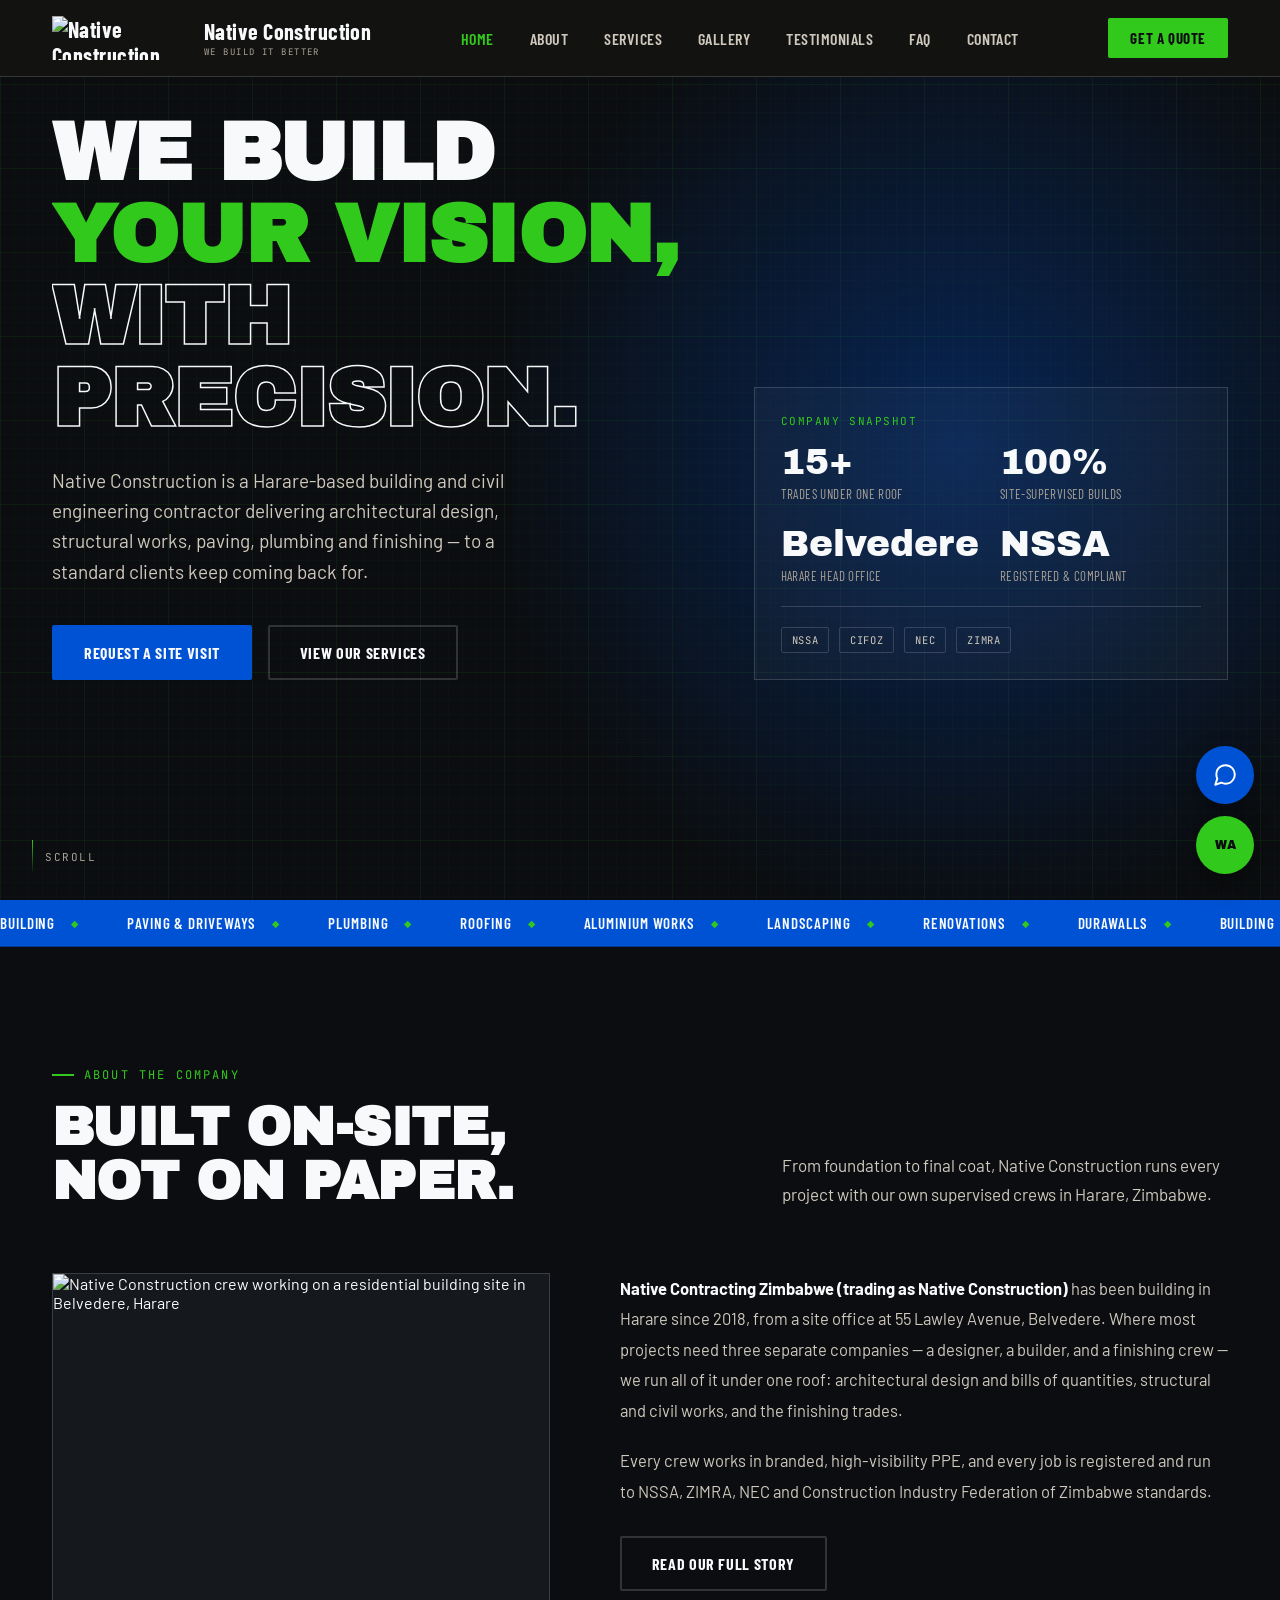
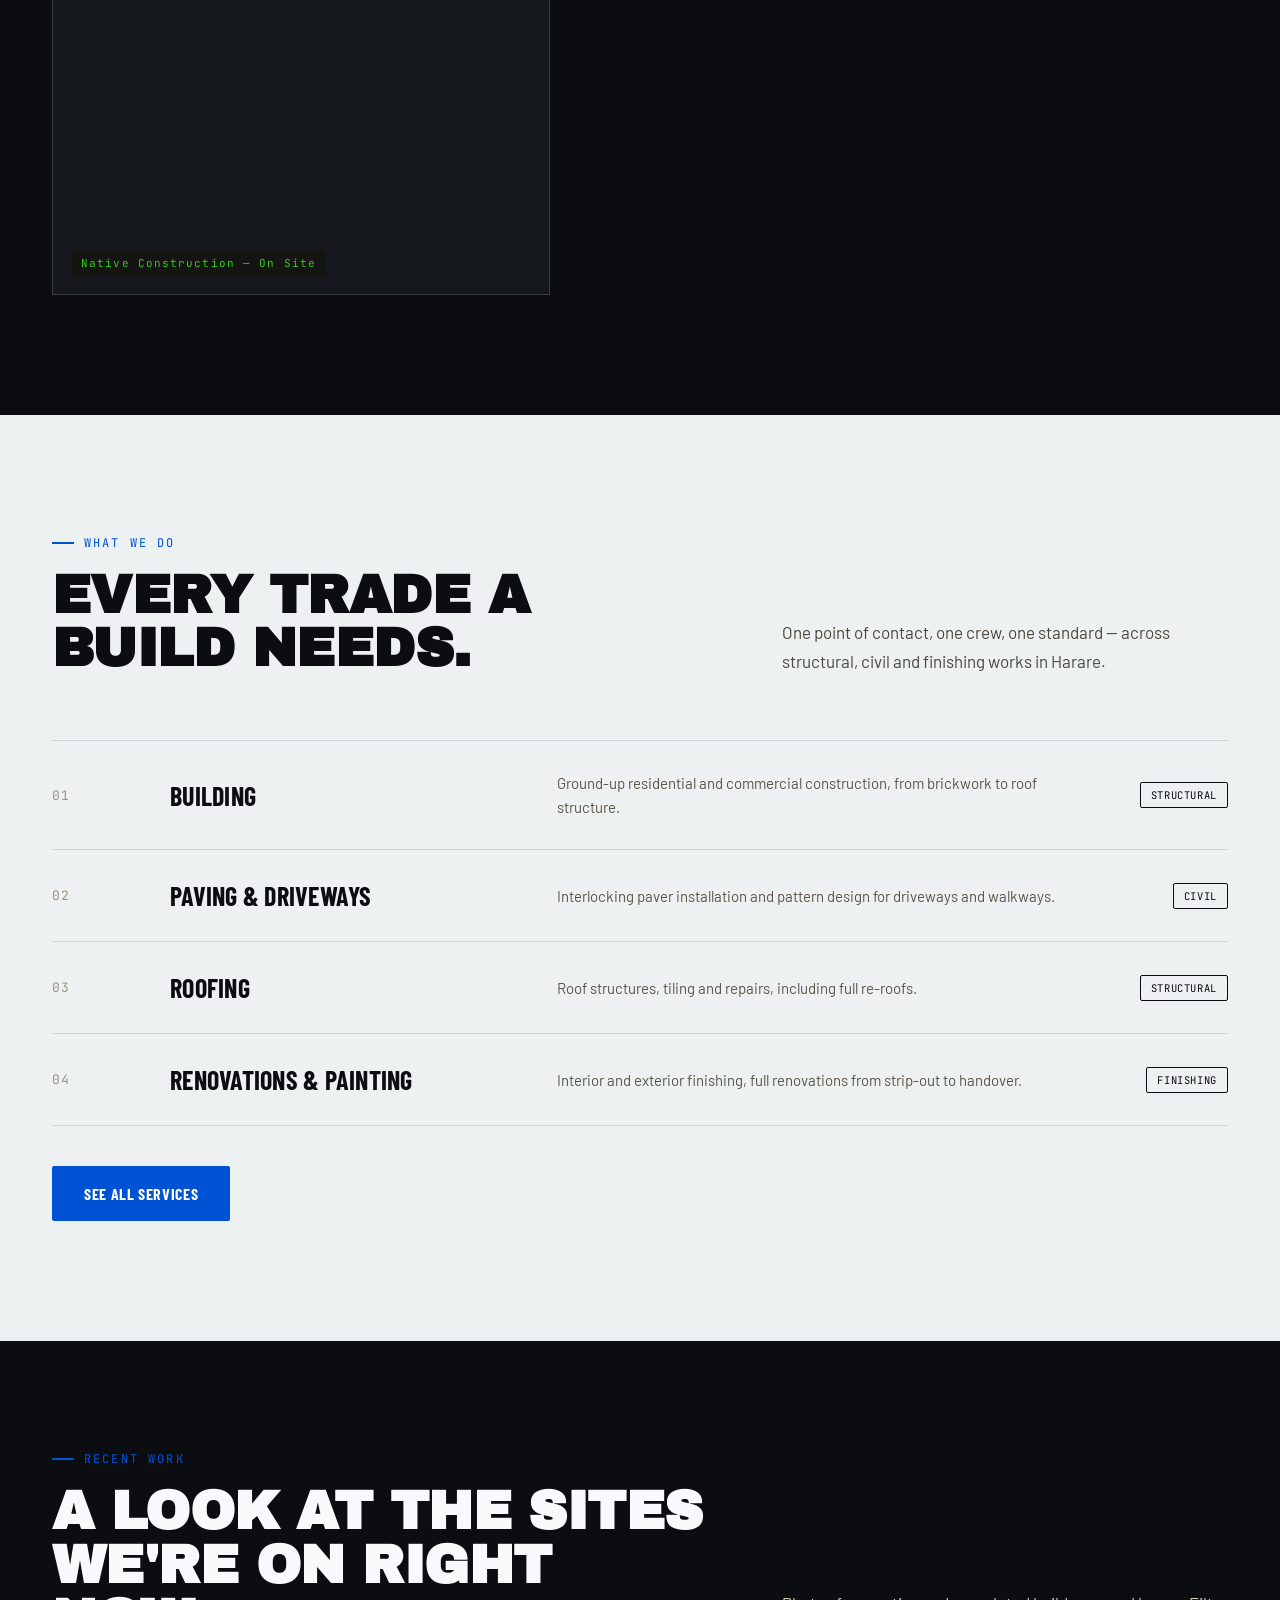
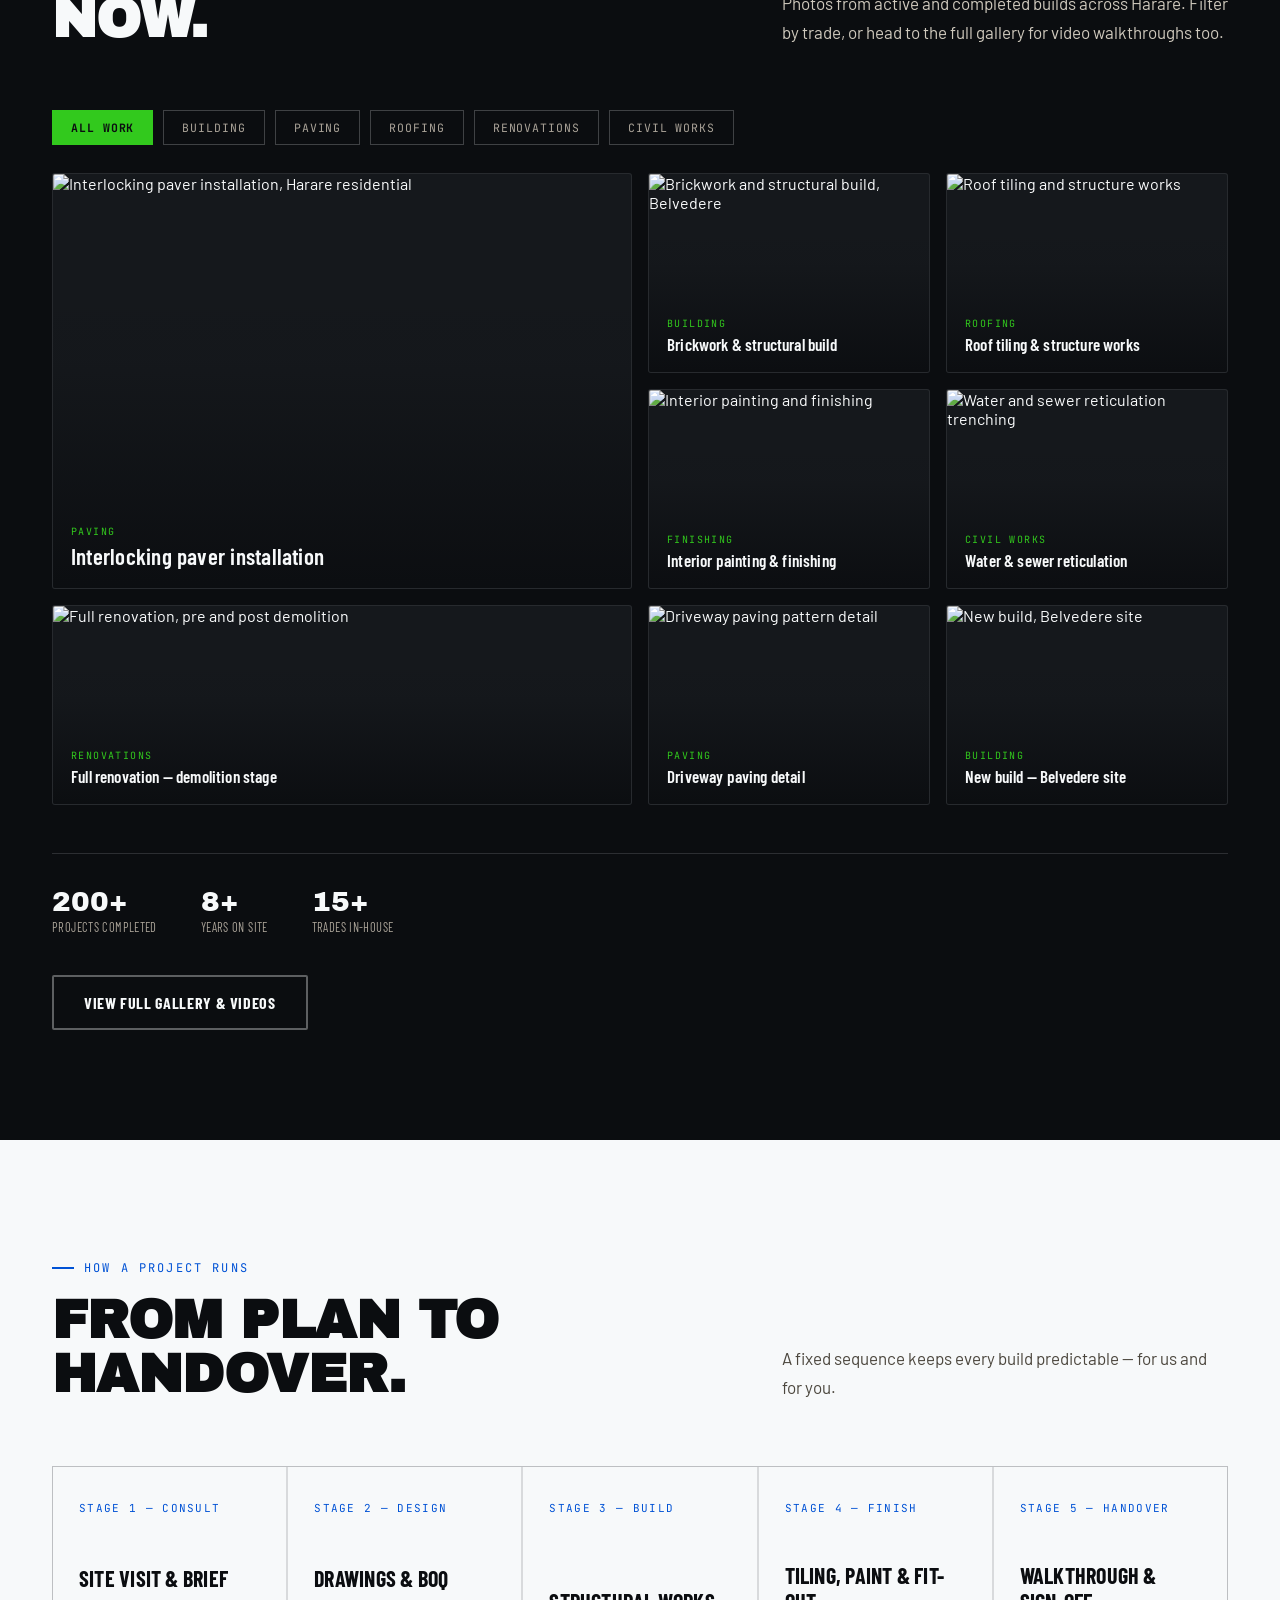
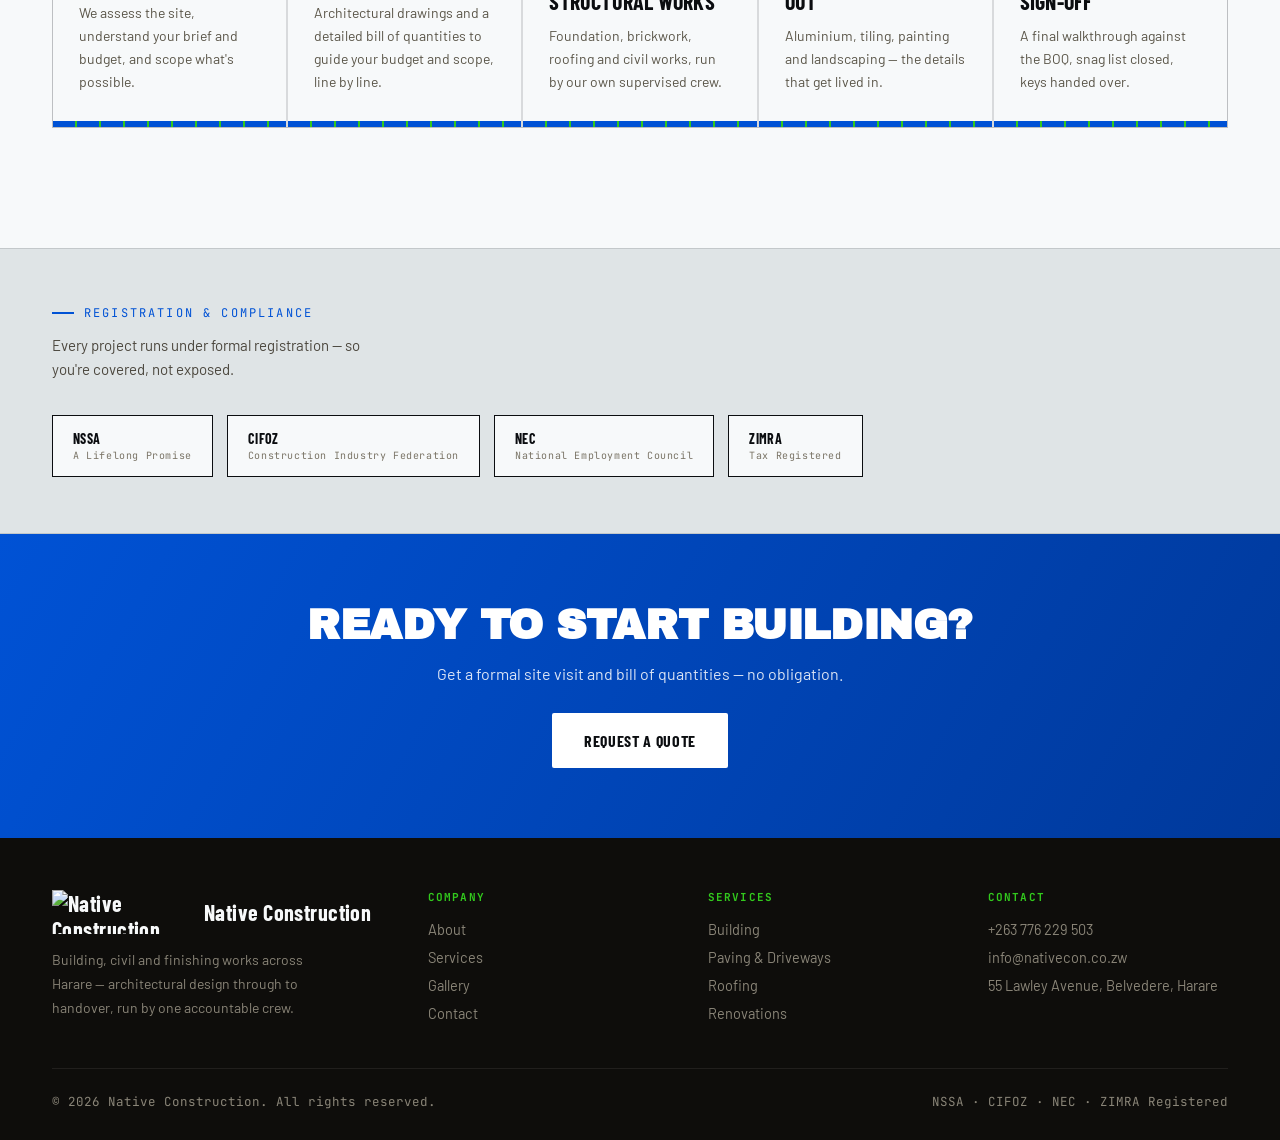
==== index.html @ 98f8f6c7 "Add files via upload" ====
<!DOCTYPE html>
<html lang="en">
<head>
<meta charset="UTF-8">
<meta name="viewport" content="width=device-width, initial-scale=1.0">
<title>Building &amp; Civil Works Contractor | Native Construction — Harare, Zimbabwe</title>
<meta name="description" content="Native Construction is a Harare-based building, paving, plumbing and civil works contractor. NSSA, CIFOZ, NEC &amp; ZIMRA registered. Get a free site visit today.">
<meta name="keywords" content="building contractor Harare, construction company Zimbabwe, paving Harare, civil works Zimbabwe, roofing Harare, renovations Harare, Native Construction, Belvedere Harare builder">
<link rel="canonical" href="https://www.nativeconstruction.co.zw/index.html">
<meta name="robots" content="index, follow">
<meta name="theme-color" content="#0b0d10">

<meta property="og:title" content="Building &amp; Civil Works Contractor | Native Construction — Harare, Zimbabwe">
<meta property="og:description" content="Native Construction is a Harare-based building, paving, plumbing and civil works contractor. NSSA, CIFOZ, NEC &amp; ZIMRA registered. Get a free site visit today.">
<meta property="og:type" content="website">
<meta property="og:url" content="https://www.nativeconstruction.co.zw/index.html">
<meta property="og:image" content="https://sytqpnpahdecvywvqzfl.supabase.co/storage/v1/render/image/public/NativeCon%20Media/work/3.png?width=1200&quality=75">
<meta property="og:image:width" content="1200">
<meta property="og:image:height" content="900">
<meta property="og:locale" content="en_ZW">
<meta property="og:site_name" content="Native Construction">

<meta name="twitter:card" content="summary_large_image">
<meta name="twitter:title" content="Building &amp; Civil Works Contractor | Native Construction — Harare, Zimbabwe">
<meta name="twitter:description" content="Native Construction is a Harare-based building, paving, plumbing and civil works contractor. NSSA, CIFOZ, NEC &amp; ZIMRA registered. Get a free site visit today.">
<meta name="twitter:image" content="https://sytqpnpahdecvywvqzfl.supabase.co/storage/v1/render/image/public/NativeCon%20Media/work/3.png?width=1200&quality=75">

<meta name="geo.region" content="ZW-HA">
<meta name="geo.placename" content="Belvedere, Harare">
<meta name="geo.position" content="-17.8322;30.9903">
<meta name="ICBM" content="-17.8322, 30.9903">

<link rel="icon" type="image/x-icon" href="https://sytqpnpahdecvywvqzfl.supabase.co/storage/v1/object/public/NativeCon%20Media/favicon.ico">
<link rel="icon" type="image/png" sizes="16x16" href="https://sytqpnpahdecvywvqzfl.supabase.co/storage/v1/object/public/NativeCon%20Media/icons/favicon-16.png">
<link rel="icon" type="image/png" sizes="32x32" href="https://sytqpnpahdecvywvqzfl.supabase.co/storage/v1/object/public/NativeCon%20Media/icons/favicon-32.png">
<link rel="apple-touch-icon" sizes="180x180" href="https://sytqpnpahdecvywvqzfl.supabase.co/storage/v1/object/public/NativeCon%20Media/icons/apple-touch-icon.png">

<link rel="preconnect" href="https://fonts.googleapis.com">
<link rel="preconnect" href="https://fonts.gstatic.com" crossorigin>
<link href="https://fonts.googleapis.com/css2?family=Archivo+Black&family=Barlow+Condensed:wght@500;600;700&family=Barlow:wght@400;500;600;700&family=JetBrains+Mono:wght@400;500&display=swap" rel="stylesheet">
<link rel="preload" as="image" href="https://sytqpnpahdecvywvqzfl.supabase.co/storage/v1/render/image/public/NativeCon%20Media/work/3.png?width=900&quality=75">

<link rel="stylesheet" href="assets/css/style.css">
<script type="application/ld+json">
{
  "@context": "https://schema.org",
  "@type": "HomeAndConstructionBusiness",
  "name": "Native Construction",
  "alternateName": "Native Contracting",
  "url": "https://www.nativeconstruction.co.zw/index.html",
  "logo": "https://sytqpnpahdecvywvqzfl.supabase.co/storage/v1/render/image/public/NativeCon%20Media/logo.webp?width=1200&quality=75",
  "image": "https://sytqpnpahdecvywvqzfl.supabase.co/storage/v1/render/image/public/NativeCon%20Media/work/3.png?width=1200&quality=75",
  "telephone": "+263776229503",
  "email": "info@nativecon.co.zw",
  "priceRange": "$$",
  "address": {
    "@type": "PostalAddress",
    "streetAddress": "55 Lawley Avenue",
    "addressLocality": "Belvedere, Harare",
    "addressCountry": "Zimbabwe"
  },
  "geo": {
    "@type": "GeoCoordinates",
    "latitude": "-17.8322",
    "longitude": "30.9903"
  },
  "hasMap": "https://www.google.com/maps/search/?api=1&query=-17.8322,30.9903",
  "areaServed": ["Harare", "Belvedere", "Avondale", "Borrowdale", "Mount Pleasant", "Zimbabwe"],
  "openingHoursSpecification": {
    "@type": "OpeningHoursSpecification",
    "dayOfWeek": ["Monday","Tuesday","Wednesday","Thursday","Friday"],
    "opens": "08:00",
    "closes": "17:00"
  },
  "sameAs": []
  
}
</script>
</head>
<body>

<header>
  <div class="wrap nav">
    <a href="index.html" class="brand">
      <span class="mark"><img src="https://sytqpnpahdecvywvqzfl.supabase.co/storage/v1/render/image/public/NativeCon%20Media/logo.webp?width=200&quality=85" alt="Native Construction logo"></span>
      <span>Native Construction<small>We Build It Better</small></span>
    </a>
    <nav aria-label="Main navigation">
      <ul role="list">
        <li><a href="index.html" class="active">Home</a></li>
        <li><a href="about.html">About</a></li>
        <li><a href="services.html">Services</a></li>
        <li><a href="gallery.html">Gallery</a></li>
        <li><a href="testimonials.html">Testimonials</a></li>
        <li><a href="faq.html">FAQ</a></li>
        <li><a href="contact.html">Contact</a></li>
      </ul>
    </nav>
    <a href="contact.html" class="nav-cta">Get a Quote</a>
    <button class="burger" aria-label="Open menu"><span></span><span></span><span></span></button>
  </div>
</header>


<section class="hero" id="top">
  <div class="blueprint" aria-hidden="true"></div>
  <div class="wrap hero-grid">
    <div>
      <h1>
        <span class="line">We build</span>
        <span class="line"><span class="accent">your vision,</span></span>
        <span class="line"><span class="outline">with precision.</span></span>
      </h1>
      <p class="lede">Native Construction is a Harare-based building and civil engineering contractor delivering architectural design, structural works, paving, plumbing and finishing — to a standard clients keep coming back for.</p>
      <div class="hero-cta">
        <a href="contact.html" class="btn btn-fill">Request a Site Visit</a>
        <a href="services.html" class="btn btn-line">View Our Services</a>
      </div>
    </div>
    <div class="hero-plate">
      <div class="tag">Company Snapshot</div>
      <div class="hero-stats">
        <div><div class="n">15+</div><div class="l">Trades under one roof</div></div>
        <div><div class="n">100%</div><div class="l">Site-supervised builds</div></div>
        <div><div class="n">Belvedere</div><div class="l">Harare head office</div></div>
        <div><div class="n">NSSA</div><div class="l">Registered &amp; compliant</div></div>
      </div>
      <div class="hero-compliance">
        <span class="chip">NSSA</span>
        <span class="chip">CIFOZ</span>
        <span class="chip">NEC</span>
        <span class="chip">ZIMRA</span>
      </div>
    </div>
  </div>
  <div class="scroll-cue"><div class="bar"></div>Scroll</div>
</section>

<div class="marquee" aria-hidden="true">
  <div class="marquee-track">
    <span>Building</span><span>Paving &amp; Driveways</span><span>Plumbing</span><span>Roofing</span><span>Aluminium Works</span><span>Landscaping</span><span>Renovations</span><span>Durawalls</span>
    <span>Building</span><span>Paving &amp; Driveways</span><span>Plumbing</span><span>Roofing</span><span>Aluminium Works</span><span>Landscaping</span><span>Renovations</span><span>Durawalls</span>
  </div>
</div>

<section class="about" id="about">
  <div class="wrap">
    <div class="section-head">
      <div>
        <div class="eyebrow on-dark">About the Company</div>
        <h2>Built on-site,<br>not on paper.</h2>
      </div>
      <p>From foundation to final coat, Native Construction runs every project with our own supervised crews in Harare, Zimbabwe.</p>
    </div>
    <div class="about-grid">
      <figure class="about-photo">
        <img src="https://sytqpnpahdecvywvqzfl.supabase.co/storage/v1/render/image/public/NativeCon%20Media/about.png?width=900&quality=75" alt="Native Construction crew working on a residential building site in Belvedere, Harare" width="900" height="1125">
        <figcaption>Native Construction — On Site</figcaption>
      </figure>
      <div class="about-copy">
        <p><strong>Native Contracting Zimbabwe (trading as Native Construction)</strong> has been building in Harare since 2018, from a site office at 55 Lawley Avenue, Belvedere. Where most projects need three separate companies — a designer, a builder, and a finishing crew — we run all of it under one roof: architectural design and bills of quantities, structural and civil works, and the finishing trades.</p>
        <p>Every crew works in branded, high-visibility PPE, and every job is registered and run to NSSA, ZIMRA, NEC and Construction Industry Federation of Zimbabwe standards.</p>
        <a href="about.html" class="btn btn-line" style="margin-top:10px;">Read Our Full Story</a>
      </div>
    </div>
  </div>
</section>

<section class="services" id="services">
  <div class="wrap">
    <div class="section-head">
      <div>
        <div class="eyebrow">What We Do</div>
        <h2>Every trade a build needs.</h2>
      </div>
      <p>One point of contact, one crew, one standard — across structural, civil and finishing works in Harare.</p>
    </div>
    <div class="service-list">
      <div class="service-row">
        <div class="sv-idx">01</div>
        <div class="sv-name">Building</div>
        <div class="sv-desc">Ground-up residential and commercial construction, from brickwork to roof structure.</div>
        <div class="sv-tags"><span>Structural</span></div>
      </div>
      <div class="service-row">
        <div class="sv-idx">02</div>
        <div class="sv-name">Paving &amp; Driveways</div>
        <div class="sv-desc">Interlocking paver installation and pattern design for driveways and walkways.</div>
        <div class="sv-tags"><span>Civil</span></div>
      </div>
      <div class="service-row">
        <div class="sv-idx">03</div>
        <div class="sv-name">Roofing</div>
        <div class="sv-desc">Roof structures, tiling and repairs, including full re-roofs.</div>
        <div class="sv-tags"><span>Structural</span></div>
      </div>
      <div class="service-row">
        <div class="sv-idx">04</div>
        <div class="sv-name">Renovations &amp; Painting</div>
        <div class="sv-desc">Interior and exterior finishing, full renovations from strip-out to handover.</div>
        <div class="sv-tags"><span>Finishing</span></div>
      </div>
    </div>
    <a href="services.html" class="btn btn-fill" style="margin-top:40px; background:var(--brick); color:#fff;">See All Services</a>
  </div>
</section>

<section class="gallery-preview">
  <div class="wrap">
    <div class="section-head">
      <div>
        <div class="eyebrow">Recent Work</div>
        <h2>A look at the sites<br>we're on right now.</h2>
      </div>
      <p>Photos from active and completed builds across Harare. Filter by trade, or head to the full gallery for video walkthroughs too.</p>
    </div>

    <div class="gp-tabs">
      <button class="gp-tab active" data-filter="all">All Work</button>
      <button class="gp-tab" data-filter="Building">Building</button>
      <button class="gp-tab" data-filter="Paving">Paving</button>
      <button class="gp-tab" data-filter="Roofing">Roofing</button>
      <button class="gp-tab" data-filter="Renovations">Renovations</button>
      <button class="gp-tab" data-filter="Civil Works">Civil Works</button>
    </div>

    <div class="gp-grid" id="gpGrid">
      <figure class="g-item gp-big" data-cat="Paving">
        <img src="https://sytqpnpahdecvywvqzfl.supabase.co/storage/v1/render/image/public/NativeCon%20Media/work/1.jpeg?width=900&quality=72" alt="Interlocking paver installation, Harare residential" loading="lazy">
        <figcaption><span class="g-cat">Paving</span><span class="g-title">Interlocking paver installation</span></figcaption>
      </figure>
      <figure class="g-item" data-cat="Building">
        <img src="https://sytqpnpahdecvywvqzfl.supabase.co/storage/v1/render/image/public/NativeCon%20Media/work/3.png?width=700&quality=70" alt="Brickwork and structural build, Belvedere" loading="lazy">
        <figcaption><span class="g-cat">Building</span><span class="g-title">Brickwork &amp; structural build</span></figcaption>
      </figure>
      <figure class="g-item" data-cat="Roofing">
        <img src="https://sytqpnpahdecvywvqzfl.supabase.co/storage/v1/render/image/public/NativeCon%20Media/work/5.jpeg?width=700&quality=70" alt="Roof tiling and structure works" loading="lazy">
        <figcaption><span class="g-cat">Roofing</span><span class="g-title">Roof tiling &amp; structure works</span></figcaption>
      </figure>
      <figure class="g-item" data-cat="Finishing">
        <img src="https://sytqpnpahdecvywvqzfl.supabase.co/storage/v1/render/image/public/NativeCon%20Media/work/7.jpeg?width=700&quality=70" alt="Interior painting and finishing" loading="lazy">
        <figcaption><span class="g-cat">Finishing</span><span class="g-title">Interior painting &amp; finishing</span></figcaption>
      </figure>
      <figure class="g-item gp-wide" data-cat="Renovations">
        <img src="https://sytqpnpahdecvywvqzfl.supabase.co/storage/v1/render/image/public/NativeCon%20Media/work/11.jpeg?width=900&quality=72" alt="Full renovation, pre and post demolition" loading="lazy">
        <figcaption><span class="g-cat">Renovations</span><span class="g-title">Full renovation — demolition stage</span></figcaption>
      </figure>
      <figure class="g-item" data-cat="Civil Works">
        <img src="https://sytqpnpahdecvywvqzfl.supabase.co/storage/v1/render/image/public/NativeCon%20Media/work/9.jpeg?width=700&quality=70" alt="Water and sewer reticulation trenching" loading="lazy">
        <figcaption><span class="g-cat">Civil Works</span><span class="g-title">Water &amp; sewer reticulation</span></figcaption>
      </figure>
      <figure class="g-item" data-cat="Paving">
        <img src="https://sytqpnpahdecvywvqzfl.supabase.co/storage/v1/render/image/public/NativeCon%20Media/work/2.jpeg?width=700&quality=70" alt="Driveway paving pattern detail" loading="lazy">
        <figcaption><span class="g-cat">Paving</span><span class="g-title">Driveway paving detail</span></figcaption>
      </figure>
      <figure class="g-item" data-cat="Building">
        <img src="https://sytqpnpahdecvywvqzfl.supabase.co/storage/v1/render/image/public/NativeCon%20Media/work/4.jpeg?width=700&quality=70" alt="New build, Belvedere site" loading="lazy">
        <figcaption><span class="g-cat">Building</span><span class="g-title">New build — Belvedere site</span></figcaption>
      </figure>
    </div>

    <div class="gp-stats">
      <div><div class="n">200+</div><div class="l">Projects Completed</div></div>
      <div><div class="n">8+</div><div class="l">Years On Site</div></div>
      <div><div class="n">15+</div><div class="l">Trades In-House</div></div>
    </div>

    <div class="gp-more">
      <a href="gallery.html" class="btn btn-line" style="border-color:rgba(247,249,250,0.35); color:var(--paper);">View Full Gallery &amp; Videos</a>
    </div>
  </div>
</section>

<section class="process" id="process">
  <div class="wrap">
    <div class="section-head">
      <div>
        <div class="eyebrow">How a Project Runs</div>
        <h2>From plan to handover.</h2>
      </div>
      <p>A fixed sequence keeps every build predictable — for us and for you.</p>
    </div>
    <div class="process-rail">
      <div class="step"><div class="stage">Stage 1 — Consult</div><h4>Site Visit &amp; Brief</h4><p>We assess the site, understand your brief and budget, and scope what's possible.</p><div class="step-brick"></div></div>
      <div class="step"><div class="stage">Stage 2 — Design</div><h4>Drawings &amp; BOQ</h4><p>Architectural drawings and a detailed bill of quantities to guide your budget and scope, line by line.</p><div class="step-brick"></div></div>
      <div class="step"><div class="stage">Stage 3 — Build</div><h4>Structural Works</h4><p>Foundation, brickwork, roofing and civil works, run by our own supervised crew.</p><div class="step-brick"></div></div>
      <div class="step"><div class="stage">Stage 4 — Finish</div><h4>Tiling, Paint &amp; Fit-out</h4><p>Aluminium, tiling, painting and landscaping — the details that get lived in.</p><div class="step-brick"></div></div>
      <div class="step"><div class="stage">Stage 5 — Handover</div><h4>Walkthrough &amp; Sign-off</h4><p>A final walkthrough against the BOQ, snag list closed, keys handed over.</p><div class="step-brick"></div></div>
    </div>
  </div>
</section>

<div class="compliance">
  <div class="wrap">
    <div class="compliance-lead">
      <div class="eyebrow">Registration &amp; Compliance</div>
      <p>Every project runs under formal registration — so you're covered, not exposed.</p>
    </div>
    <div class="badge-row">
      <div class="badge">NSSA<small>A Lifelong Promise</small></div>
      <div class="badge">CIFOZ<small>Construction Industry Federation</small></div>
      <div class="badge">NEC<small>National Employment Council</small></div>
      <div class="badge">ZIMRA<small>Tax Registered</small></div>
    </div>
  </div>
</div>

<section class="cta-banner">
  <div class="wrap">
    <h2>Ready to start building?</h2>
    <p>Get a formal site visit and bill of quantities — no obligation.</p>
    <a href="contact.html" class="btn btn-fill">Request a Quote</a>
  </div>
</section>

<footer>
  <div class="wrap">
    <div class="foot-grid">
      <div class="foot-brand">
        <div class="brand"><span class="mark"><img src="https://sytqpnpahdecvywvqzfl.supabase.co/storage/v1/render/image/public/NativeCon%20Media/logo.webp?width=200&quality=85" alt="Native Construction logo"></span><span>Native Construction</span></div>
        <p>Building, civil and finishing works across Harare — architectural design through to handover, run by one accountable crew.</p>
      </div>
      <div>
        <h5>Company</h5>
        <ul role="list">
          <li><a href="about.html">About</a></li>
          <li><a href="services.html">Services</a></li>
          <li><a href="gallery.html">Gallery</a></li>
          <li><a href="contact.html">Contact</a></li>
        </ul>
      </div>
      <div>
        <h5>Services</h5>
        <ul role="list">
          <li><a href="services.html">Building</a></li>
          <li><a href="services.html">Paving &amp; Driveways</a></li>
          <li><a href="services.html">Roofing</a></li>
          <li><a href="services.html">Renovations</a></li>
        </ul>
      </div>
      <div>
        <h5>Contact</h5>
        <ul role="list">
          <li><a href="tel:+263776229503">+263 776 229 503</a></li>
          <li><a href="mailto:info@nativecon.co.zw">info@nativecon.co.zw</a></li>
          <li>55 Lawley Avenue, Belvedere, Harare</li>
        </ul>
      </div>
    </div>
    <div class="foot-bottom">
      <span>&copy; 2026 Native Construction. All rights reserved.</span>
      <span>NSSA &middot; CIFOZ &middot; NEC &middot; ZIMRA Registered</span>
    </div>
  </div>
</footer>

<button class="ask-fab" id="askFab" aria-label="Ask a question"><svg viewBox="0 0 24 24"><path d="M21 11.5a8.38 8.38 0 0 1-.9 3.8 8.5 8.5 0 0 1-7.6 4.7 8.38 8.38 0 0 1-3.8-.9L3 21l1.9-5.7a8.38 8.38 0 0 1-.9-3.8 8.5 8.5 0 0 1 4.7-7.6 8.38 8.38 0 0 1 3.8-.9h.5a8.48 8.48 0 0 1 8 8v.5z"/></svg></button>

<div class="ask-panel" id="askPanel">
  <div class="ask-head">
    <div><strong>Ask Native Construction</strong><span>Usually replies instantly</span></div>
    <button class="ask-close" id="askClose" aria-label="Close">&times;</button>
  </div>
  <div class="ask-body" id="askBody">
    <div class="ask-msg bot">Hi! I can answer quick questions about our services, quotes, coverage and registration. What would you like to know?</div>
  </div>
  <div class="ask-suggest" id="askSuggest">
    <span class="ask-chip" data-q="What areas do you cover?">Areas covered</span>
    <span class="ask-chip" data-q="How do I get a quote?">Get a quote</span>
    <span class="ask-chip" data-q="Are you registered?">Registration</span>
    <span class="ask-chip" data-q="Is the BOQ accurate?">About the BOQ</span>
  </div>
  <form class="ask-form" id="askForm">
    <input type="text" id="askInput" placeholder="Type your question..." autocomplete="off">
    <button type="submit">Ask</button>
  </form>
</div>

<a class="fab" href="https://wa.me/263776229503" target="_blank" rel="noopener" aria-label="Chat on WhatsApp">WA</a>
<button class="to-top" id="toTop" aria-label="Back to top"><svg class="icon" viewBox="0 0 24 24"><path d="M12 19V5M5 12l7-7 7 7"/></svg></button>

<script src="assets/js/main.js" defer></script>
</body>
</html>
---- assets/css/style.css ----
:root{
    --ink:#0b0d10;
    --concrete:#eef1f2;
    --concrete-dim:#dfe4e6;
    --brick:#0052d5;
    --brick-deep:#00399b;
    --steel:#1c2b3a;
    --safety:#32c91d;
    --safety-deep:#249913;
    --paper:#f7f9fa;
    --line: rgba(11,13,16,0.13);
    --line-soft: rgba(247,249,250,0.16);
    --shadow: 0 20px 50px rgba(11,13,16,0.25);
    --ff-display:'Archivo Black', sans-serif;
    --ff-cond:'Barlow Condensed', sans-serif;
    --ff-body:'Barlow', sans-serif;
    --ff-mono:'JetBrains Mono', monospace;
  }
  *{box-sizing:border-box; margin:0; padding:0;}
  html{scroll-behavior:smooth;}
  body{
    background:var(--paper);
    color:var(--ink);
    font-family:var(--ff-body);
    -webkit-font-smoothing:antialiased;
    overflow-x:hidden;
  }
  a{color:inherit; text-decoration:none;}
  img{max-width:100%; display:block;}
  .wrap{max-width:1240px; margin:0 auto; padding:0 32px;}
  ::selection{background:var(--safety); color:var(--ink);}

  /* ---------- Focus / motion ---------- */
  a:focus-visible, button:focus-visible, input:focus-visible, textarea:focus-visible{
    outline:3px solid var(--safety); outline-offset:3px;
  }
  @media (prefers-reduced-motion: reduce){
    *{animation-duration:0.01ms !important; animation-iteration-count:1 !important; transition-duration:0.01ms !important; scroll-behavior:auto !important;}
  }

  /* ---------- eyebrow / labels ---------- */
  .eyebrow{
    font-family:var(--ff-mono); font-size:12px; letter-spacing:.18em; text-transform:uppercase;
    color:var(--brick); display:flex; align-items:center; gap:10px; margin-bottom:18px;
  }
  .eyebrow::before{content:""; width:22px; height:2px; background:var(--brick);}
  .eyebrow.on-dark{color:var(--safety);}
  .eyebrow.on-dark::before{background:var(--safety);}

  h1,h2,h3{font-family:var(--ff-display); line-height:1; letter-spacing:-.01em;}

  /* ================= NAV ================= */
  header{
    position:fixed; top:0; left:0; right:0; z-index:100;
    background:rgba(20,19,17,0.92); backdrop-filter:blur(10px);
    border-bottom:1px solid var(--line-soft);
  }
  .nav{display:flex; align-items:center; justify-content:space-between; height:76px; color:var(--paper);}
  .brand{display:flex; align-items:center; gap:12px; font-family:var(--ff-cond); font-weight:700; font-size:22px; letter-spacing:.02em; color:var(--paper);}
  .brand .mark{
    height:44px; width:auto;
    display:flex; align-items:center; justify-content:center; flex:none;
  }
  .brand .mark img{height:100%; width:auto; max-width:140px; display:block; object-fit:contain;}
  .brand small{display:block; font-family:var(--ff-mono); font-size:9px; letter-spacing:.16em; color:#a9a297; font-weight:400; text-transform:uppercase; margin-top:2px;}
  nav ul{list-style:none; display:flex; gap:36px;}
  nav ul a{font-family:var(--ff-cond); font-size:16px; font-weight:600; letter-spacing:.03em; text-transform:uppercase; color:#cfc9bd; transition:color .2s;}
  nav ul a:hover{color:var(--safety);}
  .nav-cta{
    font-family:var(--ff-cond); font-weight:700; text-transform:uppercase; letter-spacing:.04em; font-size:15px;
    background:var(--safety); color:var(--ink); padding:11px 22px; border-radius:2px; display:inline-block;
    transition:transform .2s, background .2s;
  }
  .nav-cta:hover{background:#fff; transform:translateY(-2px);}
  .burger{display:none; flex-direction:column; gap:5px; background:none; border:none; cursor:pointer; padding:8px;}
  .burger span{width:24px; height:2px; background:var(--paper);}

  /* ================= HERO ================= */
  .hero{
    position:relative; min-height:100vh; background:var(--ink); color:var(--paper);
    display:flex; align-items:center; padding-top:76px; overflow:hidden;
  }
  .blueprint{
    position:absolute; inset:0;
    background-image:
      linear-gradient(rgba(50,201,29,0.055) 1px, transparent 1px),
      linear-gradient(90deg, rgba(50,201,29,0.055) 1px, transparent 1px),
      linear-gradient(rgba(50,201,29,0.11) 1px, transparent 1px),
      linear-gradient(90deg, rgba(50,201,29,0.11) 1px, transparent 1px);
    background-size:14px 14px, 14px 14px, 84px 84px, 84px 84px;
    opacity:.55;
  }
  .hero::after{
    content:""; position:absolute; right:-10%; top:-15%; width:70%; height:130%;
    background:radial-gradient(circle at center, rgba(0,82,213,0.35), transparent 65%);
    pointer-events:none;
  }
  .hero-grid{position:relative; z-index:2; display:grid; grid-template-columns:1.15fr .85fr; gap:60px; align-items:end; padding-bottom:64px; width:100%;}
  .hero h1{
    font-size:clamp(48px, 6.4vw, 92px); text-transform:uppercase;
    animation:riseIn .9s cubic-bezier(.16,1,.3,1) both;
  }
  .hero h1 .line{display:block; overflow:hidden;}
  .hero h1 .accent{color:var(--safety); -webkit-text-stroke:0; }
  .hero h1 .outline{color:transparent; -webkit-text-stroke:1.5px var(--paper);}
  @keyframes riseIn{from{opacity:0; transform:translateY(30px);} to{opacity:1; transform:translateY(0);}}
  .hero p.lede{
    font-size:19px; line-height:1.6; color:#cfc9bd; max-width:480px; margin-top:26px;
    animation:riseIn 1s .15s cubic-bezier(.16,1,.3,1) both;
  }
  .hero-cta{display:flex; gap:16px; margin-top:38px; flex-wrap:wrap; animation:riseIn 1s .3s cubic-bezier(.16,1,.3,1) both;}
  .btn{
    font-family:var(--ff-cond); font-weight:700; text-transform:uppercase; letter-spacing:.04em; font-size:16px;
    padding:16px 30px; border-radius:2px; display:inline-flex; align-items:center; gap:10px; border:2px solid transparent; transition:all .25s;
  }
  .btn-fill{background:var(--brick); color:var(--paper);}
  .btn-fill:hover{background:var(--brick-deep); transform:translateY(-2px); box-shadow:0 12px 24px rgba(0,82,213,.35);}
  .btn-line{border-color:var(--line-soft); color:var(--paper);}
  .btn-line:hover{border-color:var(--safety); color:var(--safety);}

  .hero-plate{
    position:relative; z-index:2; border:1px solid var(--line-soft); background:rgba(246,242,233,0.03);
    padding:26px; animation:riseIn 1s .4s cubic-bezier(.16,1,.3,1) both;
  }
  .hero-plate .tag{font-family:var(--ff-mono); font-size:11px; letter-spacing:.14em; text-transform:uppercase; color:var(--safety); margin-bottom:14px;}
  .hero-stats{display:grid; grid-template-columns:1fr 1fr; gap:22px 18px;}
  .hero-stats .n{font-family:var(--ff-display); font-size:36px; color:var(--paper);}
  .hero-stats .l{font-family:var(--ff-cond); font-size:13px; letter-spacing:.03em; color:#a9a297; text-transform:uppercase; margin-top:4px;}
  .hero-compliance{margin-top:22px; padding-top:20px; border-top:1px solid var(--line-soft); display:flex; gap:10px; flex-wrap:wrap;}
  .chip{font-family:var(--ff-mono); font-size:10.5px; letter-spacing:.06em; border:1px solid var(--line-soft); color:#cfc9bd; padding:5px 10px; border-radius:2px;}

  .scroll-cue{position:absolute; bottom:26px; left:32px; z-index:3; display:flex; align-items:center; gap:12px; font-family:var(--ff-mono); font-size:11px; letter-spacing:.14em; color:#a9a297; text-transform:uppercase;}
  .scroll-cue .bar{width:1px; height:34px; background:linear-gradient(var(--safety), transparent); position:relative; overflow:hidden;}
  .scroll-cue .bar::after{content:""; position:absolute; top:-100%; left:0; width:100%; height:100%; background:var(--safety); animation:trickle 2.2s ease-in-out infinite;}
  @keyframes trickle{0%{top:-100%;} 100%{top:100%;}}

  /* ================= MARQUEE ================= */
  .marquee{background:var(--brick); color:var(--paper); overflow:hidden; padding:14px 0; border-bottom:1px solid var(--brick-deep);}
  .marquee-track{display:flex; gap:48px; white-space:nowrap; animation:scrollX 32s linear infinite; width:max-content;}
  @keyframes scrollX{from{transform:translateX(0);} to{transform:translateX(-50%);}}
  .marquee-track span{font-family:var(--ff-cond); font-weight:600; text-transform:uppercase; letter-spacing:.06em; font-size:15px; display:flex; align-items:center; gap:16px;}
  .marquee-track span::after{content:"◆"; font-size:9px; color:var(--safety);}

  /* ================= SECTION shell ================= */
  section{padding:120px 0;}
  .section-head{display:grid; grid-template-columns:1.2fr .8fr; gap:60px; align-items:end; margin-bottom:64px;}
  .section-head h2{font-size:clamp(34px,4.2vw,54px); text-transform:uppercase;}
  .section-head p{font-size:17px; line-height:1.7; color:#4c473e;}

  /* ================= ABOUT ================= */
  .about{background:var(--ink); color:var(--paper); position:relative;}
  .about .section-head p{color:#cfc9bd;}
  .about-grid{display:grid; grid-template-columns:.9fr 1.1fr; gap:70px; align-items:start;}
  .about-photo{position:relative; border:1px solid var(--line-soft); aspect-ratio:4/5; overflow:hidden; background:#15181c;}
  .about-photo img{position:absolute; inset:0; width:100%; height:100%; object-fit:cover; filter:grayscale(.1) contrast(1.02);}
  .about-photo figcaption{position:absolute; bottom:18px; left:18px; z-index:2; font-family:var(--ff-mono); font-size:11px; letter-spacing:.1em; color:var(--safety); background:rgba(20,19,17,0.7); padding:6px 10px;}
  .about-copy p{color:#cfc9bd; line-height:1.85; font-size:16.5px; margin-bottom:20px;}
  .about-copy p strong{color:var(--paper);}
  .principles{display:grid; grid-template-columns:1fr 1fr; gap:26px; margin-top:36px;}
  .principle{border-top:2px solid var(--brick); padding-top:16px;}
  .principle .num{font-family:var(--ff-mono); font-size:12px; color:var(--safety); letter-spacing:.1em;}
  .principle h4{font-family:var(--ff-cond); text-transform:uppercase; font-size:19px; margin:8px 0 6px; letter-spacing:.02em;}
  .principle p{color:#a9a297; font-size:14.5px; line-height:1.6;}

  /* ================= SERVICES ================= */
  .services{background:var(--concrete);}
  .service-list{border-top:1px solid var(--line);}
  .service-row{
    display:grid; grid-template-columns:90px 1fr 1.4fr 140px; align-items:center; gap:28px;
    padding:30px 0; border-bottom:1px solid var(--line); cursor:default; transition:background .25s;
    position:relative;
  }
  .service-row:hover{background:rgba(0,82,213,0.045);}
  .service-row:hover .sv-idx{color:var(--brick);}
  .service-row:hover .sv-name{color:var(--brick);}
  .sv-idx{font-family:var(--ff-mono); font-size:13px; color:#9a9384; letter-spacing:.05em; transition:color .25s;}
  .sv-name{font-family:var(--ff-cond); font-weight:700; text-transform:uppercase; font-size:26px; letter-spacing:.01em; transition:color .25s;}
  .sv-desc{font-size:15px; line-height:1.6; color:#5a5548;}
  .sv-tags{display:flex; justify-content:flex-end;}
  .sv-tags span{font-family:var(--ff-mono); font-size:10.5px; letter-spacing:.06em; text-transform:uppercase; border:1px solid var(--ink); padding:5px 10px; border-radius:2px; color:var(--ink);}
  @media (max-width:820px){
    .service-row{grid-template-columns:50px 1fr; row-gap:10px;}
    .sv-desc, .sv-tags{grid-column:2 / 3;}
  }

  /* ================= PROCESS ================= */
  .process{background:var(--paper); position:relative;}
  .process-rail{display:grid; grid-template-columns:repeat(5,1fr); gap:2px; background:var(--line); border:1px solid var(--line); margin-top:20px;}
  .step{background:var(--paper); padding:34px 26px; position:relative; min-height:260px; display:flex; flex-direction:column;}
  .step .stage{font-family:var(--ff-mono); font-size:11px; letter-spacing:.12em; text-transform:uppercase; color:var(--brick); margin-bottom:auto;}
  .step h4{font-family:var(--ff-cond); font-size:22px; text-transform:uppercase; margin:22px 0 10px; letter-spacing:.01em;}
  .step p{font-size:14px; line-height:1.65; color:#5a5548;}
  .step-brick{position:absolute; bottom:0; left:0; right:0; height:6px; background:repeating-linear-gradient(90deg, var(--brick) 0 22px, var(--safety) 22px 24px);}
  @media (max-width:980px){.process-rail{grid-template-columns:1fr 1fr;}}
  @media (max-width:560px){.process-rail{grid-template-columns:1fr;}}

  /* ================= GALLERY ================= */
  .gallery{background:var(--ink); color:var(--paper);}
  .gallery .section-head p{color:#cfc9bd;}
  /* filter tabs */
  .gal-filters{display:flex; flex-wrap:wrap; gap:10px; margin-bottom:34px;}
  .gal-f{
    font-family:var(--ff-mono); font-size:11.5px; letter-spacing:.08em; text-transform:uppercase;
    background:transparent; border:1px solid var(--line-soft); color:#cfc9bd; padding:9px 16px; border-radius:999px;
    cursor:pointer; transition:all .2s;
  }
  .gal-f:hover{border-color:var(--safety); color:var(--paper);}
  .gal-f.active{background:var(--safety); border-color:var(--safety); color:var(--ink); font-weight:600;}

  .gallery-grid{display:grid; grid-template-columns:repeat(auto-fit, minmax(300px, 1fr)); gap:16px;}
  .g-item{aspect-ratio:4/3;}
  .g-item.big{grid-column:span 2; aspect-ratio:16/9;}
  @media (max-width:900px){
    .g-item.big{grid-column:span 1; aspect-ratio:4/3;}
  }
  .g-item{
    position:relative; overflow:hidden; border:1px solid var(--line-soft); border-radius:3px;
    display:flex; align-items:flex-end; cursor:pointer; background:#15181c;
    transition:opacity .35s ease, transform .35s ease;
  }
  .g-item.hidden{display:none;}
  .g-item img{
    position:absolute; inset:0; width:100%; height:100%; object-fit:cover;
    transition:transform .6s cubic-bezier(.16,1,.3,1), filter .4s ease;
    filter:grayscale(.15) contrast(1.02);
  }
  .g-item:hover img{transform:scale(1.06); filter:grayscale(0) contrast(1.05);}
  .g-item::after{content:""; position:absolute; inset:0; z-index:1; background:linear-gradient(to top, rgba(11,13,16,0.88) 0%, rgba(11,13,16,0.15) 45%, transparent 70%); transition:opacity .3s;}
  .g-item::before{
    content:"+"; position:absolute; top:14px; right:14px; z-index:3; width:30px; height:30px; border-radius:50%;
    background:rgba(247,249,250,0.12); backdrop-filter:blur(4px); color:var(--paper); display:flex; align-items:center; justify-content:center;
    font-size:18px; font-family:var(--ff-body); opacity:0; transform:scale(.7); transition:all .25s;
  }
  .g-item:hover::before{opacity:1; transform:scale(1);}
  .g-item figcaption{position:relative; z-index:2; padding:16px; display:flex; flex-direction:column; gap:4px;}
  .g-cat{font-family:var(--ff-mono); font-size:10.5px; letter-spacing:.12em; text-transform:uppercase; color:var(--safety);}
  .g-title{font-family:var(--ff-cond); font-size:17px; font-weight:600; letter-spacing:.01em; color:var(--paper);}
  .g-item.big .g-title{font-size:21px;}

  /* lightbox */
  .lightbox{
    position:fixed; inset:0; z-index:200; background:rgba(6,7,9,0.96);
    display:none; align-items:center; justify-content:center; padding:40px;
  }
  .lightbox.open{display:flex;}
  .lb-stage{max-width:min(1000px, 90vw); max-height:86vh; display:flex; flex-direction:column; gap:16px; align-items:center;}
  .lb-stage img{max-width:100%; max-height:72vh; object-fit:contain; border:1px solid var(--line-soft); border-radius:2px;}
  .lb-cap{display:flex; align-items:center; gap:14px; align-self:flex-start;}
  .lb-cap .g-title{font-size:19px;}
  .lb-close{
    position:absolute; top:24px; right:28px; background:none; border:none; color:var(--paper); font-size:34px;
    cursor:pointer; line-height:1; width:44px; height:44px; border-radius:50%; transition:background .2s;
  }
  .lb-close:hover{background:rgba(247,249,250,0.1);}
  .lb-nav{
    position:absolute; top:50%; transform:translateY(-50%); background:rgba(247,249,250,0.08); border:1px solid var(--line-soft);
    color:var(--paper); width:52px; height:52px; border-radius:50%; font-size:26px; cursor:pointer; transition:background .2s;
  }
  .lb-nav:hover{background:var(--safety); color:var(--ink); border-color:var(--safety);}
  .lb-prev{left:24px;} .lb-next{right:24px;}
  @media (max-width:640px){
    .lb-nav{width:42px; height:42px; font-size:20px;}
    .lb-prev{left:8px;} .lb-next{right:8px;}
    .lb-close{top:12px; right:12px;}
  }

  /* video gallery — horizontal scroll rail */
  .videos{background:var(--ink); padding-top:0; overflow:hidden;}
  .video-rail-wrap{position:relative; padding:0 32px;}
  .video-rail{
    display:flex; gap:16px; overflow-x:auto; scroll-behavior:smooth; scroll-snap-type:x proximity;
    padding:4px 0 20px; -ms-overflow-style:none; scrollbar-width:thin; scrollbar-color:var(--safety) transparent;
  }
  .video-rail::-webkit-scrollbar{height:6px;}
  .video-rail::-webkit-scrollbar-track{background:rgba(247,249,250,0.06);}
  .video-rail::-webkit-scrollbar-thumb{background:var(--safety); border-radius:3px;}
  .v-item{
    position:relative; flex:0 0 auto; width:230px; aspect-ratio:9/12; overflow:hidden; border:1px solid var(--line-soft); border-radius:3px;
    cursor:pointer; display:flex; align-items:flex-end; background:#15181c; scroll-snap-align:start;
    transition:width .45s cubic-bezier(.16,1,.3,1), transform .3s ease;
  }
  .v-item:hover{width:340px; transform:translateY(-4px);}
  .v-item img, .v-item video{position:absolute; inset:0; width:100%; height:100%; object-fit:cover; transition:transform .5s cubic-bezier(.16,1,.3,1); filter:grayscale(.15);}
  .v-item:hover img, .v-item:hover video{transform:scale(1.05); filter:grayscale(0);}
  .v-item::after{content:""; position:absolute; inset:0; z-index:1; background:linear-gradient(to top, rgba(11,13,16,0.92) 0%, rgba(11,13,16,0.15) 50%, transparent 72%);}
  .v-item figcaption{position:relative; z-index:2; padding:14px; display:flex; flex-direction:column; gap:3px;}
  .v-item .g-title{font-size:15px;}
  .v-play{
    position:absolute; top:50%; left:50%; transform:translate(-50%,-50%); z-index:2;
    width:48px; height:48px; border-radius:50%; background:var(--safety); color:var(--ink);
    display:flex; align-items:center; justify-content:center; transition:transform .25s, background .25s;
    box-shadow:0 10px 26px rgba(0,0,0,0.4);
  }
  .v-item:hover .v-play{transform:translate(-50%,-50%) scale(1.12); background:#fff;}
  .rail-nav{
    position:absolute; top:calc(50% - 10px); transform:translateY(-50%); z-index:5;
    width:46px; height:46px; border-radius:50%; background:rgba(11,13,16,0.85); border:1px solid var(--line-soft);
    color:var(--paper); font-size:22px; cursor:pointer; transition:background .2s, border-color .2s;
  }
  .rail-nav:hover{background:var(--safety); color:var(--ink); border-color:var(--safety);}
  .rail-prev{left:-6px;} .rail-next{right:-6px;}
  .rail-more{
    display:inline-block; margin-top:26px; font-family:var(--ff-cond); font-weight:600; text-transform:uppercase;
    letter-spacing:.04em; font-size:15px; color:var(--safety); border-bottom:1px solid transparent; transition:border-color .2s;
  }
  .rail-more:hover{border-color:var(--safety);}
  #vPlayer{max-width:min(1000px, 90vw); max-height:78vh; width:100%; border:1px solid var(--line-soft); border-radius:2px; background:#000;}
  @media (max-width:640px){
    .video-rail-wrap{padding:0 12px;}
    .v-item{width:170px;}
    .v-item:hover{width:220px;}
    .rail-nav{display:none;}
  }

  /* ================= COMPLIANCE STRIP ================= */
  .compliance{background:var(--concrete-dim); padding:56px 0; border-top:1px solid var(--line); border-bottom:1px solid var(--line);}
  .compliance .wrap{display:flex; flex-wrap:wrap; align-items:center; justify-content:space-between; gap:34px;}
  .compliance-lead{max-width:340px;}
  .compliance-lead .eyebrow{margin-bottom:12px;}
  .compliance-lead p{font-size:15px; color:#4c473e; line-height:1.6;}
  .badge-row{display:flex; gap:14px; flex-wrap:wrap;}
  .badge{
    font-family:var(--ff-cond); font-weight:700; text-transform:uppercase; font-size:14px; letter-spacing:.03em;
    border:1.5px solid var(--ink); padding:14px 20px; display:flex; flex-direction:column; gap:2px; min-width:130px; background:var(--paper);
    transition:transform .25s, box-shadow .25s;
  }
  .badge:hover{transform:translateY(-4px); box-shadow:0 12px 24px rgba(11,13,16,0.12);}
  .badge small{font-family:var(--ff-mono); font-weight:400; font-size:10px; letter-spacing:.06em; color:#7a7466; text-transform:none;}

  /* ================= TESTIMONIALS ================= */
  .testimonials{background:var(--paper);}
  .t-grid{display:grid; grid-template-columns:repeat(3,1fr); gap:2px; background:var(--line); border:1px solid var(--line); margin-top:10px;}
  .t-card{background:var(--paper); padding:40px 32px; display:flex; flex-direction:column;}
  .t-quote{font-family:var(--ff-cond); font-size:22px; line-height:1.45; margin-bottom:26px; flex:1;}
  .t-quote::before{content:"“"; color:var(--brick); font-family:var(--ff-display);}
  .t-who{display:flex; align-items:center; gap:12px; padding-top:18px; border-top:1px solid var(--line);}
  .t-avatar{width:38px; height:38px; border-radius:50%; background:var(--steel); display:flex; align-items:center; justify-content:center; font-family:var(--ff-cond); font-weight:700; color:var(--paper); font-size:14px;}
  .t-name{font-family:var(--ff-cond); font-weight:700; font-size:15px; text-transform:uppercase;}
  .t-loc{font-family:var(--ff-mono); font-size:11px; color:#7a7466;}
  @media (max-width:900px){.t-grid{grid-template-columns:1fr;}}

  /* ================= CONTACT ================= */
  .contact{background:var(--ink); color:var(--paper); position:relative; overflow:hidden;}
  .contact::before{
    content:""; position:absolute; inset:0;
    background-image:linear-gradient(rgba(50,201,29,0.05) 1px, transparent 1px), linear-gradient(90deg, rgba(50,201,29,0.05) 1px, transparent 1px);
    background-size:84px 84px;
  }
  .contact-grid{position:relative; z-index:2; display:grid; grid-template-columns:1fr 1fr; gap:70px;}
  .contact h2{font-size:clamp(32px,4vw,50px); text-transform:uppercase; margin-bottom:20px;}
  .contact-copy p{color:#cfc9bd; font-size:16.5px; line-height:1.75; margin-bottom:30px; max-width:440px;}
  .contact-detail{display:flex; gap:16px; padding:20px 0; border-top:1px solid var(--line-soft);}
  .contact-detail:last-of-type{border-bottom:1px solid var(--line-soft);}
  .cd-label{font-family:var(--ff-mono); font-size:11px; letter-spacing:.1em; text-transform:uppercase; color:var(--safety); width:110px; flex-shrink:0; padding-top:2px;}
  .cd-value{font-family:var(--ff-cond); font-size:19px; font-weight:600;}
  .cd-value a:hover{color:var(--safety);}

  form.quote{background:rgba(246,242,233,0.04); border:1px solid var(--line-soft); padding:38px;}
  form.quote .tag{font-family:var(--ff-mono); font-size:11px; letter-spacing:.12em; text-transform:uppercase; color:var(--safety); margin-bottom:22px; display:block;}
  .field{margin-bottom:20px;}
  .field label{display:block; font-family:var(--ff-mono); font-size:11px; letter-spacing:.06em; text-transform:uppercase; color:#a9a297; margin-bottom:8px;}
  .field input, .field select, .field textarea{
    width:100%; background:transparent; border:none; border-bottom:1.5px solid var(--line-soft); color:var(--paper);
    font-family:var(--ff-body); font-size:16px; padding:10px 2px; transition:border-color .2s;
  }
  .field input::placeholder, .field textarea::placeholder{color:#6d6a61;}
  .field input:focus, .field select:focus, .field textarea:focus{border-color:var(--safety);}
  .field select{appearance:none; background-image:url("data:image/svg+xml,%3Csvg xmlns='http://www.w3.org/2000/svg' width='12' height='8'%3E%3Cpath d='M1 1l5 5 5-5' stroke='%2332c91d' stroke-width='2' fill='none'/%3E%3C/svg%3E"); background-repeat:no-repeat; background-position:right 4px center;}
  .field select option{color:#000;}
  .field textarea{resize:vertical; min-height:80px;}
  .row2{display:grid; grid-template-columns:1fr 1fr; gap:20px;}
  .submit-btn{
    width:100%; margin-top:8px; background:var(--safety); color:var(--ink); border:none; padding:17px;
    font-family:var(--ff-cond); font-weight:700; text-transform:uppercase; letter-spacing:.05em; font-size:16px;
    cursor:pointer; transition:background .2s, transform .2s;
  }
  .submit-btn:hover{background:#fff; transform:translateY(-2px);}
  @media (max-width:900px){.contact-grid{grid-template-columns:1fr;} .row2{grid-template-columns:1fr;}}

  /* ================= FOOTER ================= */
  footer{background:#0e0d0b; color:#8a8578; padding:52px 0 30px;}
  .foot-grid{display:grid; grid-template-columns:1.4fr 1fr 1fr 1fr; gap:40px; padding-bottom:36px; border-bottom:1px solid rgba(246,242,233,0.08);}
  .foot-brand .brand{color:var(--paper); margin-bottom:14px;}
  .foot-brand p{font-size:14px; line-height:1.7; max-width:280px;}
  footer h5{font-family:var(--ff-mono); font-size:11px; letter-spacing:.1em; text-transform:uppercase; color:var(--safety); margin-bottom:16px;}
  footer ul{list-style:none;}
  footer ul li{margin-bottom:10px; font-size:14.5px;}
  footer ul li a:hover{color:var(--paper);}
  .foot-bottom{display:flex; justify-content:space-between; padding-top:24px; font-size:12.5px; font-family:var(--ff-mono); flex-wrap:wrap; gap:10px;}
  @media (max-width:820px){.foot-grid{grid-template-columns:1fr 1fr; row-gap:32px;}}

  /* ================= WHATSAPP FAB ================= */
  .fab{
    position:fixed; bottom:26px; right:26px; z-index:90; width:58px; height:58px; border-radius:50%;
    background:var(--safety); color:var(--ink); display:flex; align-items:center; justify-content:center;
    box-shadow:0 12px 26px rgba(0,0,0,0.35); font-family:var(--ff-display); font-size:12px; transition:transform .2s;
  }
  .fab:hover{transform:scale(1.08);}

  /* ================= ASK ASSISTANT ================= */
  .ask-fab{
    position:fixed; bottom:96px; right:26px; z-index:90; width:58px; height:58px; border-radius:50%;
    background:var(--brick); color:#fff; display:flex; align-items:center; justify-content:center;
    box-shadow:0 12px 26px rgba(0,0,0,0.35); border:none; cursor:pointer; transition:transform .2s;
  }
  .ask-fab:hover{transform:scale(1.08);}
  .ask-fab svg{width:26px; height:26px; fill:none; stroke:currentColor; stroke-width:1.8; stroke-linecap:round; stroke-linejoin:round;}

  .ask-panel{
    position:fixed; bottom:96px; right:26px; z-index:120; width:340px; max-width:calc(100vw - 32px);
    max-height:min(560px, 70vh); background:var(--paper); color:var(--ink); border-radius:14px;
    box-shadow:0 24px 60px rgba(0,0,0,0.4); display:none; flex-direction:column; overflow:hidden;
    border:1px solid var(--line);
  }
  .ask-panel.open{display:flex;}
  .ask-head{background:var(--ink); color:var(--paper); padding:16px 18px; display:flex; align-items:center; justify-content:space-between; flex:none;}
  .ask-head strong{font-family:var(--ff-cond); font-size:17px; text-transform:uppercase; letter-spacing:.02em;}
  .ask-head span{display:block; font-family:var(--ff-mono); font-size:10.5px; color:var(--safety); letter-spacing:.06em; margin-top:2px;}
  .ask-close{background:none; border:none; color:var(--paper); font-size:20px; cursor:pointer; line-height:1; padding:4px;}
  .ask-body{flex:1; overflow-y:auto; padding:16px 18px; display:flex; flex-direction:column; gap:12px;}
  .ask-msg{max-width:88%; font-size:14px; line-height:1.55; padding:10px 13px; border-radius:10px;}
  .ask-msg.bot{background:var(--concrete); align-self:flex-start; border-bottom-left-radius:2px;}
  .ask-msg.user{background:var(--brick); color:#fff; align-self:flex-end; border-bottom-right-radius:2px;}
  .ask-msg a{color:var(--brick); text-decoration:underline;}
  .ask-msg.bot a{color:var(--brick);}
  .ask-suggest{display:flex; flex-wrap:wrap; gap:8px; padding:0 18px 14px; flex:none;}
  .ask-chip{font-family:var(--ff-mono); font-size:11px; text-transform:uppercase; letter-spacing:.04em; background:var(--concrete); border:1px solid var(--line); padding:7px 12px; border-radius:20px; cursor:pointer; transition:background .2s;}
  .ask-chip:hover{background:var(--concrete-dim);}
  .ask-form{display:flex; gap:8px; padding:14px 18px; border-top:1px solid var(--line); flex:none;}
  .ask-form input{flex:1; border:1px solid var(--line); border-radius:8px; padding:10px 12px; font-family:var(--ff-body); font-size:14px;}
  .ask-form button{background:var(--brick); color:#fff; border:none; border-radius:8px; padding:0 16px; font-family:var(--ff-cond); font-weight:700; text-transform:uppercase; font-size:13px; cursor:pointer;}
  @media (max-width:640px){
    .ask-fab{right:20px; bottom:90px; width:52px; height:52px;}
    .ask-panel{right:16px; bottom:150px;}
  }

  /* ================= landing gallery preview ================= */
  .gallery-preview{background:var(--ink); color:var(--paper); padding:110px 0; position:relative; overflow:hidden;}
  .gallery-preview .section-head p{color:#cfc9bd;}
  .gallery-preview .section-head{align-items:flex-end;}

  .gp-tabs{display:flex; gap:10px; flex-wrap:wrap; margin:36px 0 28px;}
  .gp-tab{
    font-family:var(--ff-mono); font-size:11.5px; letter-spacing:.08em; text-transform:uppercase;
    color:#a9a297; background:transparent; border:1px solid rgba(247,249,250,0.22);
    padding:9px 18px; cursor:pointer; transition:all .2s;
  }
  .gp-tab:hover{border-color:var(--safety); color:var(--paper);}
  .gp-tab.active{background:var(--safety); border-color:var(--safety); color:var(--ink); font-weight:700;}

  .gp-grid{display:grid; grid-template-columns:repeat(4, 1fr); grid-auto-rows:200px; grid-auto-flow:dense; gap:16px;}
  .gp-grid .g-item{grid-column:span 1; grid-row:span 1; aspect-ratio:auto; opacity:1; transform:none;}
  .gp-grid .g-item.gp-big{grid-column:span 2; grid-row:span 2;}
  .gp-grid .g-item.gp-wide{grid-column:span 2;}
  .gp-grid .g-item.hidden{display:none;}

  .gp-grid .g-item{position:relative; overflow:hidden; cursor:pointer; border:1px solid rgba(247,249,250,0.08);}
  .gp-grid .g-item img{width:100%; height:100%; object-fit:cover; transition:transform .6s cubic-bezier(.2,.7,.2,1), filter .5s;}
  .gp-grid .g-item::after{content:""; position:absolute; inset:0; background:linear-gradient(to top, rgba(11,13,16,0.92) 0%, rgba(11,13,16,0.05) 55%, transparent 75%); transition:opacity .35s;}
  .gp-grid .g-item::before{content:"→"; position:absolute; top:16px; right:16px; z-index:2; width:36px; height:36px; border-radius:50%; border:1px solid rgba(247,249,250,0.5); color:var(--paper); display:flex; align-items:center; justify-content:center; font-size:15px; opacity:0; transform:translate(-6px,6px) rotate(-45deg); transition:opacity .3s, transform .3s;}
  .gp-grid .g-item:hover::before{opacity:1; transform:translate(0,0) rotate(-45deg);}
  .gp-grid .g-item:hover img{transform:scale(1.08);}
  .gp-grid .g-item figcaption{position:absolute; left:0; right:0; bottom:0; z-index:2; padding:18px; display:flex; flex-direction:column; gap:4px;}
  .gp-grid .g-item .g-cat{font-family:var(--ff-mono); font-size:10px; letter-spacing:.14em; text-transform:uppercase; color:var(--safety);}
  .gp-grid .g-item .g-title{font-family:var(--ff-cond); font-size:17px; font-weight:600; color:var(--paper);}
  .gp-grid .g-item.gp-big .g-title{font-size:23px;}

  @media (max-width:900px){
    .gp-grid{grid-template-columns:repeat(2,1fr); grid-auto-rows:170px;}
    .gp-grid .g-item.gp-big{grid-column:span 2; grid-row:span 1;}
    .gp-grid .g-item.gp-wide{grid-column:span 2;}
    .gallery-preview .section-head{align-items:flex-start;}
  }

  .gp-stats{display:flex; gap:44px; margin-top:48px; padding-top:32px; border-top:1px solid rgba(247,249,250,0.14); flex-wrap:wrap;}
  .gp-stats div{display:flex; flex-direction:column; gap:2px;}
  .gp-stats .n{font-family:var(--ff-display); font-size:28px; color:var(--paper);}
  .gp-stats .l{font-family:var(--ff-cond); font-size:12.5px; letter-spacing:.03em; color:#a9a297; text-transform:uppercase;}

  .gp-more{margin-top:40px;}

  /* ================= stat counters ================= */
  .hero-stats .n[data-count]{font-variant-numeric:tabular-nums;}

  /* ================= back to top ================= */
  .to-top{
    position:fixed; bottom:26px; right:98px; z-index:90; width:46px; height:46px; border-radius:50%;
    background:var(--concrete); color:var(--ink); border:1px solid var(--line); display:flex; align-items:center; justify-content:center;
    box-shadow:0 10px 22px rgba(11,13,16,0.2); opacity:0; pointer-events:none; transform:translateY(10px);
    transition:opacity .25s, transform .25s;
  }
  .to-top.show{opacity:1; pointer-events:auto; transform:translateY(0);}
  .to-top:hover{background:var(--brick); color:#fff;}
  @media (max-width:640px){.to-top{right:84px; bottom:26px; width:42px; height:42px;}}

  /* ================= responsive nav ================= */
  @media (max-width:900px){
    nav ul{display:none;}
    .nav-cta{display:none;}
    .burger{display:flex;}
    .hero-grid{grid-template-columns:1fr;}
    .about-grid{grid-template-columns:1fr;}
    .section-head{grid-template-columns:1fr;}
    .compliance-lead{max-width:100%;}

    /* Mobile menu open state — links and CTA share one flow so nothing overlaps */
    nav ul.nav-open{
      display:flex;
      flex-direction:column;
      position:fixed;
      top:76px;
      left:0;
      right:0;
      max-height:calc(100vh - 76px);
      overflow-y:auto;
      background:#0b0d10;
      padding:24px 32px 32px;
      gap:18px;
      border-bottom:1px solid rgba(247,249,250,0.16);
      z-index:99;
    }
    nav ul.nav-open li.nav-cta-item{
      margin-top:6px;
    }
    nav ul.nav-open li.nav-cta-item .nav-cta{
      display:inline-block;
    }
  }

  /* ===== Breadcrumbs ===== */
  .breadcrumb-bar{background:var(--ink); padding:130px 0 20px; border-bottom:1px solid var(--line-soft);}
  .breadcrumb-bar .wrap{display:flex; align-items:center; gap:8px; flex-wrap:wrap;}
  .breadcrumb-bar a, .breadcrumb-bar span{font-family:var(--ff-mono); font-size:12px; letter-spacing:.06em; text-transform:uppercase; color:#a9a297;}
  .breadcrumb-bar a:hover{color:var(--safety);}
  .breadcrumb-bar .current{color:var(--paper);}
  .breadcrumb-bar .sep{color:#5a5548;}

  /* ===== Page hero (inner pages) ===== */
  .page-hero{background:var(--ink); color:var(--paper); padding:36px 0 80px; position:relative; overflow:hidden;}
  .page-hero .blueprint{position:absolute; inset:0; background-image:
      linear-gradient(rgba(50,201,29,0.055) 1px, transparent 1px),
      linear-gradient(90deg, rgba(50,201,29,0.055) 1px, transparent 1px),
      linear-gradient(rgba(50,201,29,0.11) 1px, transparent 1px),
      linear-gradient(90deg, rgba(50,201,29,0.11) 1px, transparent 1px);
    background-size:14px 14px, 14px 14px, 84px 84px, 84px 84px; opacity:.5;}
  .page-hero .wrap{position:relative; z-index:2;}
  .page-hero h1{font-size:clamp(38px,5vw,64px); text-transform:uppercase; max-width:800px;}
  .page-hero p{font-size:17px; color:#cfc9bd; max-width:560px; margin-top:18px; line-height:1.7;}

  nav ul a.active{color:var(--safety);}

  /* ===== FAQ page ===== */
  .faq-list{border-top:1px solid var(--line); max-width:880px;}
  .faq-item{border-bottom:1px solid var(--line);}
  .faq-q{width:100%; text-align:left; background:none; border:none; padding:26px 0; display:flex; justify-content:space-between; align-items:center; gap:20px; cursor:pointer; font-family:var(--ff-cond); font-weight:700; font-size:19px; text-transform:uppercase; color:var(--ink); letter-spacing:.01em;}
  .faq-q .plus{font-family:var(--ff-body); font-size:22px; color:var(--brick); flex-shrink:0; transition:transform .3s;}
  .faq-item.open .faq-q .plus{transform:rotate(45deg);}
  .faq-a{max-height:0; overflow:hidden; transition:max-height .35s ease;}
  .faq-a p{padding-bottom:24px; font-size:15.5px; line-height:1.75; color:#4c473e; max-width:760px;}

  /* ===== Contact page map + info card ===== */
  .contact-info-grid{display:grid; grid-template-columns:1fr 1fr; gap:70px; align-items:start;}
  .map-embed{border:1px solid var(--line-soft); overflow:hidden; aspect-ratio:4/3; background:#15181c;}
  .map-embed iframe{width:100%; height:100%; border:0; filter:grayscale(.3) invert(.92) contrast(.9);}

  /* ===== Testimonials page grid (more than 3) ===== */
  .t-grid-full{display:grid; grid-template-columns:repeat(3,1fr); gap:2px; background:var(--line); border:1px solid var(--line);}
  @media (max-width:900px){.t-grid-full{grid-template-columns:1fr;} .contact-info-grid{grid-template-columns:1fr;}}

  /* ===== CTA banner (reused across pages) ===== */
  .cta-banner{background:var(--brick, var(--safety)); background:linear-gradient(120deg, #0052d5, #00399b); padding:70px 0; text-align:center;}
  .cta-banner h2{color:#fff; font-size:clamp(28px,3.6vw,42px); text-transform:uppercase; margin-bottom:18px;}
  .cta-banner p{color:rgba(255,255,255,0.85); font-size:16px; max-width:520px; margin:0 auto 30px;}
  .cta-banner .btn-fill{background:#fff; color:var(--ink);}
  .cta-banner .btn-fill:hover{background:var(--safety); color:var(--ink);}
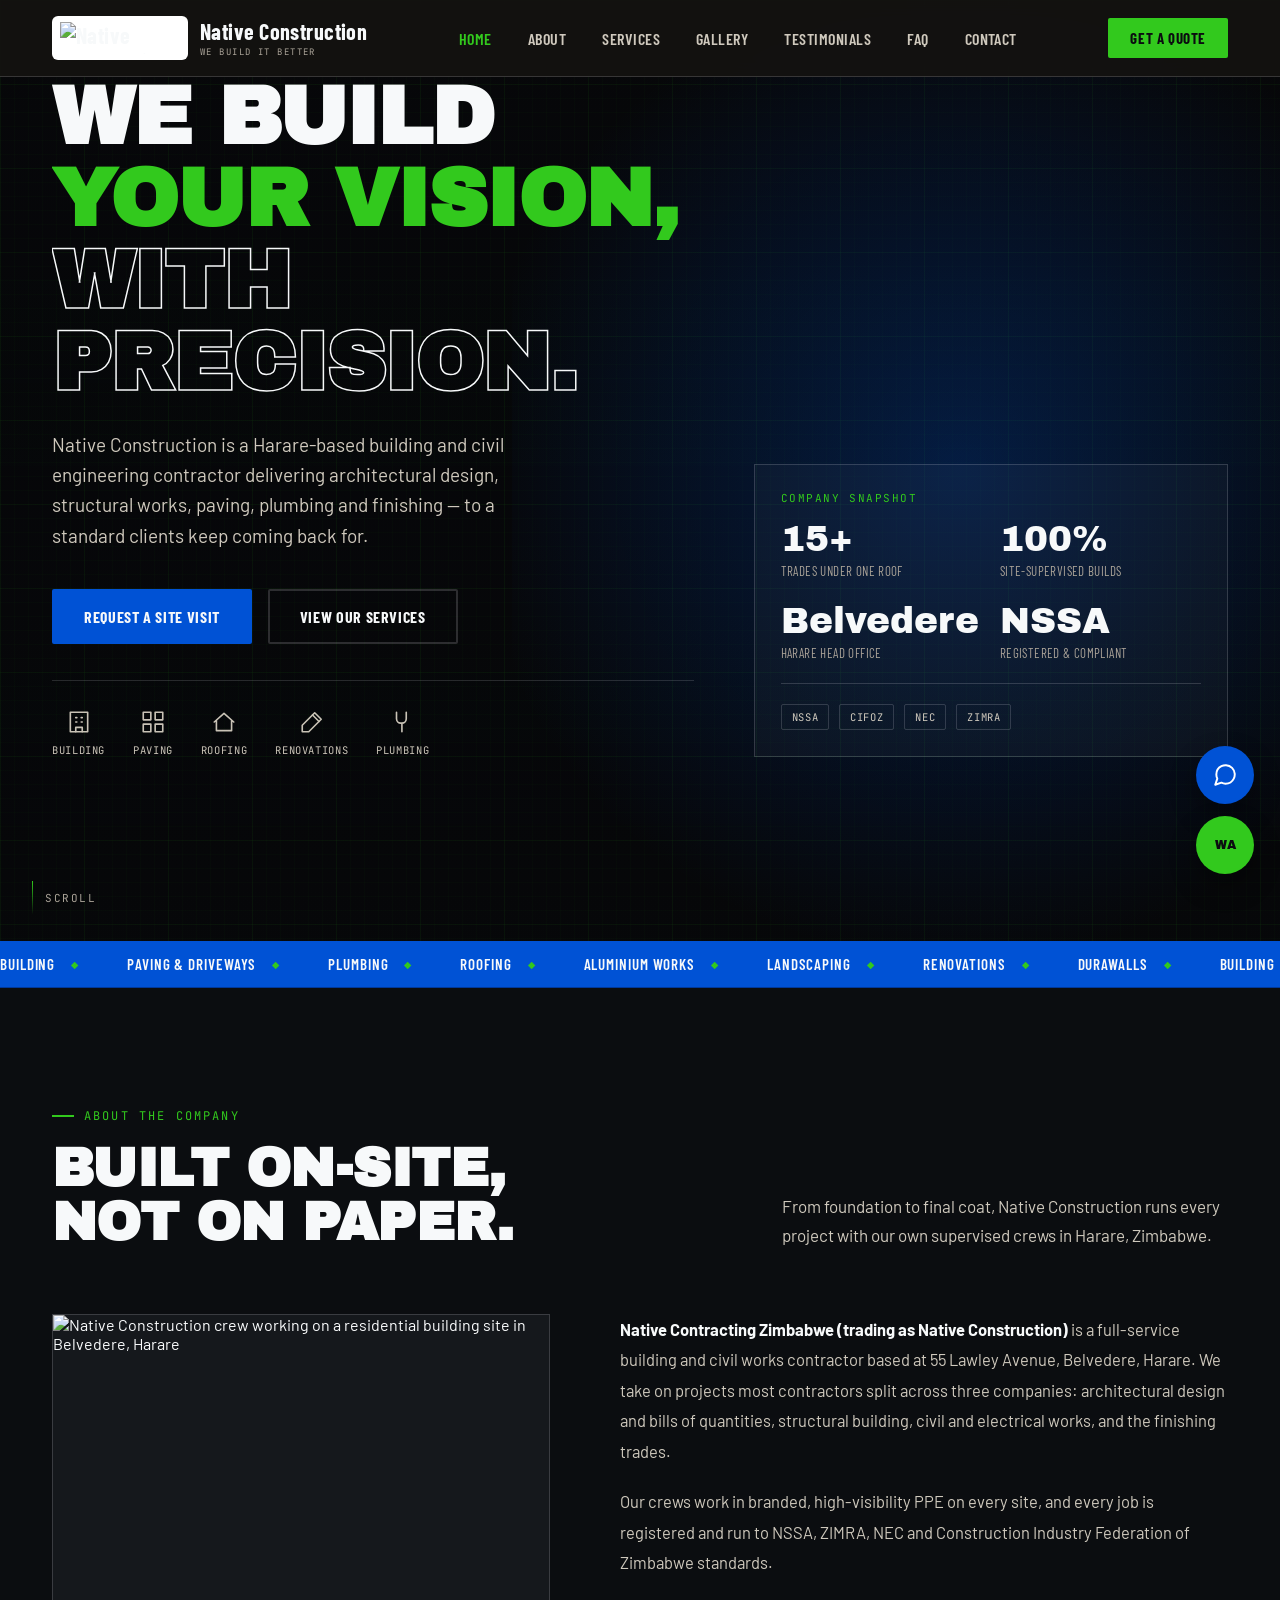
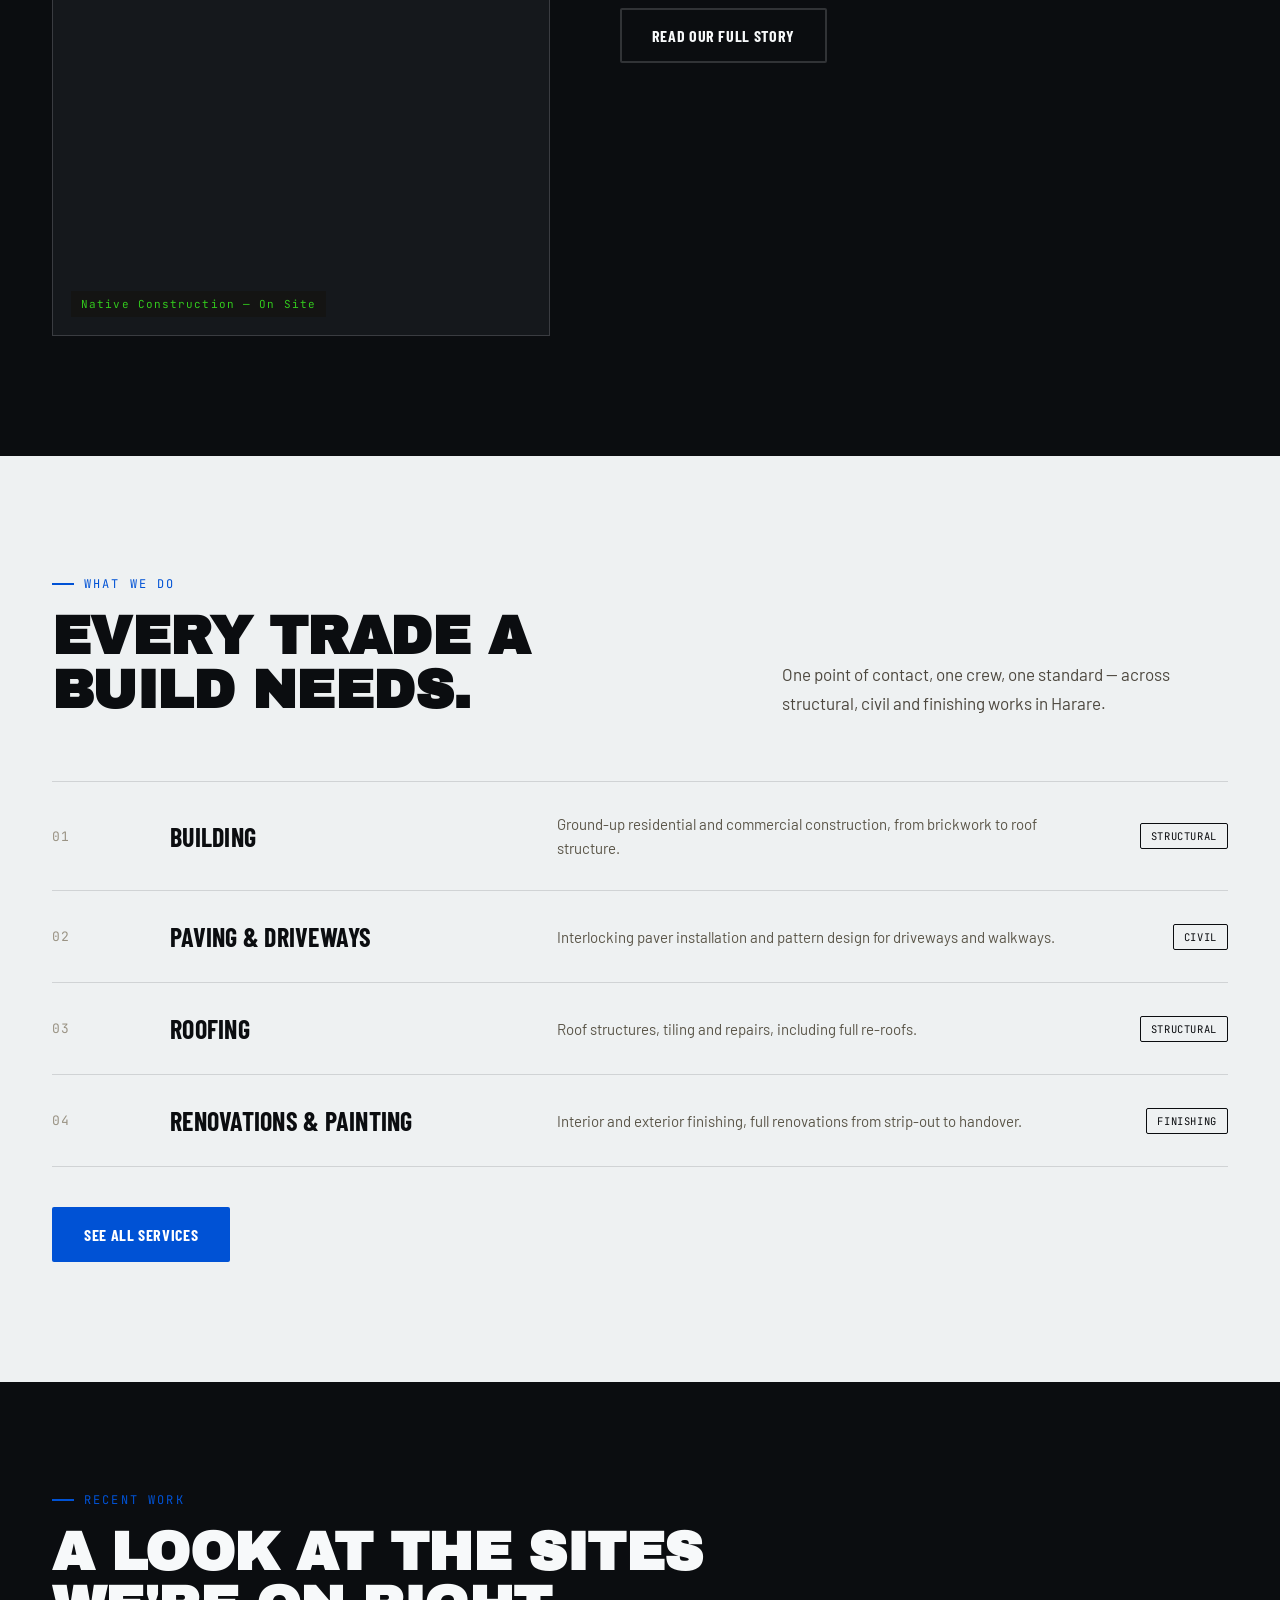
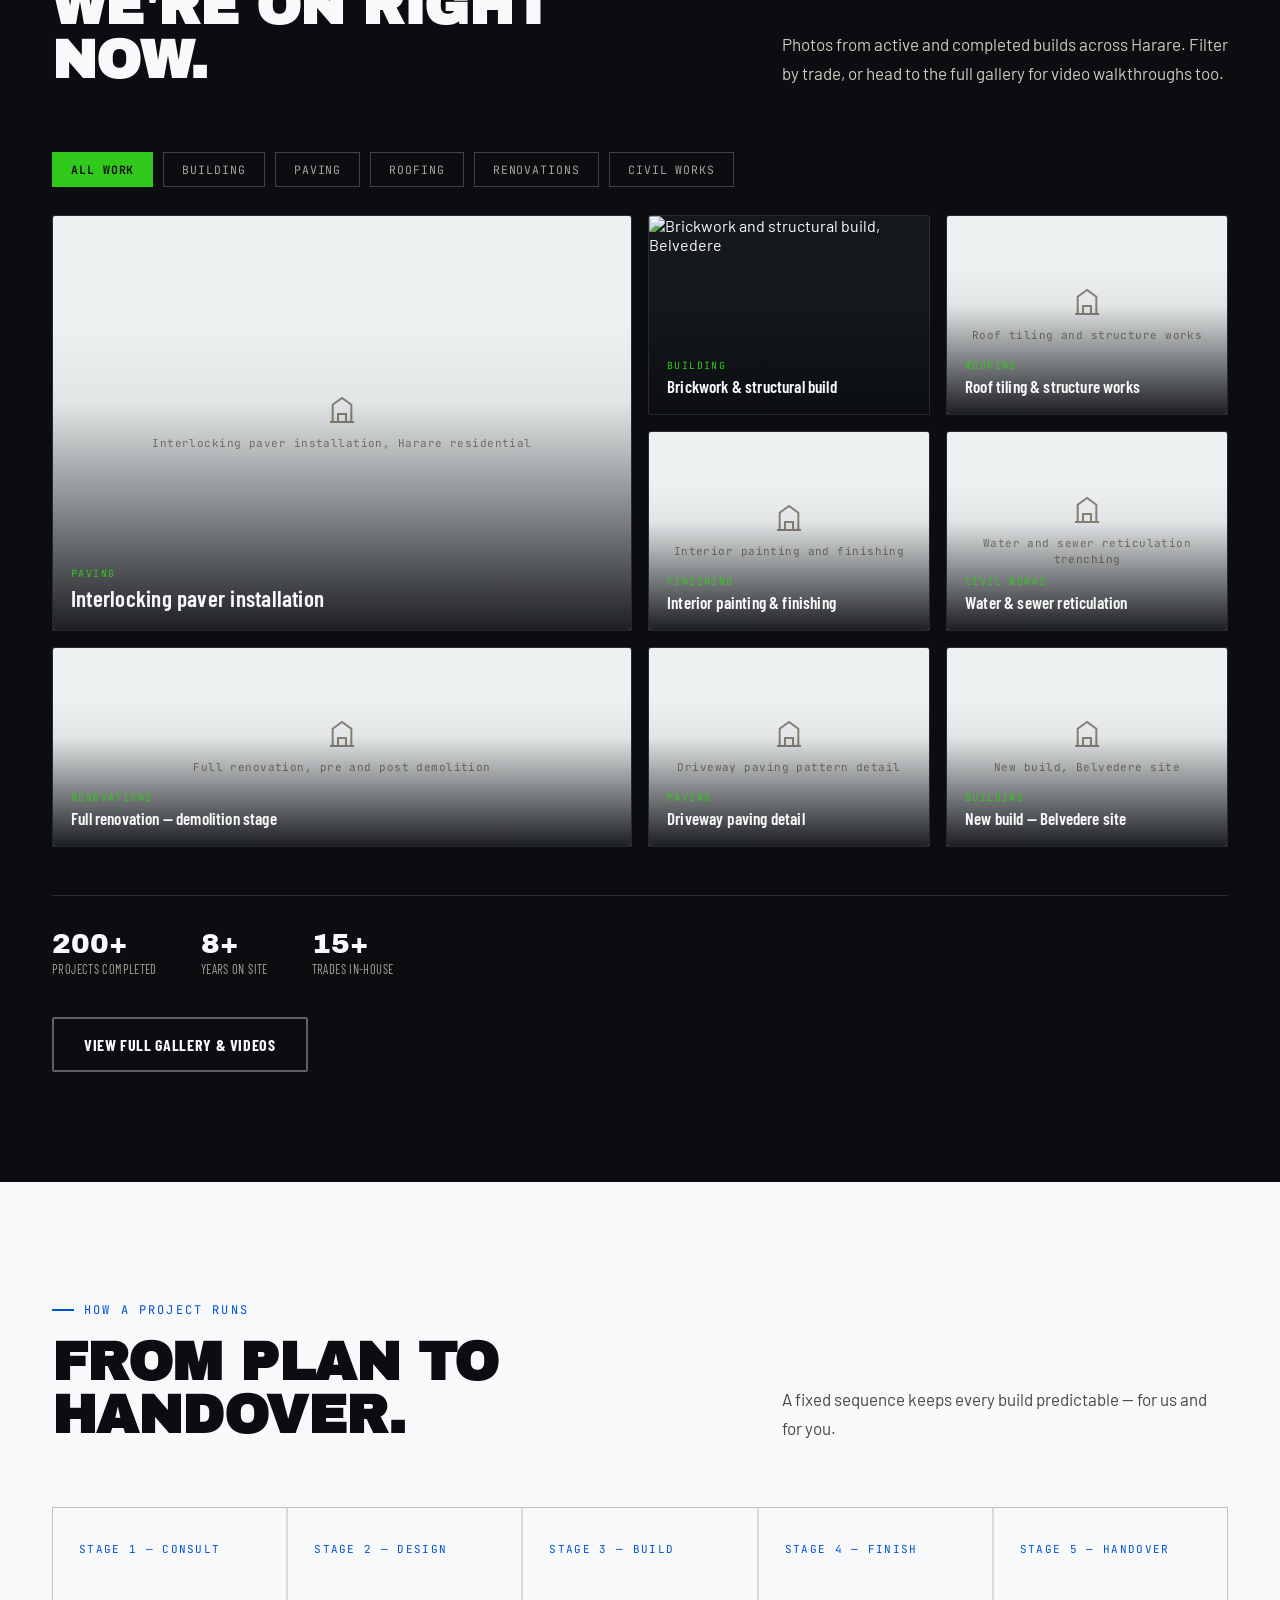
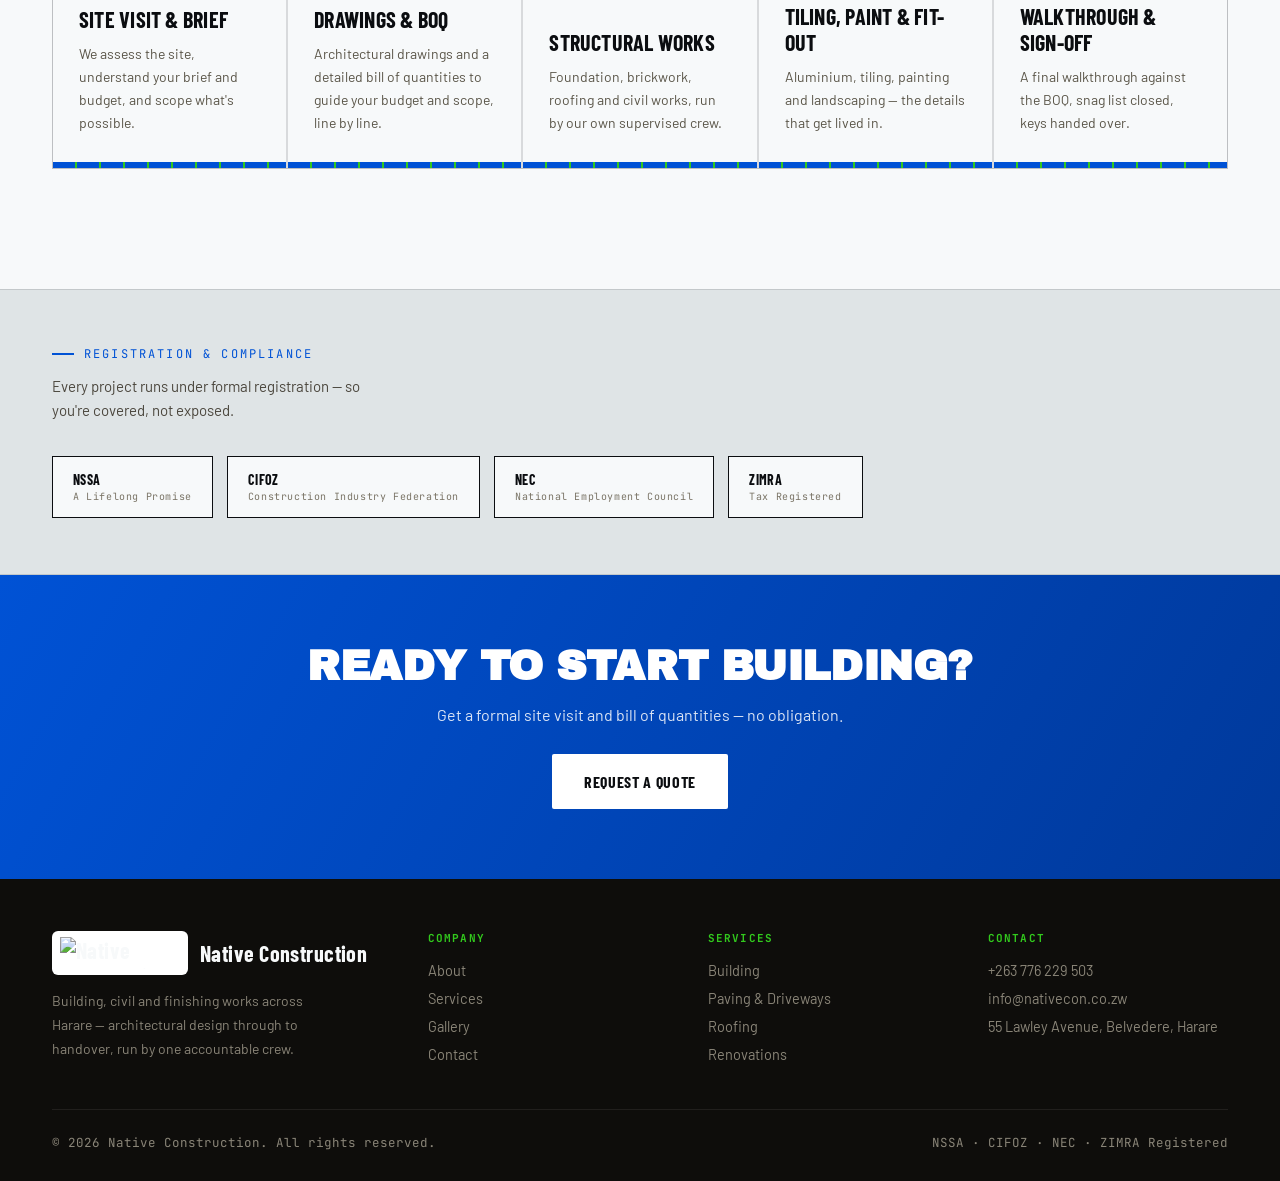
==== commit 034591c8: "Add files via upload" ====
--- a/index.html
+++ b/index.html
@@ -14,7 +14,7 @@
 <meta property="og:description" content="Native Construction is a Harare-based building, paving, plumbing and civil works contractor. NSSA, CIFOZ, NEC &amp; ZIMRA registered. Get a free site visit today.">
 <meta property="og:type" content="website">
 <meta property="og:url" content="https://www.nativeconstruction.co.zw/index.html">
-<meta property="og:image" content="https://sytqpnpahdecvywvqzfl.supabase.co/storage/v1/render/image/public/NativeCon%20Media/work/3.png?width=1200&quality=75">
+<meta property="og:image" content="https://sytqpnpahdecvywvqzfl.supabase.co/storage/v1/object/public/NativeCon%20Media/work/3.png">
 <meta property="og:image:width" content="1200">
 <meta property="og:image:height" content="900">
 <meta property="og:locale" content="en_ZW">
@@ -23,7 +23,7 @@
 <meta name="twitter:card" content="summary_large_image">
 <meta name="twitter:title" content="Building &amp; Civil Works Contractor | Native Construction — Harare, Zimbabwe">
 <meta name="twitter:description" content="Native Construction is a Harare-based building, paving, plumbing and civil works contractor. NSSA, CIFOZ, NEC &amp; ZIMRA registered. Get a free site visit today.">
-<meta name="twitter:image" content="https://sytqpnpahdecvywvqzfl.supabase.co/storage/v1/render/image/public/NativeCon%20Media/work/3.png?width=1200&quality=75">
+<meta name="twitter:image" content="https://sytqpnpahdecvywvqzfl.supabase.co/storage/v1/object/public/NativeCon%20Media/work/3.png">
 
 <meta name="geo.region" content="ZW-HA">
 <meta name="geo.placename" content="Belvedere, Harare">
@@ -38,7 +38,7 @@
 <link rel="preconnect" href="https://fonts.googleapis.com">
 <link rel="preconnect" href="https://fonts.gstatic.com" crossorigin>
 <link href="https://fonts.googleapis.com/css2?family=Archivo+Black&family=Barlow+Condensed:wght@500;600;700&family=Barlow:wght@400;500;600;700&family=JetBrains+Mono:wght@400;500&display=swap" rel="stylesheet">
-<link rel="preload" as="image" href="https://sytqpnpahdecvywvqzfl.supabase.co/storage/v1/render/image/public/NativeCon%20Media/work/3.png?width=900&quality=75">
+<link rel="preload" as="image" href="https://sytqpnpahdecvywvqzfl.supabase.co/storage/v1/object/public/NativeCon%20Media/work/3.png">
 
 <link rel="stylesheet" href="assets/css/style.css">
 <script type="application/ld+json">
@@ -48,8 +48,8 @@
   "name": "Native Construction",
   "alternateName": "Native Contracting",
   "url": "https://www.nativeconstruction.co.zw/index.html",
-  "logo": "https://sytqpnpahdecvywvqzfl.supabase.co/storage/v1/render/image/public/NativeCon%20Media/logo.webp?width=1200&quality=75",
-  "image": "https://sytqpnpahdecvywvqzfl.supabase.co/storage/v1/render/image/public/NativeCon%20Media/work/3.png?width=1200&quality=75",
+  "logo": "https://sytqpnpahdecvywvqzfl.supabase.co/storage/v1/object/public/NativeCon%20Media/logo.webp",
+  "image": "https://sytqpnpahdecvywvqzfl.supabase.co/storage/v1/object/public/NativeCon%20Media/work/3.png",
   "telephone": "+263776229503",
   "email": "info@nativecon.co.zw",
   "priceRange": "$$",
@@ -82,7 +82,7 @@
 <header>
   <div class="wrap nav">
     <a href="index.html" class="brand">
-      <span class="mark"><img src="https://sytqpnpahdecvywvqzfl.supabase.co/storage/v1/render/image/public/NativeCon%20Media/logo.webp?width=200&quality=85" alt="Native Construction logo"></span>
+      <span class="mark"><img src="https://sytqpnpahdecvywvqzfl.supabase.co/storage/v1/object/public/NativeCon%20Media/logo.webp" alt="Native Construction logo"></span>
       <span>Native Construction<small>We Build It Better</small></span>
     </a>
     <nav aria-label="Main navigation">
@@ -103,6 +103,7 @@
 
 
 <section class="hero" id="top">
+  <div class="hero-photo" aria-hidden="true"></div>
   <div class="blueprint" aria-hidden="true"></div>
   <div class="wrap hero-grid">
     <div>
@@ -116,6 +117,13 @@
         <a href="contact.html" class="btn btn-fill">Request a Site Visit</a>
         <a href="services.html" class="btn btn-line">View Our Services</a>
       </div>
+      <div class="hero-whatwedo">
+        <div class="wwd-item"><svg viewBox="0 0 24 24"><rect x="4" y="3" width="16" height="18"/><path d="M9 21v-4h6v4M9 8h1M9 12h1M14 8h1M14 12h1"/></svg><span>Building</span></div>
+        <div class="wwd-item"><svg viewBox="0 0 24 24"><rect x="3" y="3" width="7" height="7"/><rect x="14" y="3" width="7" height="7"/><rect x="3" y="14" width="7" height="7"/><rect x="14" y="14" width="7" height="7"/></svg><span>Paving</span></div>
+        <div class="wwd-item"><svg viewBox="0 0 24 24"><path d="M3 12 12 4l9 8M5 11v9h14v-9"/></svg><span>Roofing</span></div>
+        <div class="wwd-item"><svg viewBox="0 0 24 24"><path d="M14.5 3.5 20.5 9.5 9 21H3v-6z"/><path d="M12.5 5.5l6 6"/></svg><span>Renovations</span></div>
+        <div class="wwd-item"><svg viewBox="0 0 24 24"><path d="M6 3v6a4 4 0 004 4h1v8M11 13a4 4 0 004-4V3"/></svg><span>Plumbing</span></div>
+      </div>
     </div>
     <div class="hero-plate">
       <div class="tag">Company Snapshot</div>
@@ -154,12 +162,12 @@
     </div>
     <div class="about-grid">
       <figure class="about-photo">
-        <img src="https://sytqpnpahdecvywvqzfl.supabase.co/storage/v1/render/image/public/NativeCon%20Media/about.png?width=900&quality=75" alt="Native Construction crew working on a residential building site in Belvedere, Harare" width="900" height="1125">
+        <img src="https://sytqpnpahdecvywvqzfl.supabase.co/storage/v1/object/public/NativeCon%20Media/about.png" alt="Native Construction crew working on a residential building site in Belvedere, Harare" width="900" height="1125">
         <figcaption>Native Construction — On Site</figcaption>
       </figure>
       <div class="about-copy">
-        <p><strong>Native Contracting Zimbabwe (trading as Native Construction)</strong> has been building in Harare since 2018, from a site office at 55 Lawley Avenue, Belvedere. Where most projects need three separate companies — a designer, a builder, and a finishing crew — we run all of it under one roof: architectural design and bills of quantities, structural and civil works, and the finishing trades.</p>
-        <p>Every crew works in branded, high-visibility PPE, and every job is registered and run to NSSA, ZIMRA, NEC and Construction Industry Federation of Zimbabwe standards.</p>
+        <p><strong>Native Contracting Zimbabwe (trading as Native Construction)</strong> is a full-service building and civil works contractor based at 55 Lawley Avenue, Belvedere, Harare. We take on projects most contractors split across three companies: architectural design and bills of quantities, structural building, civil and electrical works, and the finishing trades.</p>
+        <p>Our crews work in branded, high-visibility PPE on every site, and every job is registered and run to NSSA, ZIMRA, NEC and Construction Industry Federation of Zimbabwe standards.</p>
         <a href="about.html" class="btn btn-line" style="margin-top:10px;">Read Our Full Story</a>
       </div>
     </div>
@@ -226,35 +234,35 @@
 
     <div class="gp-grid" id="gpGrid">
       <figure class="g-item gp-big" data-cat="Paving">
-        <img src="https://sytqpnpahdecvywvqzfl.supabase.co/storage/v1/render/image/public/NativeCon%20Media/work/1.jpeg?width=900&quality=72" alt="Interlocking paver installation, Harare residential" loading="lazy">
+        <img src="https://sytqpnpahdecvywvqzfl.supabase.co/storage/v1/object/public/NativeCon%20Media/work/1.jpeg" alt="Interlocking paver installation, Harare residential" loading="lazy">
         <figcaption><span class="g-cat">Paving</span><span class="g-title">Interlocking paver installation</span></figcaption>
       </figure>
       <figure class="g-item" data-cat="Building">
-        <img src="https://sytqpnpahdecvywvqzfl.supabase.co/storage/v1/render/image/public/NativeCon%20Media/work/3.png?width=700&quality=70" alt="Brickwork and structural build, Belvedere" loading="lazy">
+        <img src="https://sytqpnpahdecvywvqzfl.supabase.co/storage/v1/object/public/NativeCon%20Media/work/3.png" alt="Brickwork and structural build, Belvedere" loading="lazy">
         <figcaption><span class="g-cat">Building</span><span class="g-title">Brickwork &amp; structural build</span></figcaption>
       </figure>
       <figure class="g-item" data-cat="Roofing">
-        <img src="https://sytqpnpahdecvywvqzfl.supabase.co/storage/v1/render/image/public/NativeCon%20Media/work/5.jpeg?width=700&quality=70" alt="Roof tiling and structure works" loading="lazy">
+        <img src="https://sytqpnpahdecvywvqzfl.supabase.co/storage/v1/object/public/NativeCon%20Media/work/5.jpeg" alt="Roof tiling and structure works" loading="lazy">
         <figcaption><span class="g-cat">Roofing</span><span class="g-title">Roof tiling &amp; structure works</span></figcaption>
       </figure>
       <figure class="g-item" data-cat="Finishing">
-        <img src="https://sytqpnpahdecvywvqzfl.supabase.co/storage/v1/render/image/public/NativeCon%20Media/work/7.jpeg?width=700&quality=70" alt="Interior painting and finishing" loading="lazy">
+        <img src="https://sytqpnpahdecvywvqzfl.supabase.co/storage/v1/object/public/NativeCon%20Media/work/7.jpeg" alt="Interior painting and finishing" loading="lazy">
         <figcaption><span class="g-cat">Finishing</span><span class="g-title">Interior painting &amp; finishing</span></figcaption>
       </figure>
       <figure class="g-item gp-wide" data-cat="Renovations">
-        <img src="https://sytqpnpahdecvywvqzfl.supabase.co/storage/v1/render/image/public/NativeCon%20Media/work/11.jpeg?width=900&quality=72" alt="Full renovation, pre and post demolition" loading="lazy">
+        <img src="https://sytqpnpahdecvywvqzfl.supabase.co/storage/v1/object/public/NativeCon%20Media/work/11.jpeg" alt="Full renovation, pre and post demolition" loading="lazy">
         <figcaption><span class="g-cat">Renovations</span><span class="g-title">Full renovation — demolition stage</span></figcaption>
       </figure>
       <figure class="g-item" data-cat="Civil Works">
-        <img src="https://sytqpnpahdecvywvqzfl.supabase.co/storage/v1/render/image/public/NativeCon%20Media/work/9.jpeg?width=700&quality=70" alt="Water and sewer reticulation trenching" loading="lazy">
+        <img src="https://sytqpnpahdecvywvqzfl.supabase.co/storage/v1/object/public/NativeCon%20Media/work/9.jpeg" alt="Water and sewer reticulation trenching" loading="lazy">
         <figcaption><span class="g-cat">Civil Works</span><span class="g-title">Water &amp; sewer reticulation</span></figcaption>
       </figure>
       <figure class="g-item" data-cat="Paving">
-        <img src="https://sytqpnpahdecvywvqzfl.supabase.co/storage/v1/render/image/public/NativeCon%20Media/work/2.jpeg?width=700&quality=70" alt="Driveway paving pattern detail" loading="lazy">
+        <img src="https://sytqpnpahdecvywvqzfl.supabase.co/storage/v1/object/public/NativeCon%20Media/work/2.jpeg" alt="Driveway paving pattern detail" loading="lazy">
         <figcaption><span class="g-cat">Paving</span><span class="g-title">Driveway paving detail</span></figcaption>
       </figure>
       <figure class="g-item" data-cat="Building">
-        <img src="https://sytqpnpahdecvywvqzfl.supabase.co/storage/v1/render/image/public/NativeCon%20Media/work/4.jpeg?width=700&quality=70" alt="New build, Belvedere site" loading="lazy">
+        <img src="https://sytqpnpahdecvywvqzfl.supabase.co/storage/v1/object/public/NativeCon%20Media/work/4.jpeg" alt="New build, Belvedere site" loading="lazy">
         <figcaption><span class="g-cat">Building</span><span class="g-title">New build — Belvedere site</span></figcaption>
       </figure>
     </div>
@@ -317,7 +325,7 @@
   <div class="wrap">
     <div class="foot-grid">
       <div class="foot-brand">
-        <div class="brand"><span class="mark"><img src="https://sytqpnpahdecvywvqzfl.supabase.co/storage/v1/render/image/public/NativeCon%20Media/logo.webp?width=200&quality=85" alt="Native Construction logo"></span><span>Native Construction</span></div>
+        <div class="brand"><span class="mark"><img src="https://sytqpnpahdecvywvqzfl.supabase.co/storage/v1/object/public/NativeCon%20Media/logo.webp" alt="Native Construction logo"></span><span>Native Construction</span></div>
         <p>Building, civil and finishing works across Harare — architectural design through to handover, run by one accountable crew.</p>
       </div>
       <div>
--- a/assets/css/style.css
+++ b/assets/css/style.css
@@ -58,10 +58,10 @@
   .nav{display:flex; align-items:center; justify-content:space-between; height:76px; color:var(--paper);}
   .brand{display:flex; align-items:center; gap:12px; font-family:var(--ff-cond); font-weight:700; font-size:22px; letter-spacing:.02em; color:var(--paper);}
   .brand .mark{
-    height:44px; width:auto;
+    height:44px; width:auto; background:#fff; border-radius:6px; padding:6px 8px;
     display:flex; align-items:center; justify-content:center; flex:none;
   }
-  .brand .mark img{height:100%; width:auto; max-width:140px; display:block; object-fit:contain;}
+  .brand .mark img{height:100%; width:auto; max-width:120px; display:block; object-fit:contain;}
   .brand small{display:block; font-family:var(--ff-mono); font-size:9px; letter-spacing:.16em; color:#a9a297; font-weight:400; text-transform:uppercase; margin-top:2px;}
   nav ul{list-style:none; display:flex; gap:36px;}
   nav ul a{font-family:var(--ff-cond); font-size:16px; font-weight:600; letter-spacing:.03em; text-transform:uppercase; color:#cfc9bd; transition:color .2s;}
@@ -80,19 +80,31 @@
     position:relative; min-height:100vh; background:var(--ink); color:var(--paper);
     display:flex; align-items:center; padding-top:76px; overflow:hidden;
   }
+  .hero-photo{
+    position:absolute; inset:0; z-index:0; background-color:var(--ink);
+    background-image:url('https://sytqpnpahdecvywvqzfl.supabase.co/storage/v1/object/public/NativeCon%20Media/work/3.png');
+    background-size:cover; background-position:center 30%;
+    filter:grayscale(35%) contrast(1.05);
+  }
+  .hero-photo::after{
+    content:""; position:absolute; inset:0;
+    background:
+      linear-gradient(180deg, rgba(11,13,16,0.88) 0%, rgba(11,13,16,0.78) 40%, rgba(11,13,16,0.94) 100%),
+      linear-gradient(90deg, rgba(11,13,16,0.5) 0%, rgba(11,13,16,0.15) 55%, rgba(11,13,16,0.55) 100%);
+  }
   .blueprint{
-    position:absolute; inset:0;
+    position:absolute; inset:0; z-index:1;
     background-image:
       linear-gradient(rgba(50,201,29,0.055) 1px, transparent 1px),
       linear-gradient(90deg, rgba(50,201,29,0.055) 1px, transparent 1px),
       linear-gradient(rgba(50,201,29,0.11) 1px, transparent 1px),
       linear-gradient(90deg, rgba(50,201,29,0.11) 1px, transparent 1px);
     background-size:14px 14px, 14px 14px, 84px 84px, 84px 84px;
-    opacity:.55;
+    opacity:.4;
   }
   .hero::after{
-    content:""; position:absolute; right:-10%; top:-15%; width:70%; height:130%;
-    background:radial-gradient(circle at center, rgba(0,82,213,0.35), transparent 65%);
+    content:""; position:absolute; right:-10%; top:-15%; width:70%; height:130%; z-index:1;
+    background:radial-gradient(circle at center, rgba(0,82,213,0.28), transparent 65%);
     pointer-events:none;
   }
   .hero-grid{position:relative; z-index:2; display:grid; grid-template-columns:1.15fr .85fr; gap:60px; align-items:end; padding-bottom:64px; width:100%;}
@@ -433,6 +445,21 @@
     .ask-fab{right:20px; bottom:90px; width:52px; height:52px;}
     .ask-panel{right:16px; bottom:150px;}
   }
+
+  /* ================= hero what-we-do strip ================= */
+  .hero-whatwedo{display:flex; flex-wrap:wrap; gap:28px; margin-top:36px; padding-top:28px; border-top:1px solid rgba(247,249,250,0.14);}
+  .wwd-item{display:flex; flex-direction:column; align-items:center; gap:8px; color:#c9c3b6;}
+  .wwd-item svg{width:26px; height:26px; fill:none; stroke:currentColor; stroke-width:1.5; stroke-linecap:round; stroke-linejoin:round;}
+  .wwd-item span{font-family:var(--ff-mono); font-size:10.5px; letter-spacing:.06em; text-transform:uppercase;}
+  @media (max-width:640px){.hero-whatwedo{gap:20px;}}
+
+  /* ================= image fallback ================= */
+  .img-fallback{
+    width:100%; height:100%; min-height:120px; display:flex; flex-direction:column; align-items:center; justify-content:center;
+    gap:10px; background:var(--concrete); color:#8a8477; padding:16px; text-align:center;
+  }
+  .img-fallback svg{width:32px; height:32px; fill:none; stroke:currentColor; stroke-width:1.5;}
+  .img-fallback span{font-family:var(--ff-mono); font-size:11px; letter-spacing:.04em; line-height:1.4;}
 
   /* ================= landing gallery preview ================= */
   .gallery-preview{background:var(--ink); color:var(--paper); padding:110px 0; position:relative; overflow:hidden;}
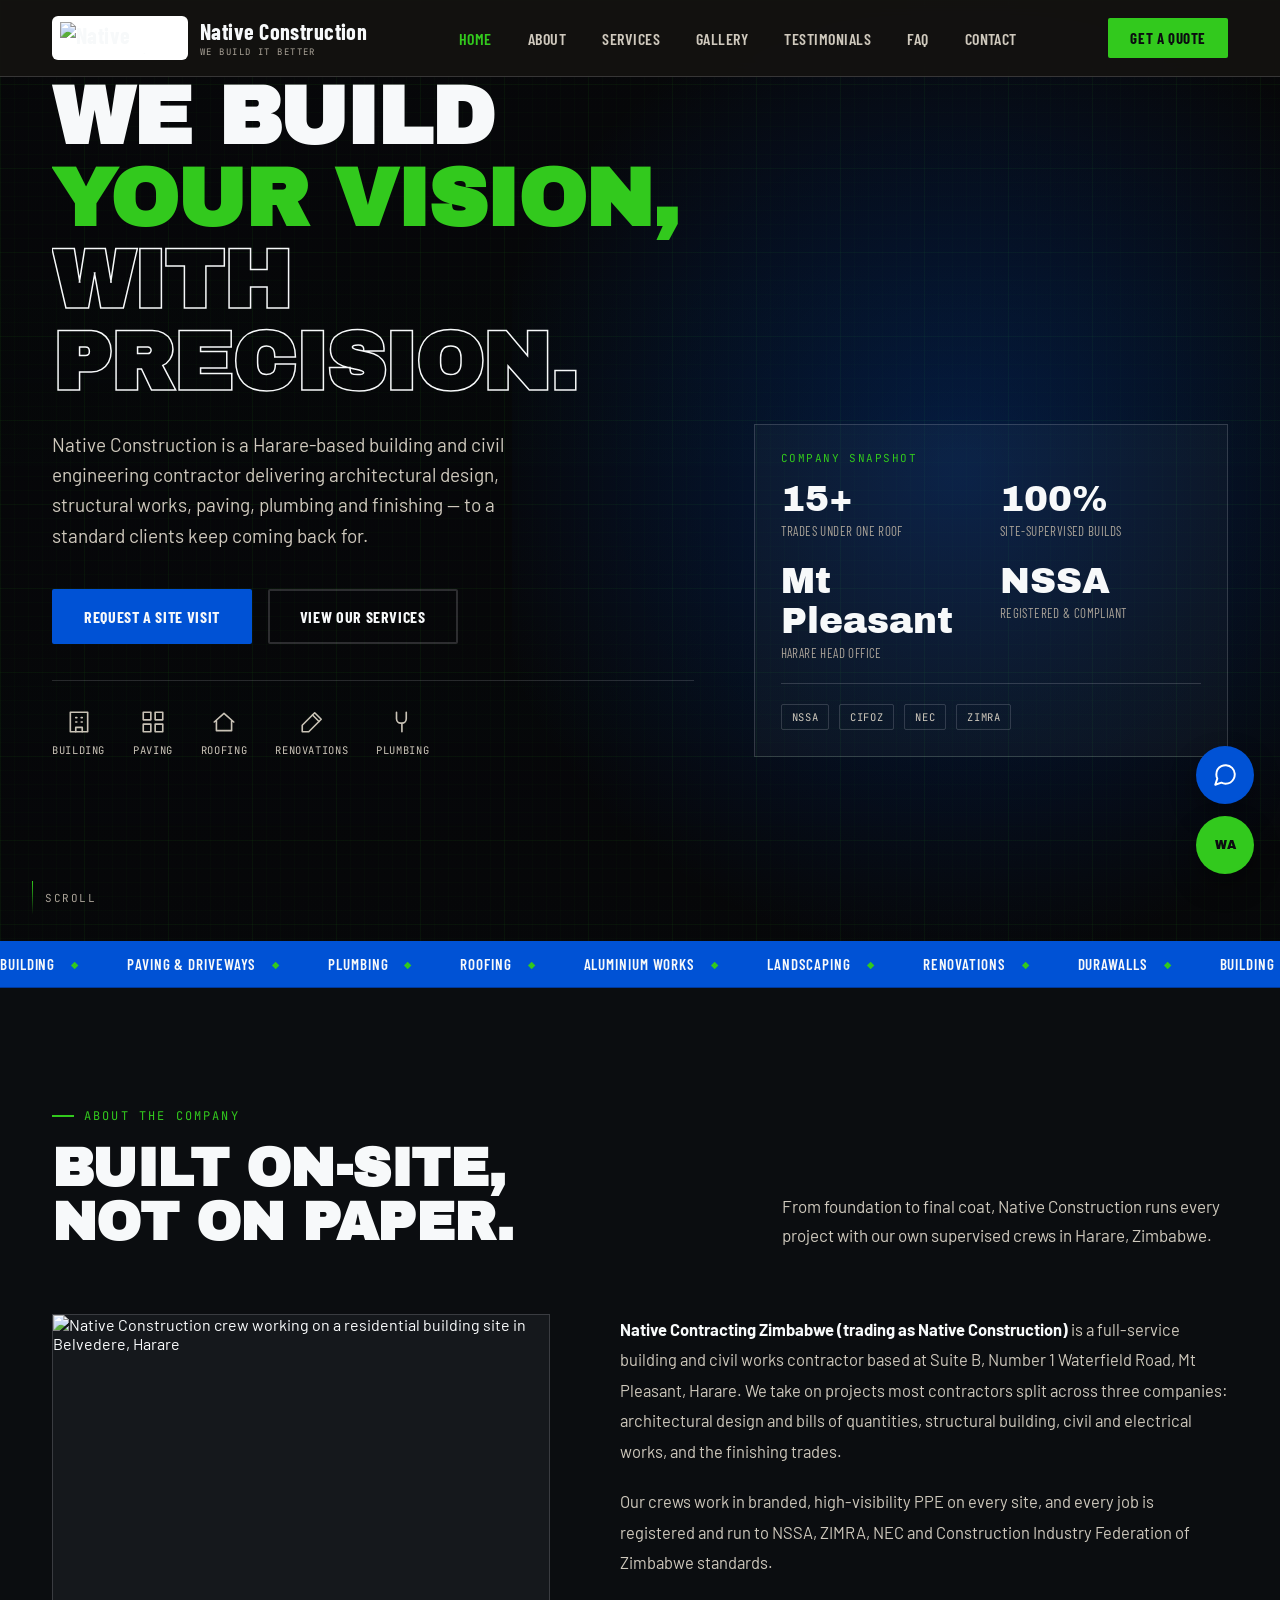
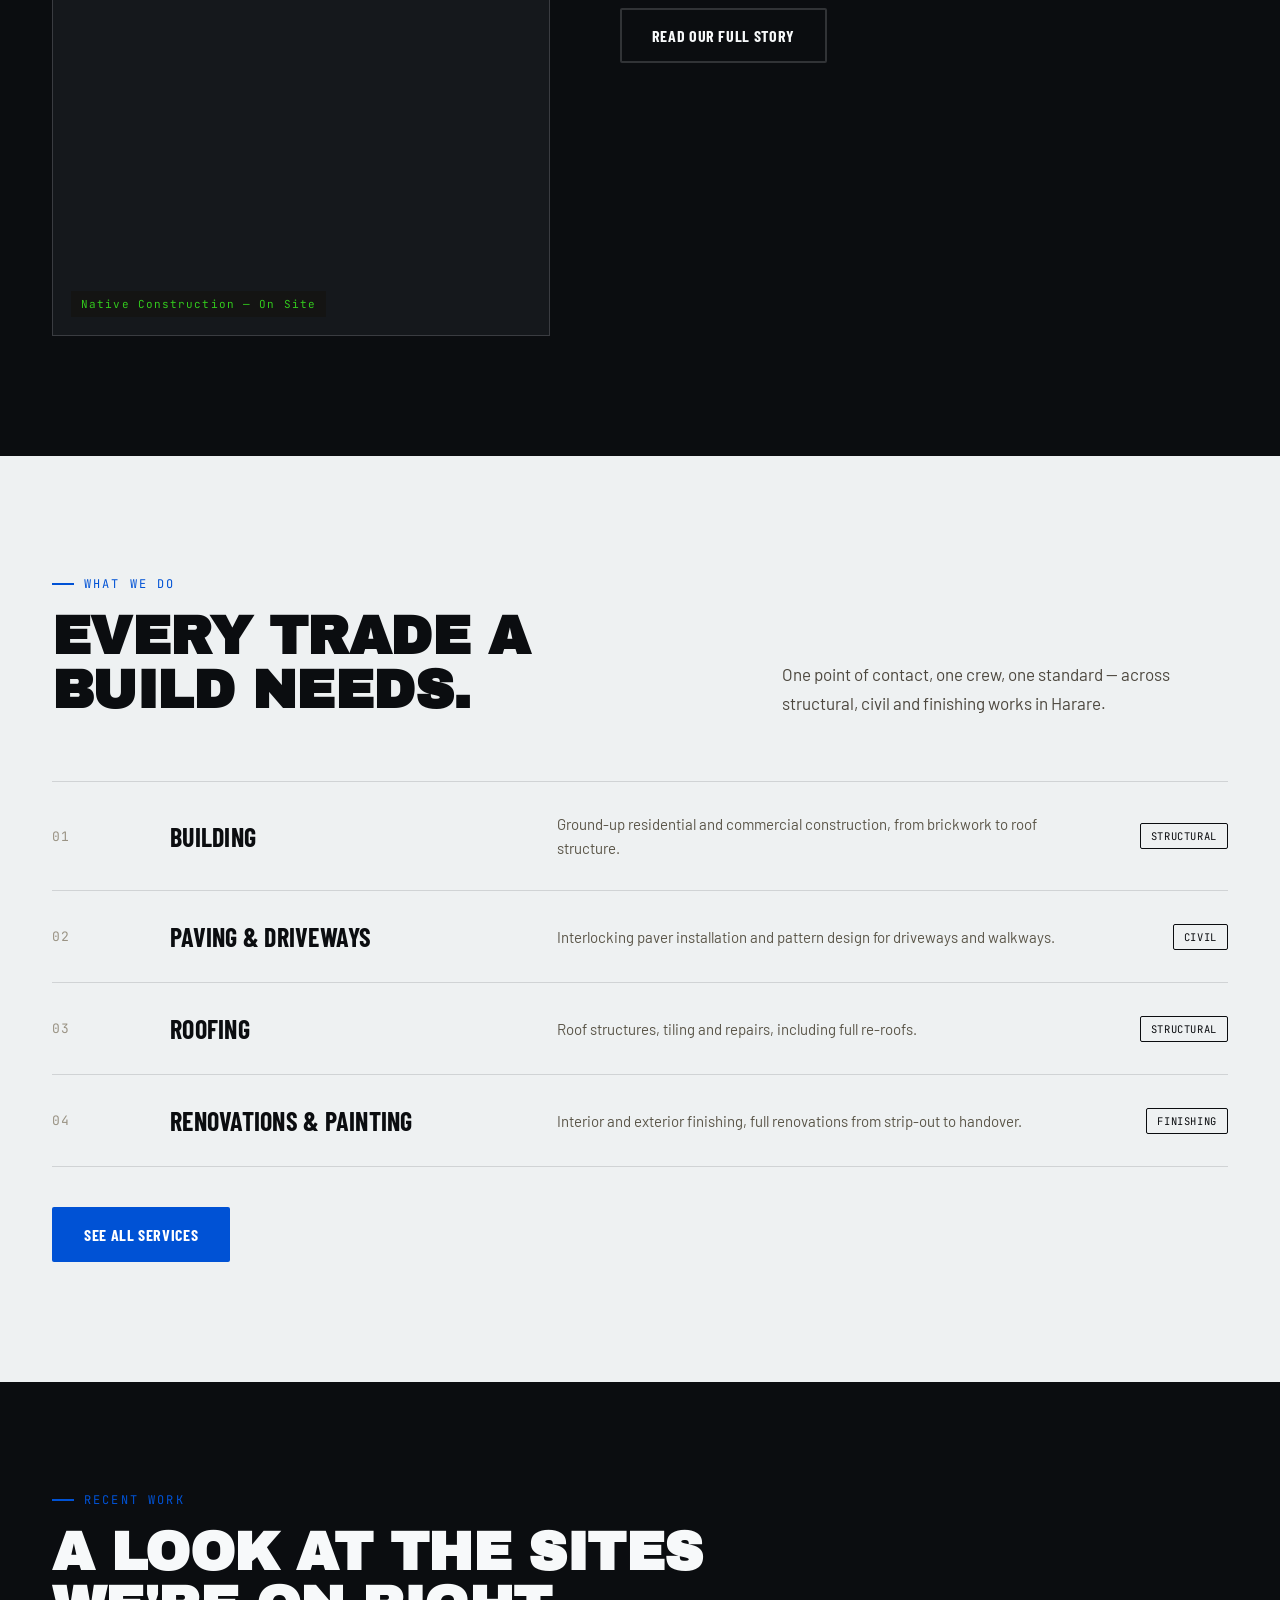
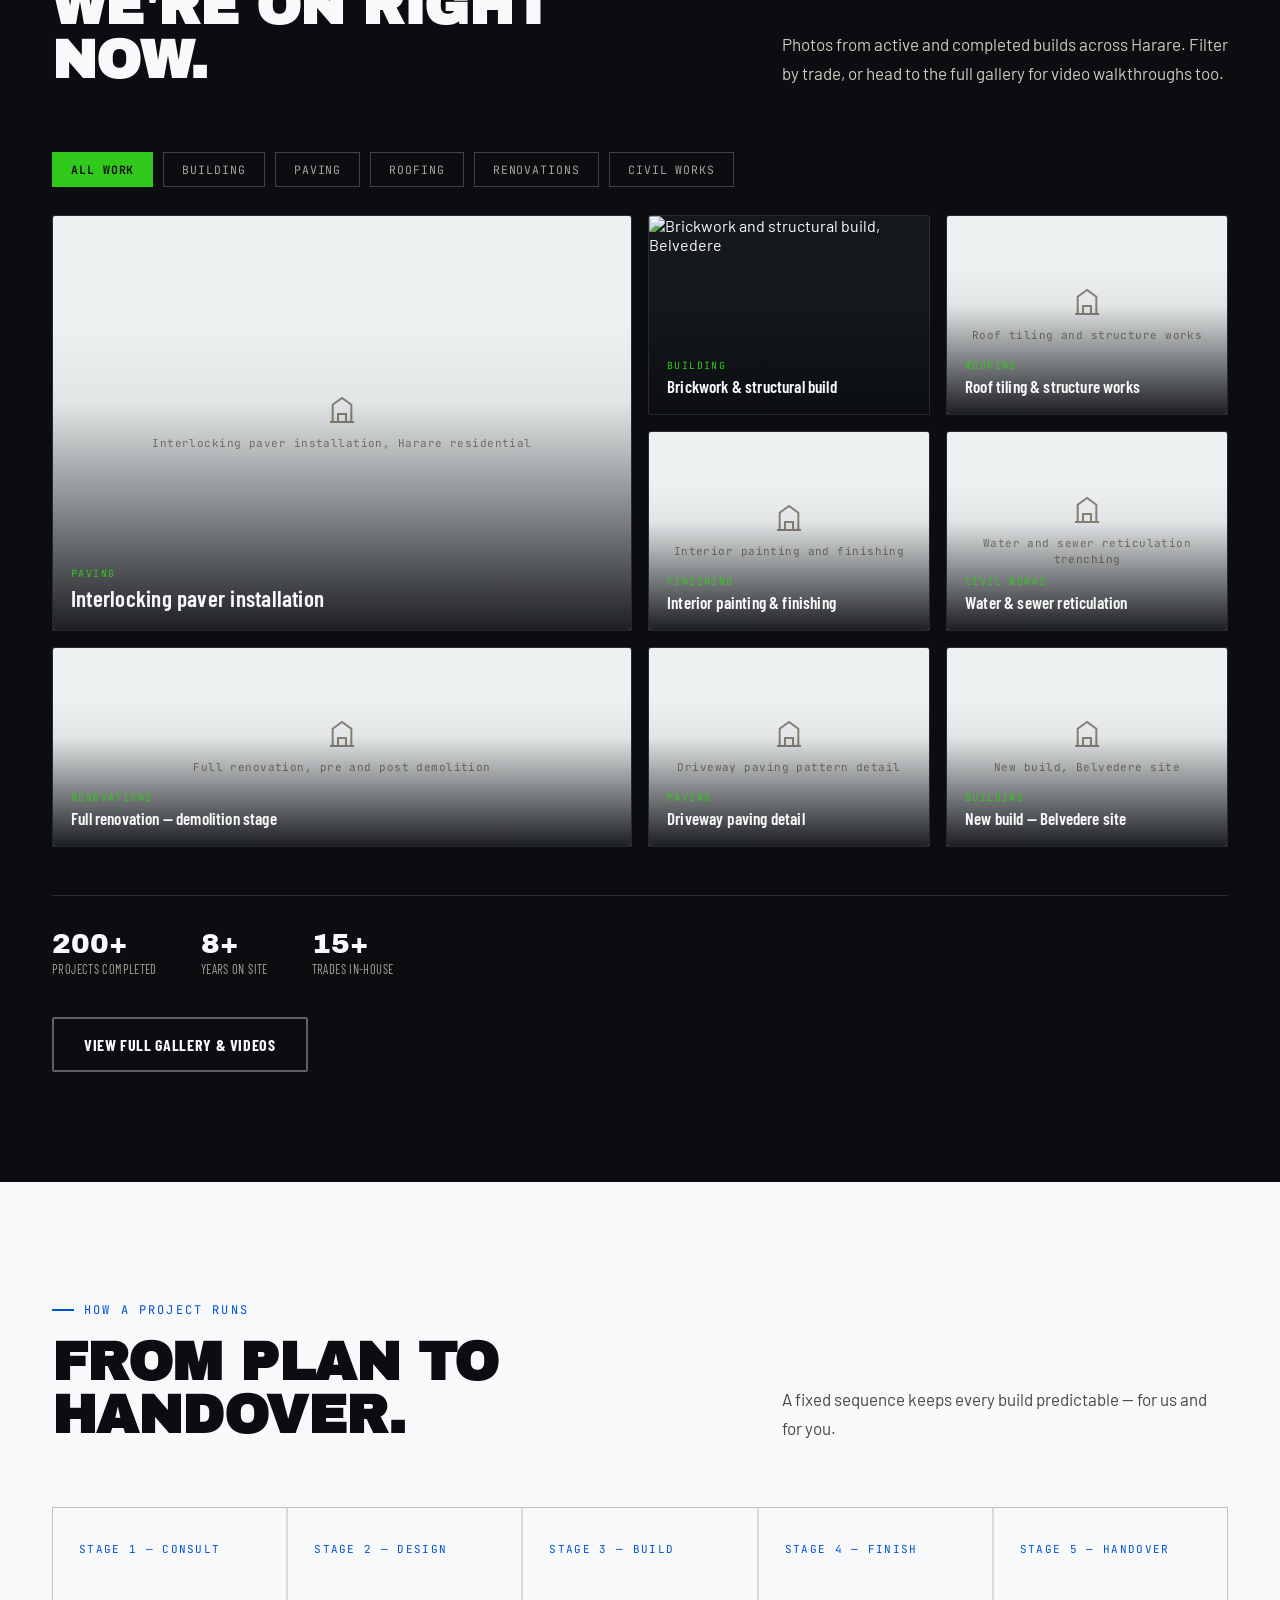
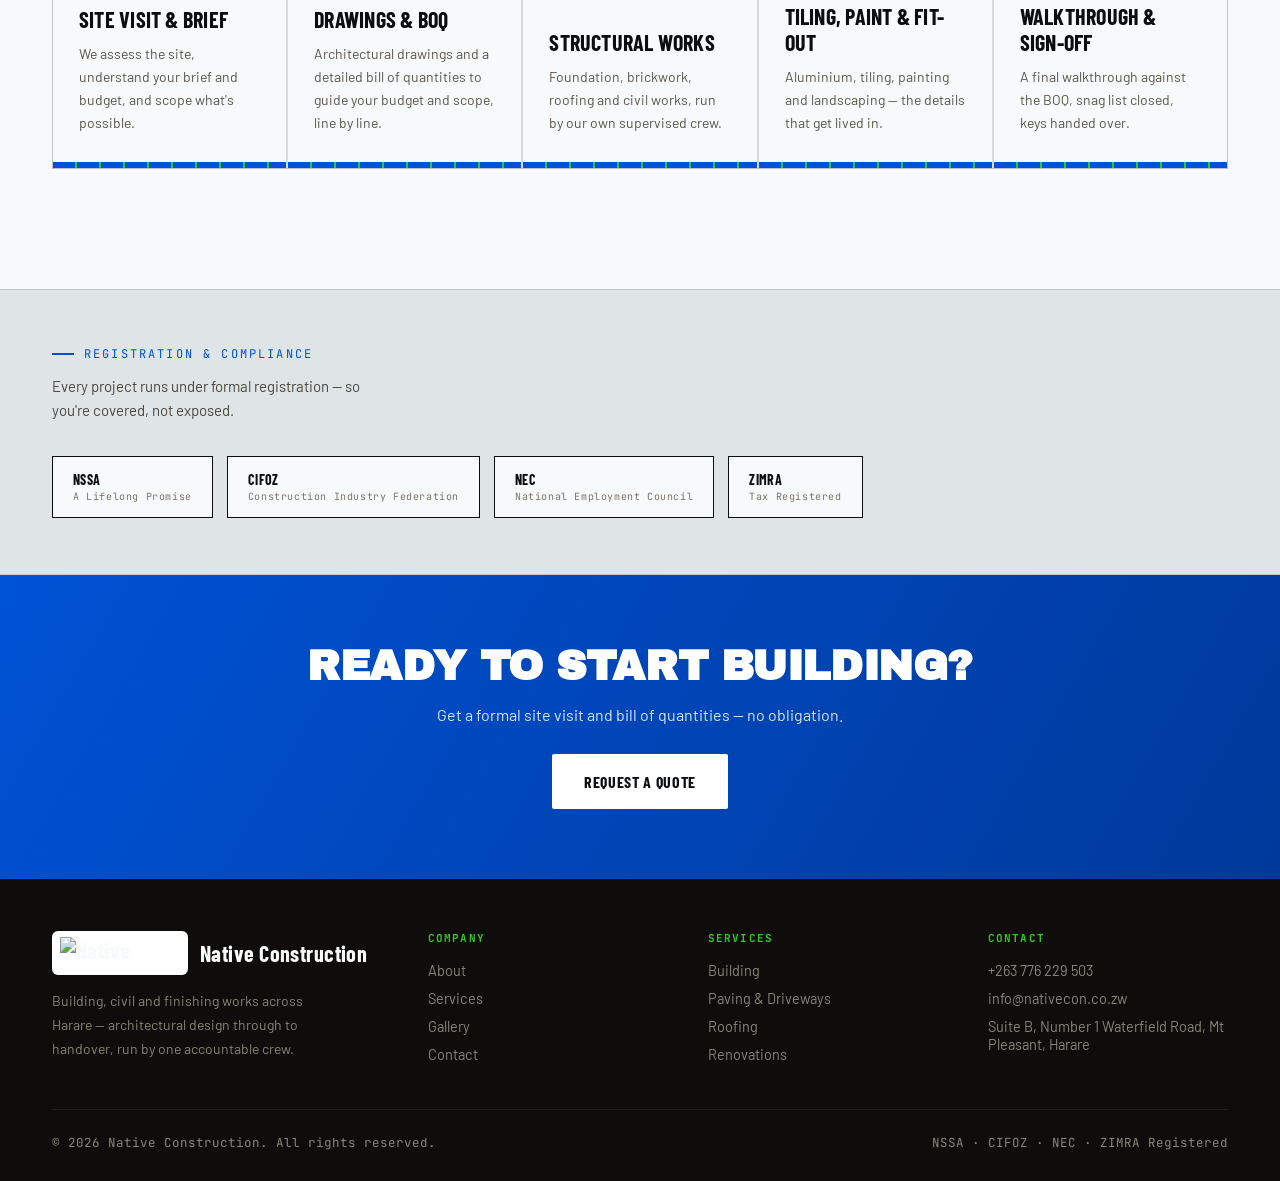
==== commit d028e4b7: "Add files via upload" ====
--- a/index.html
+++ b/index.html
@@ -5,7 +5,7 @@
 <meta name="viewport" content="width=device-width, initial-scale=1.0">
 <title>Building &amp; Civil Works Contractor | Native Construction — Harare, Zimbabwe</title>
 <meta name="description" content="Native Construction is a Harare-based building, paving, plumbing and civil works contractor. NSSA, CIFOZ, NEC &amp; ZIMRA registered. Get a free site visit today.">
-<meta name="keywords" content="building contractor Harare, construction company Zimbabwe, paving Harare, civil works Zimbabwe, roofing Harare, renovations Harare, Native Construction, Belvedere Harare builder">
+<meta name="keywords" content="building contractor Harare, construction company Zimbabwe, paving Harare, civil works Zimbabwe, roofing Harare, renovations Harare, Native Construction, Mt Pleasant Harare builder">
 <link rel="canonical" href="https://www.nativeconstruction.co.zw/index.html">
 <meta name="robots" content="index, follow">
 <meta name="theme-color" content="#0b0d10">
@@ -26,9 +26,9 @@
 <meta name="twitter:image" content="https://sytqpnpahdecvywvqzfl.supabase.co/storage/v1/object/public/NativeCon%20Media/work/3.png">
 
 <meta name="geo.region" content="ZW-HA">
-<meta name="geo.placename" content="Belvedere, Harare">
-<meta name="geo.position" content="-17.8322;30.9903">
-<meta name="ICBM" content="-17.8322, 30.9903">
+<meta name="geo.placename" content="Mt Pleasant, Harare">
+<meta name="geo.position" content="-17.755968;31.0277193">
+<meta name="ICBM" content="-17.755968, 31.0277193">
 
 <link rel="icon" type="image/x-icon" href="https://sytqpnpahdecvywvqzfl.supabase.co/storage/v1/object/public/NativeCon%20Media/favicon.ico">
 <link rel="icon" type="image/png" sizes="16x16" href="https://sytqpnpahdecvywvqzfl.supabase.co/storage/v1/object/public/NativeCon%20Media/icons/favicon-16.png">
@@ -55,16 +55,16 @@
   "priceRange": "$$",
   "address": {
     "@type": "PostalAddress",
-    "streetAddress": "55 Lawley Avenue",
-    "addressLocality": "Belvedere, Harare",
+    "streetAddress": "Suite B, Number 1 Waterfield Road",
+    "addressLocality": "Mt Pleasant, Harare",
     "addressCountry": "Zimbabwe"
   },
   "geo": {
     "@type": "GeoCoordinates",
-    "latitude": "-17.8322",
-    "longitude": "30.9903"
+    "latitude": "-17.755968",
+    "longitude": "31.0277193"
   },
-  "hasMap": "https://www.google.com/maps/search/?api=1&query=-17.8322,30.9903",
+  "hasMap": "https://www.google.com/maps/search/?api=1&query=-17.755968,31.0277193",
   "areaServed": ["Harare", "Belvedere", "Avondale", "Borrowdale", "Mount Pleasant", "Zimbabwe"],
   "openingHoursSpecification": {
     "@type": "OpeningHoursSpecification",
@@ -130,7 +130,7 @@
       <div class="hero-stats">
         <div><div class="n">15+</div><div class="l">Trades under one roof</div></div>
         <div><div class="n">100%</div><div class="l">Site-supervised builds</div></div>
-        <div><div class="n">Belvedere</div><div class="l">Harare head office</div></div>
+        <div><div class="n">Mt Pleasant</div><div class="l">Harare head office</div></div>
         <div><div class="n">NSSA</div><div class="l">Registered &amp; compliant</div></div>
       </div>
       <div class="hero-compliance">
@@ -166,7 +166,7 @@
         <figcaption>Native Construction — On Site</figcaption>
       </figure>
       <div class="about-copy">
-        <p><strong>Native Contracting Zimbabwe (trading as Native Construction)</strong> is a full-service building and civil works contractor based at 55 Lawley Avenue, Belvedere, Harare. We take on projects most contractors split across three companies: architectural design and bills of quantities, structural building, civil and electrical works, and the finishing trades.</p>
+        <p><strong>Native Contracting Zimbabwe (trading as Native Construction)</strong> is a full-service building and civil works contractor based at Suite B, Number 1 Waterfield Road, Mt Pleasant, Harare. We take on projects most contractors split across three companies: architectural design and bills of quantities, structural building, civil and electrical works, and the finishing trades.</p>
         <p>Our crews work in branded, high-visibility PPE on every site, and every job is registered and run to NSSA, ZIMRA, NEC and Construction Industry Federation of Zimbabwe standards.</p>
         <a href="about.html" class="btn btn-line" style="margin-top:10px;">Read Our Full Story</a>
       </div>
@@ -351,7 +351,7 @@
         <ul role="list">
           <li><a href="tel:+263776229503">+263 776 229 503</a></li>
           <li><a href="mailto:info@nativecon.co.zw">info@nativecon.co.zw</a></li>
-          <li>55 Lawley Avenue, Belvedere, Harare</li>
+          <li>Suite B, Number 1 Waterfield Road, Mt Pleasant, Harare</li>
         </ul>
       </div>
     </div>
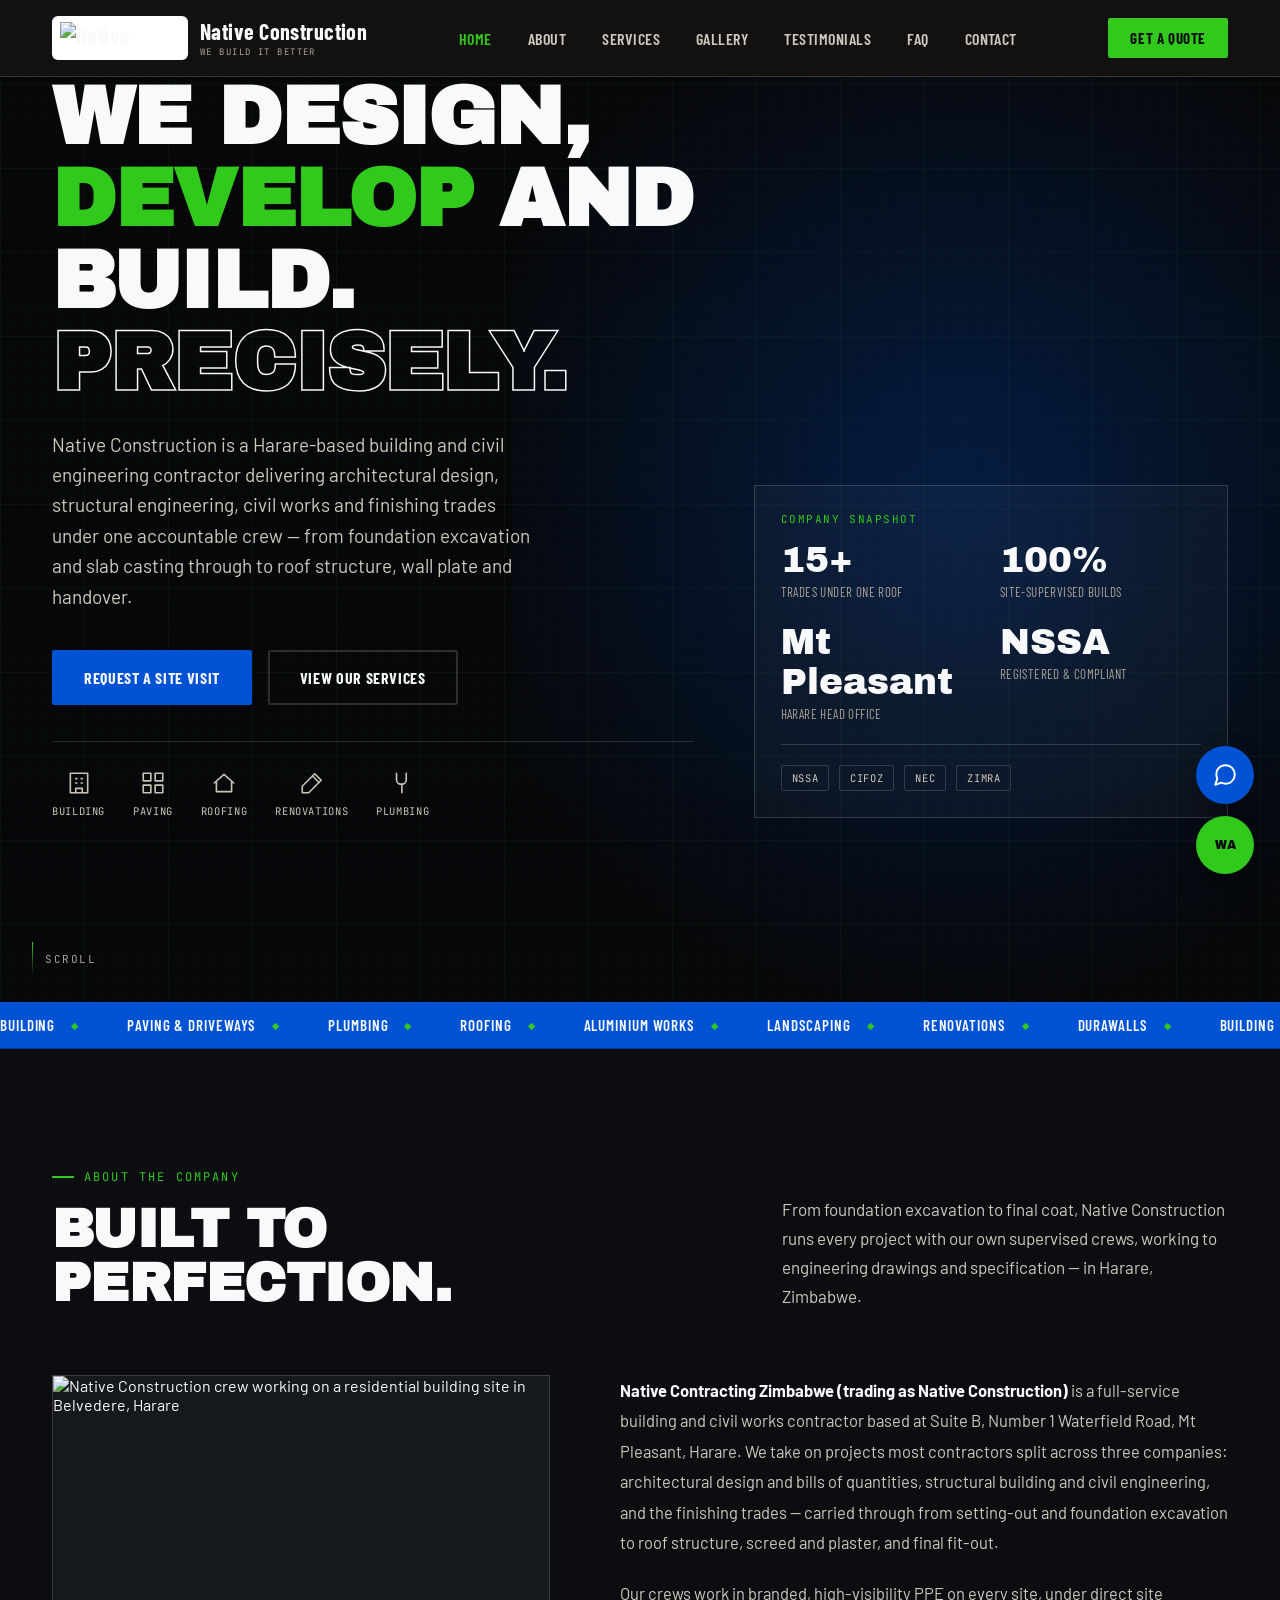
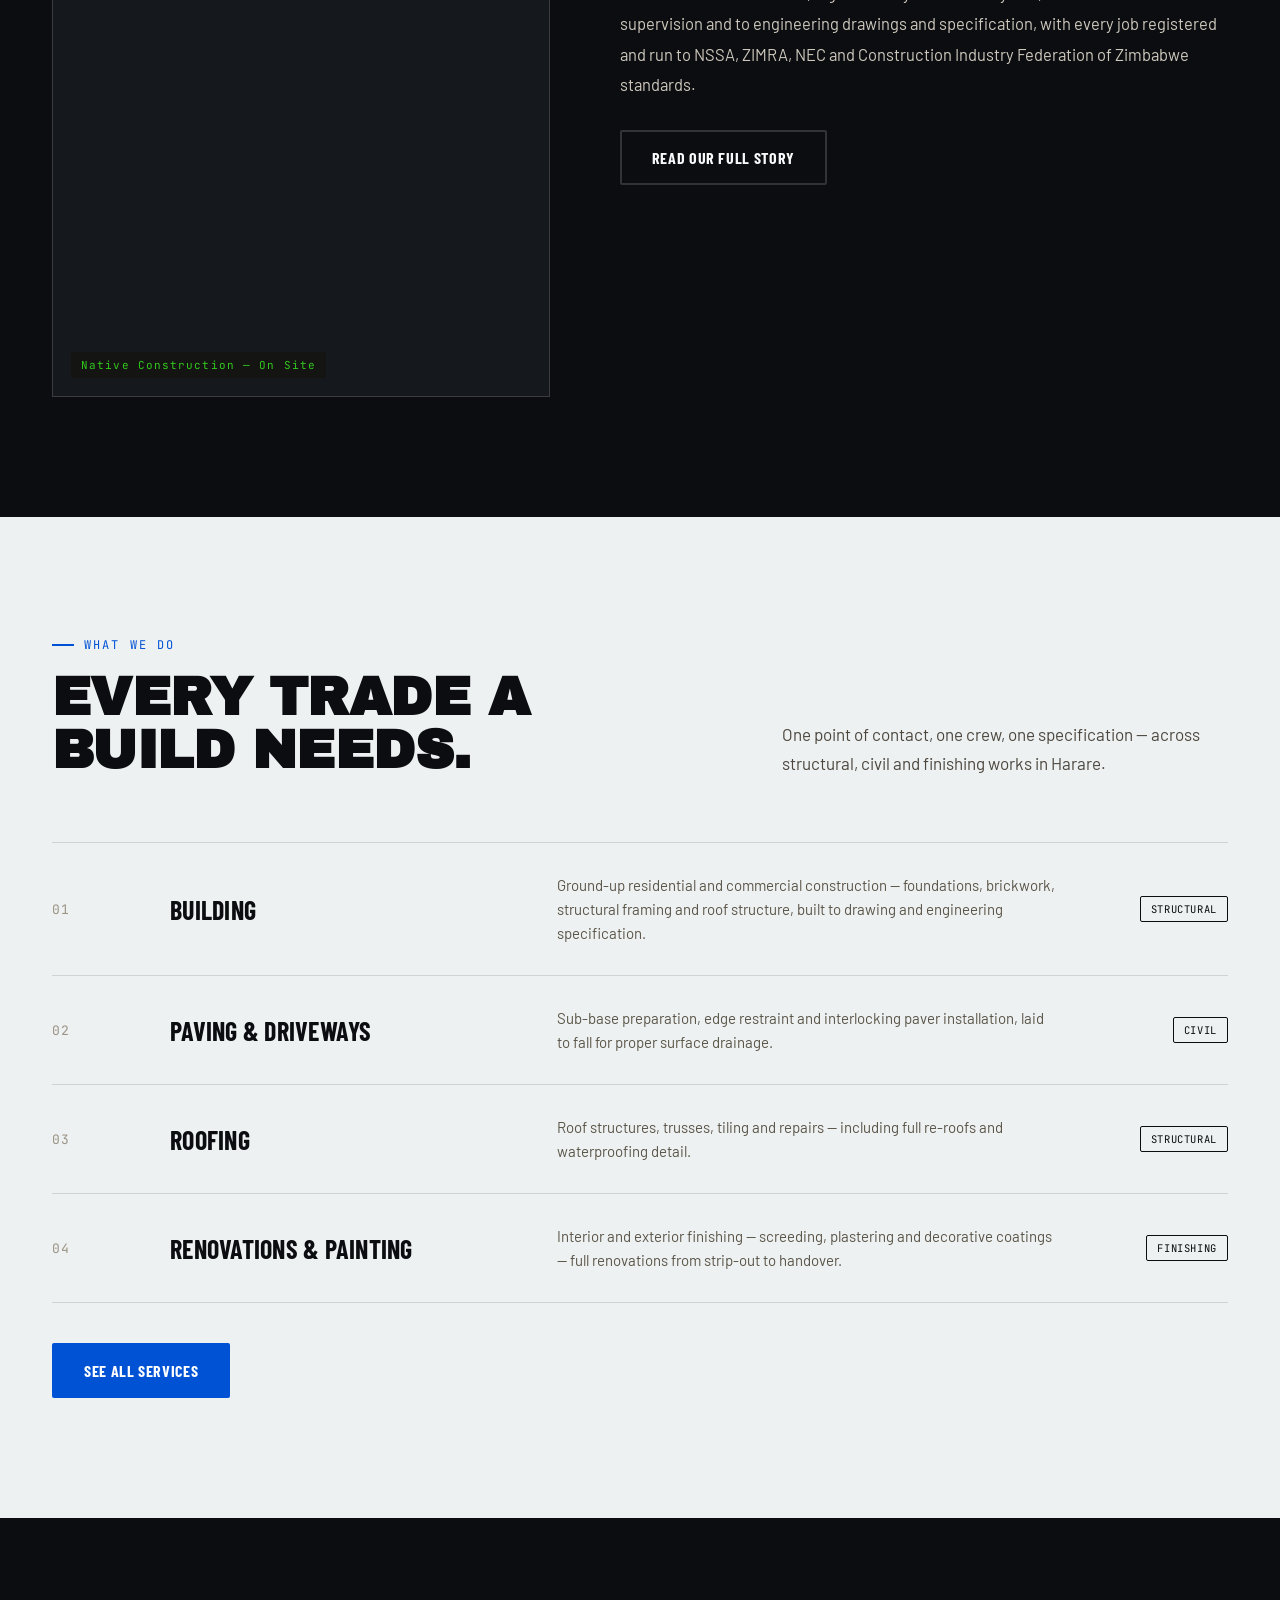
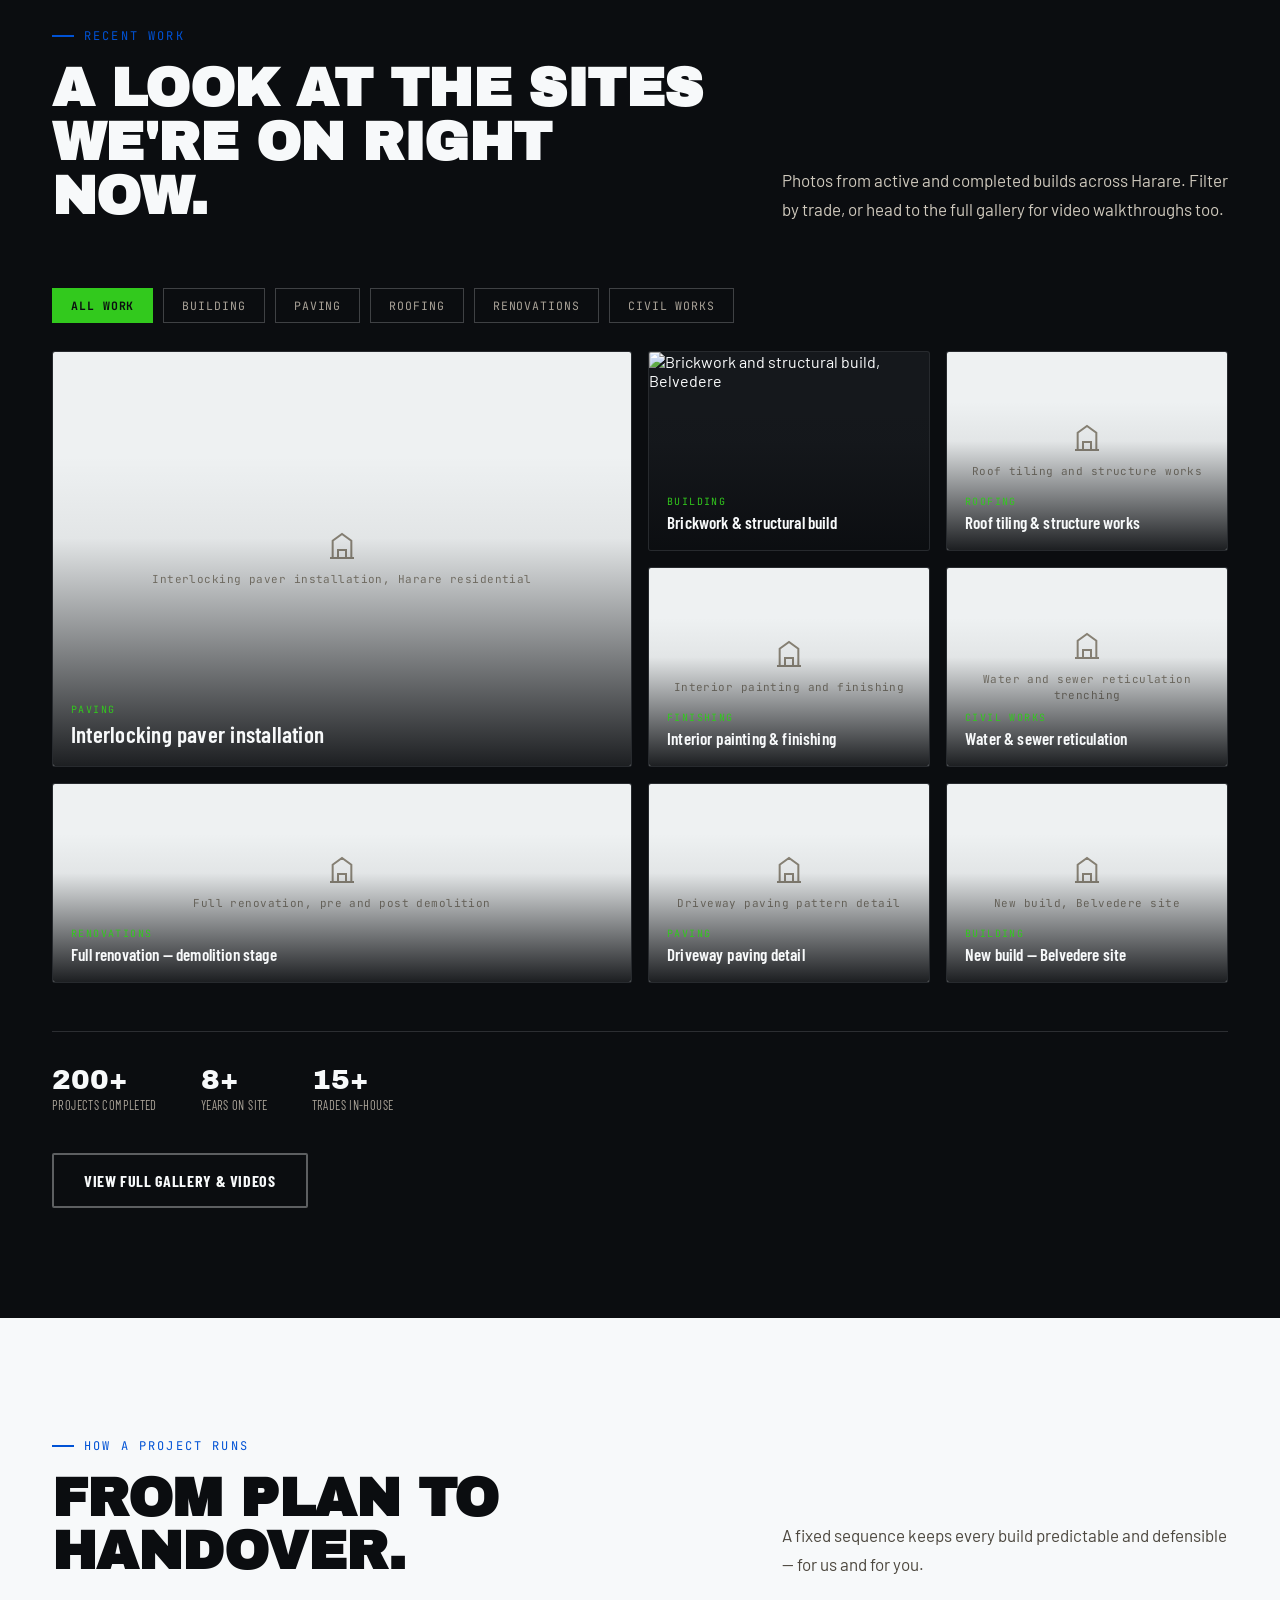
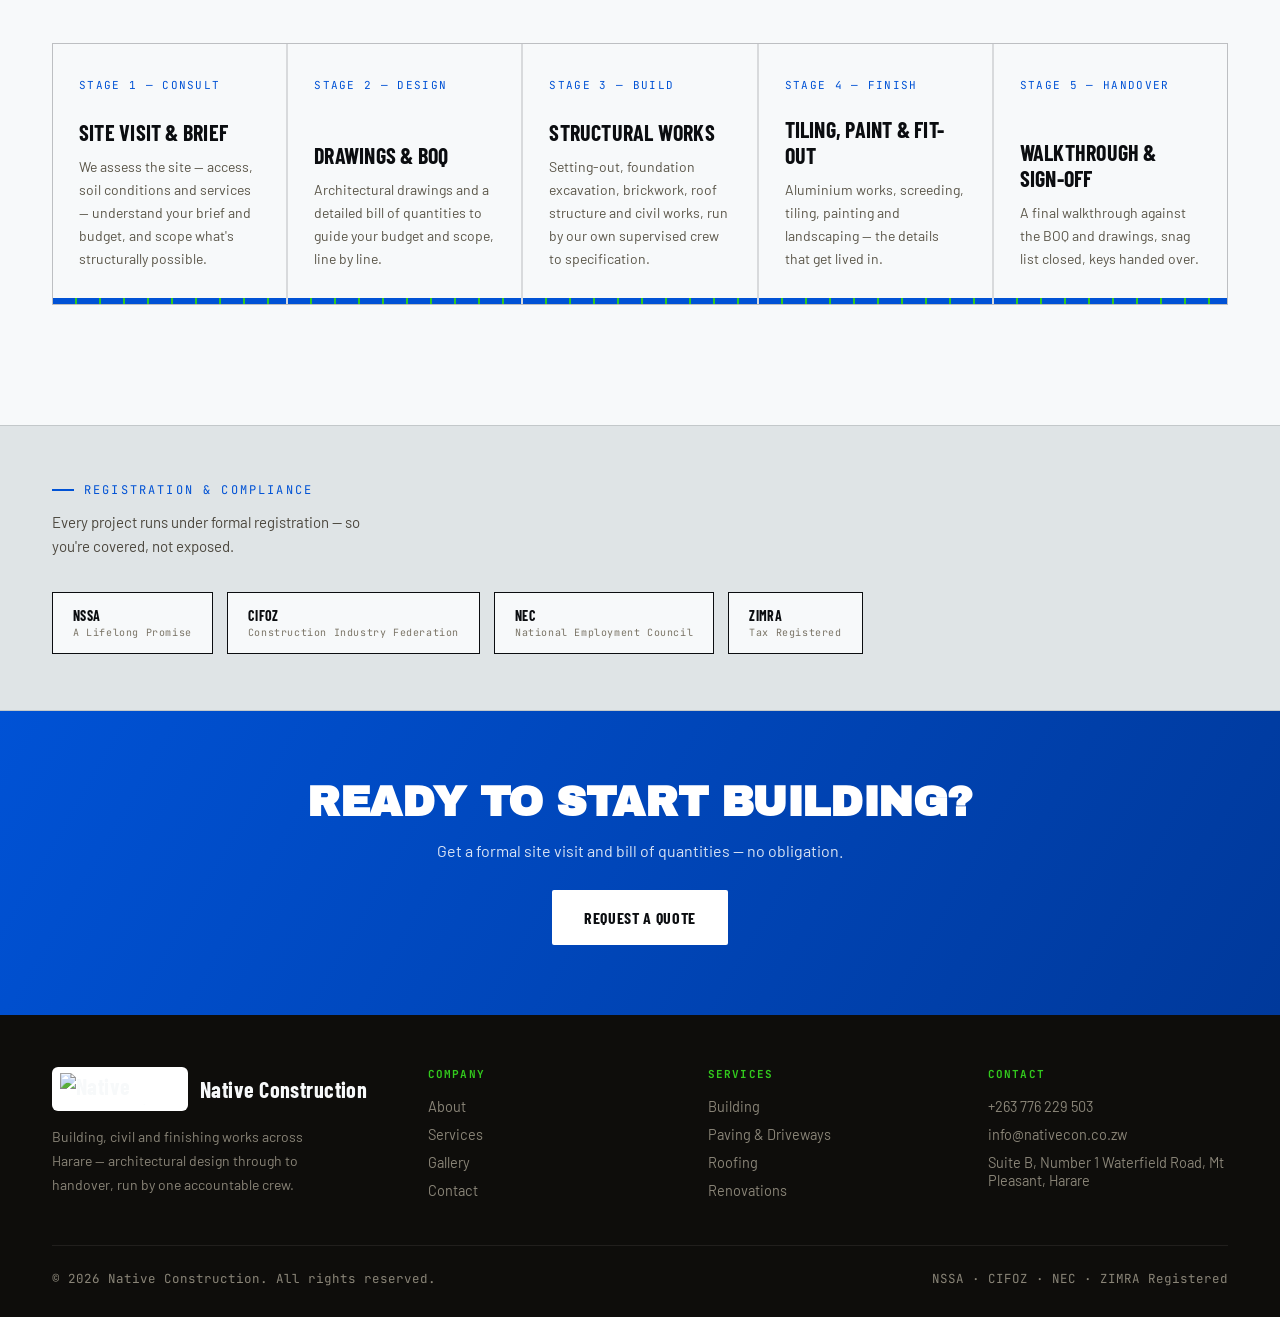
==== commit e6a3d355: "Add files via upload" ====
--- a/index.html
+++ b/index.html
@@ -108,11 +108,11 @@
   <div class="wrap hero-grid">
     <div>
       <h1>
-        <span class="line">We build</span>
-        <span class="line"><span class="accent">your vision,</span></span>
-        <span class="line"><span class="outline">with precision.</span></span>
+        <span class="line">We design,</span>
+        <span class="line"><span class="accent">develop</span> and build.</span>
+        <span class="line"><span class="outline">Precisely.</span></span>
       </h1>
-      <p class="lede">Native Construction is a Harare-based building and civil engineering contractor delivering architectural design, structural works, paving, plumbing and finishing — to a standard clients keep coming back for.</p>
+      <p class="lede">Native Construction is a Harare-based building and civil engineering contractor delivering architectural design, structural engineering, civil works and finishing trades under one accountable crew — from foundation excavation and slab casting through to roof structure, wall plate and handover.</p>
       <div class="hero-cta">
         <a href="contact.html" class="btn btn-fill">Request a Site Visit</a>
         <a href="services.html" class="btn btn-line">View Our Services</a>
@@ -156,9 +156,9 @@
     <div class="section-head">
       <div>
         <div class="eyebrow on-dark">About the Company</div>
-        <h2>Built on-site,<br>not on paper.</h2>
-      </div>
-      <p>From foundation to final coat, Native Construction runs every project with our own supervised crews in Harare, Zimbabwe.</p>
+        <h2>Built to<br>perfection.</h2>
+      </div>
+      <p>From foundation excavation to final coat, Native Construction runs every project with our own supervised crews, working to engineering drawings and specification — in Harare, Zimbabwe.</p>
     </div>
     <div class="about-grid">
       <figure class="about-photo">
@@ -166,8 +166,8 @@
         <figcaption>Native Construction — On Site</figcaption>
       </figure>
       <div class="about-copy">
-        <p><strong>Native Contracting Zimbabwe (trading as Native Construction)</strong> is a full-service building and civil works contractor based at Suite B, Number 1 Waterfield Road, Mt Pleasant, Harare. We take on projects most contractors split across three companies: architectural design and bills of quantities, structural building, civil and electrical works, and the finishing trades.</p>
-        <p>Our crews work in branded, high-visibility PPE on every site, and every job is registered and run to NSSA, ZIMRA, NEC and Construction Industry Federation of Zimbabwe standards.</p>
+        <p><strong>Native Contracting Zimbabwe (trading as Native Construction)</strong> is a full-service building and civil works contractor based at Suite B, Number 1 Waterfield Road, Mt Pleasant, Harare. We take on projects most contractors split across three companies: architectural design and bills of quantities, structural building and civil engineering, and the finishing trades — carried through from setting-out and foundation excavation to roof structure, screed and plaster, and final fit-out.</p>
+        <p>Our crews work in branded, high-visibility PPE on every site, under direct site supervision and to engineering drawings and specification, with every job registered and run to NSSA, ZIMRA, NEC and Construction Industry Federation of Zimbabwe standards.</p>
         <a href="about.html" class="btn btn-line" style="margin-top:10px;">Read Our Full Story</a>
       </div>
     </div>
@@ -181,31 +181,31 @@
         <div class="eyebrow">What We Do</div>
         <h2>Every trade a build needs.</h2>
       </div>
-      <p>One point of contact, one crew, one standard — across structural, civil and finishing works in Harare.</p>
+      <p>One point of contact, one crew, one specification — across structural, civil and finishing works in Harare.</p>
     </div>
     <div class="service-list">
       <div class="service-row">
         <div class="sv-idx">01</div>
         <div class="sv-name">Building</div>
-        <div class="sv-desc">Ground-up residential and commercial construction, from brickwork to roof structure.</div>
+        <div class="sv-desc">Ground-up residential and commercial construction — foundations, brickwork, structural framing and roof structure, built to drawing and engineering specification.</div>
         <div class="sv-tags"><span>Structural</span></div>
       </div>
       <div class="service-row">
         <div class="sv-idx">02</div>
         <div class="sv-name">Paving &amp; Driveways</div>
-        <div class="sv-desc">Interlocking paver installation and pattern design for driveways and walkways.</div>
+        <div class="sv-desc">Sub-base preparation, edge restraint and interlocking paver installation, laid to fall for proper surface drainage.</div>
         <div class="sv-tags"><span>Civil</span></div>
       </div>
       <div class="service-row">
         <div class="sv-idx">03</div>
         <div class="sv-name">Roofing</div>
-        <div class="sv-desc">Roof structures, tiling and repairs, including full re-roofs.</div>
+        <div class="sv-desc">Roof structures, trusses, tiling and repairs — including full re-roofs and waterproofing detail.</div>
         <div class="sv-tags"><span>Structural</span></div>
       </div>
       <div class="service-row">
         <div class="sv-idx">04</div>
         <div class="sv-name">Renovations &amp; Painting</div>
-        <div class="sv-desc">Interior and exterior finishing, full renovations from strip-out to handover.</div>
+        <div class="sv-desc">Interior and exterior finishing — screeding, plastering and decorative coatings — full renovations from strip-out to handover.</div>
         <div class="sv-tags"><span>Finishing</span></div>
       </div>
     </div>
@@ -286,14 +286,14 @@
         <div class="eyebrow">How a Project Runs</div>
         <h2>From plan to handover.</h2>
       </div>
-      <p>A fixed sequence keeps every build predictable — for us and for you.</p>
+      <p>A fixed sequence keeps every build predictable and defensible — for us and for you.</p>
     </div>
     <div class="process-rail">
-      <div class="step"><div class="stage">Stage 1 — Consult</div><h4>Site Visit &amp; Brief</h4><p>We assess the site, understand your brief and budget, and scope what's possible.</p><div class="step-brick"></div></div>
+      <div class="step"><div class="stage">Stage 1 — Consult</div><h4>Site Visit &amp; Brief</h4><p>We assess the site — access, soil conditions and services — understand your brief and budget, and scope what's structurally possible.</p><div class="step-brick"></div></div>
       <div class="step"><div class="stage">Stage 2 — Design</div><h4>Drawings &amp; BOQ</h4><p>Architectural drawings and a detailed bill of quantities to guide your budget and scope, line by line.</p><div class="step-brick"></div></div>
-      <div class="step"><div class="stage">Stage 3 — Build</div><h4>Structural Works</h4><p>Foundation, brickwork, roofing and civil works, run by our own supervised crew.</p><div class="step-brick"></div></div>
-      <div class="step"><div class="stage">Stage 4 — Finish</div><h4>Tiling, Paint &amp; Fit-out</h4><p>Aluminium, tiling, painting and landscaping — the details that get lived in.</p><div class="step-brick"></div></div>
-      <div class="step"><div class="stage">Stage 5 — Handover</div><h4>Walkthrough &amp; Sign-off</h4><p>A final walkthrough against the BOQ, snag list closed, keys handed over.</p><div class="step-brick"></div></div>
+      <div class="step"><div class="stage">Stage 3 — Build</div><h4>Structural Works</h4><p>Setting-out, foundation excavation, brickwork, roof structure and civil works, run by our own supervised crew to specification.</p><div class="step-brick"></div></div>
+      <div class="step"><div class="stage">Stage 4 — Finish</div><h4>Tiling, Paint &amp; Fit-out</h4><p>Aluminium works, screeding, tiling, painting and landscaping — the details that get lived in.</p><div class="step-brick"></div></div>
+      <div class="step"><div class="stage">Stage 5 — Handover</div><h4>Walkthrough &amp; Sign-off</h4><p>A final walkthrough against the BOQ and drawings, snag list closed, keys handed over.</p><div class="step-brick"></div></div>
     </div>
   </div>
 </section>
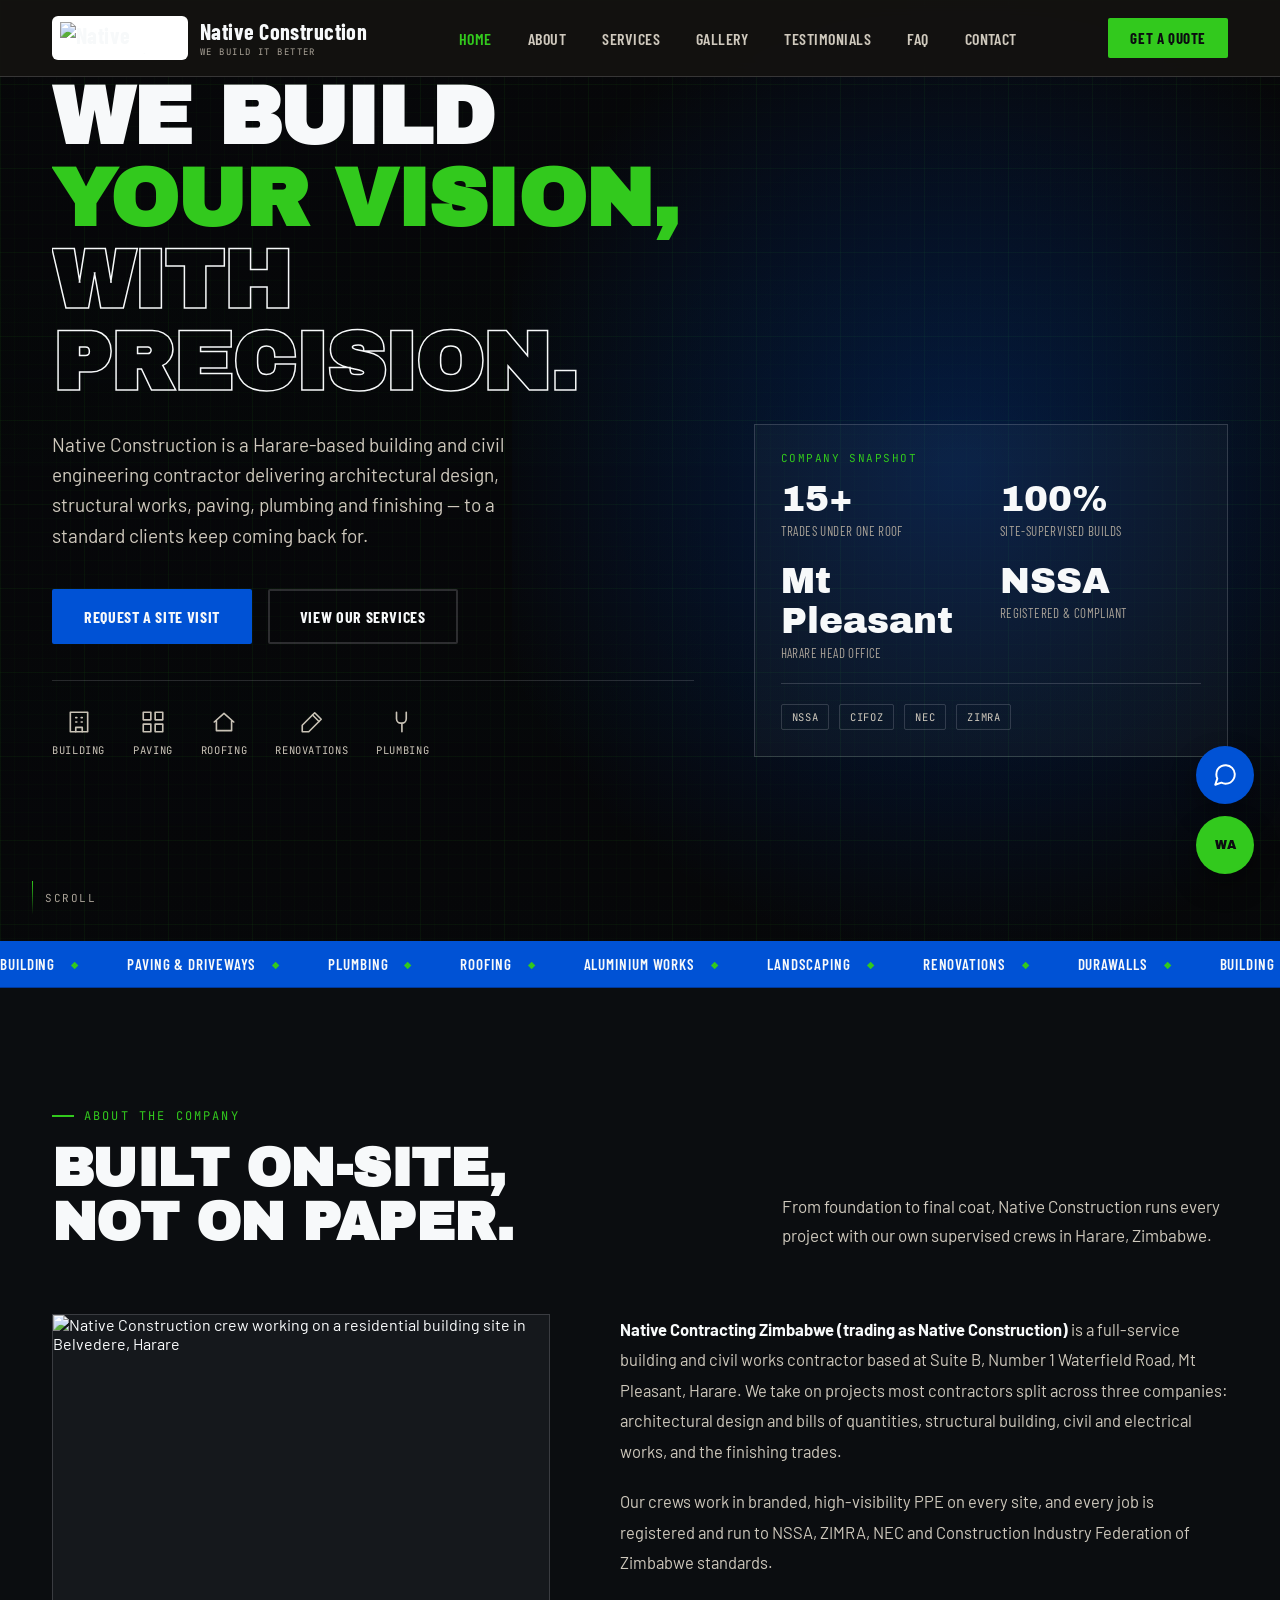
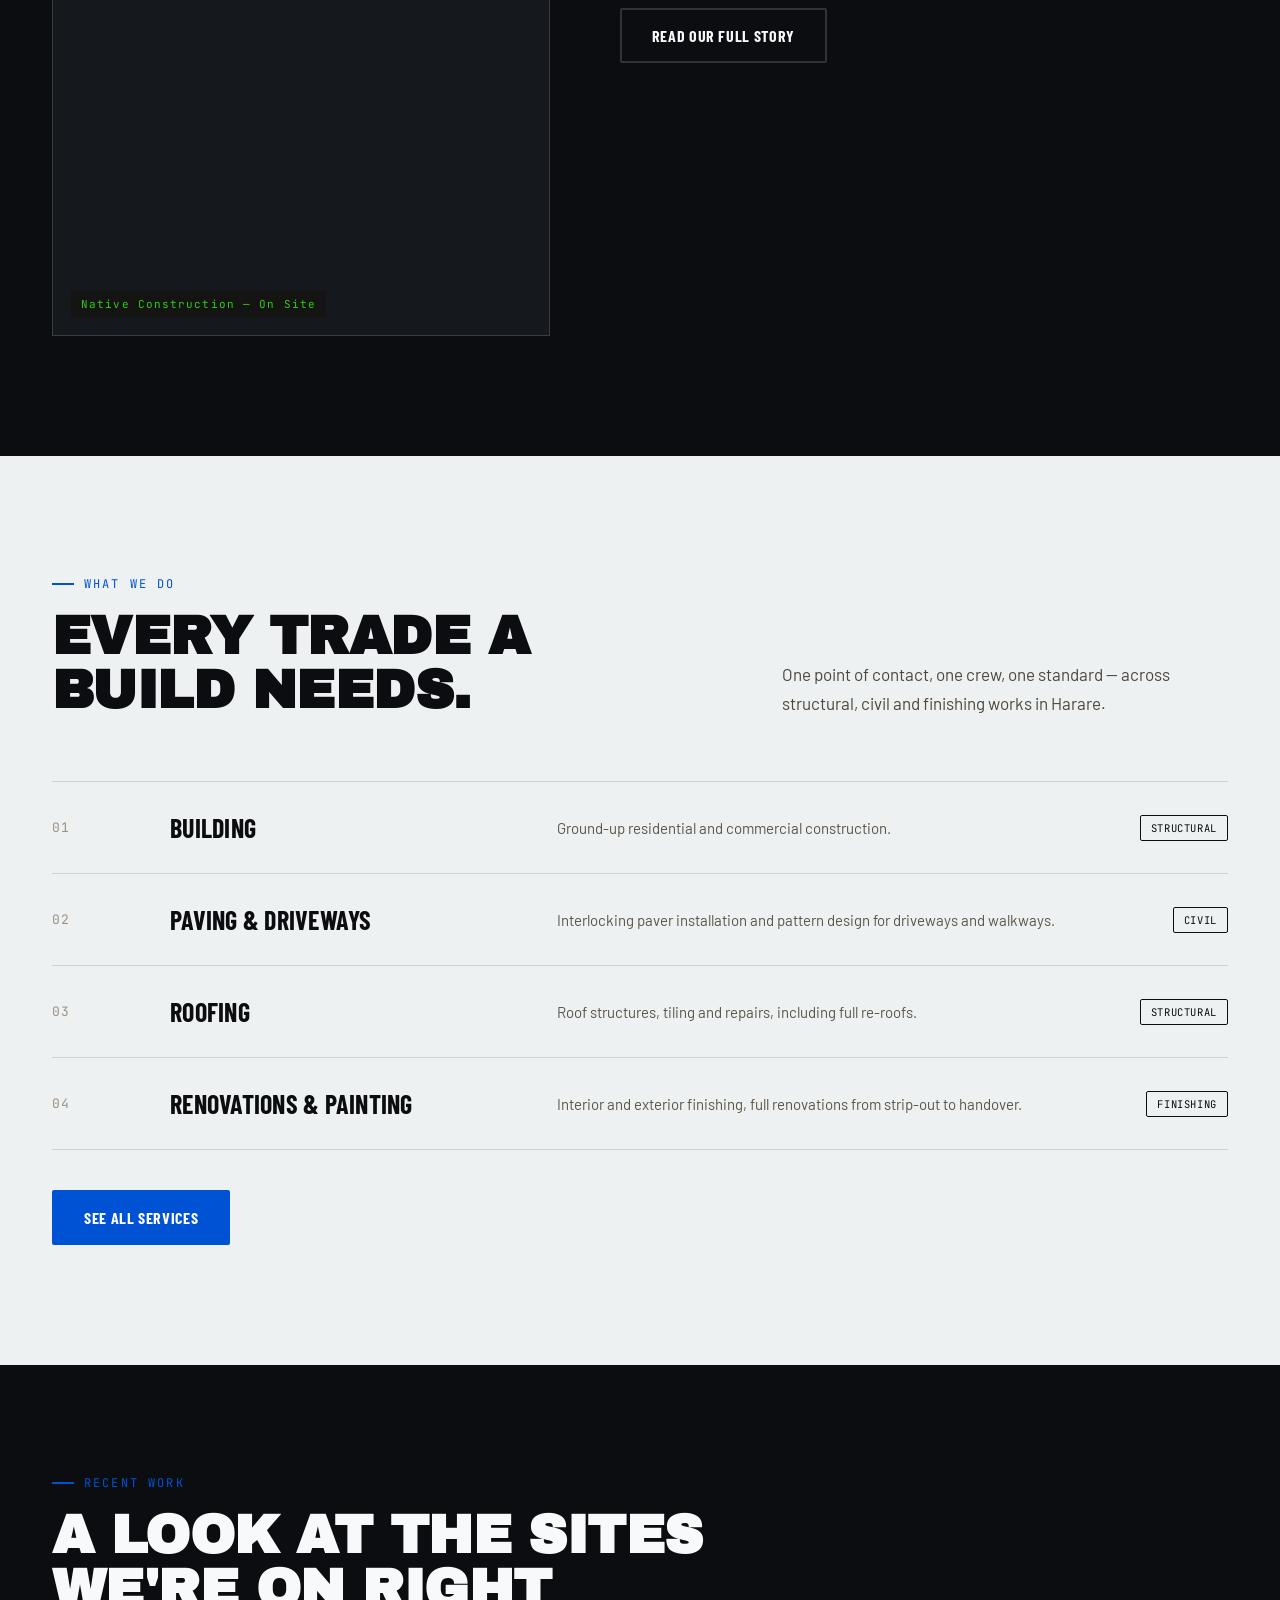
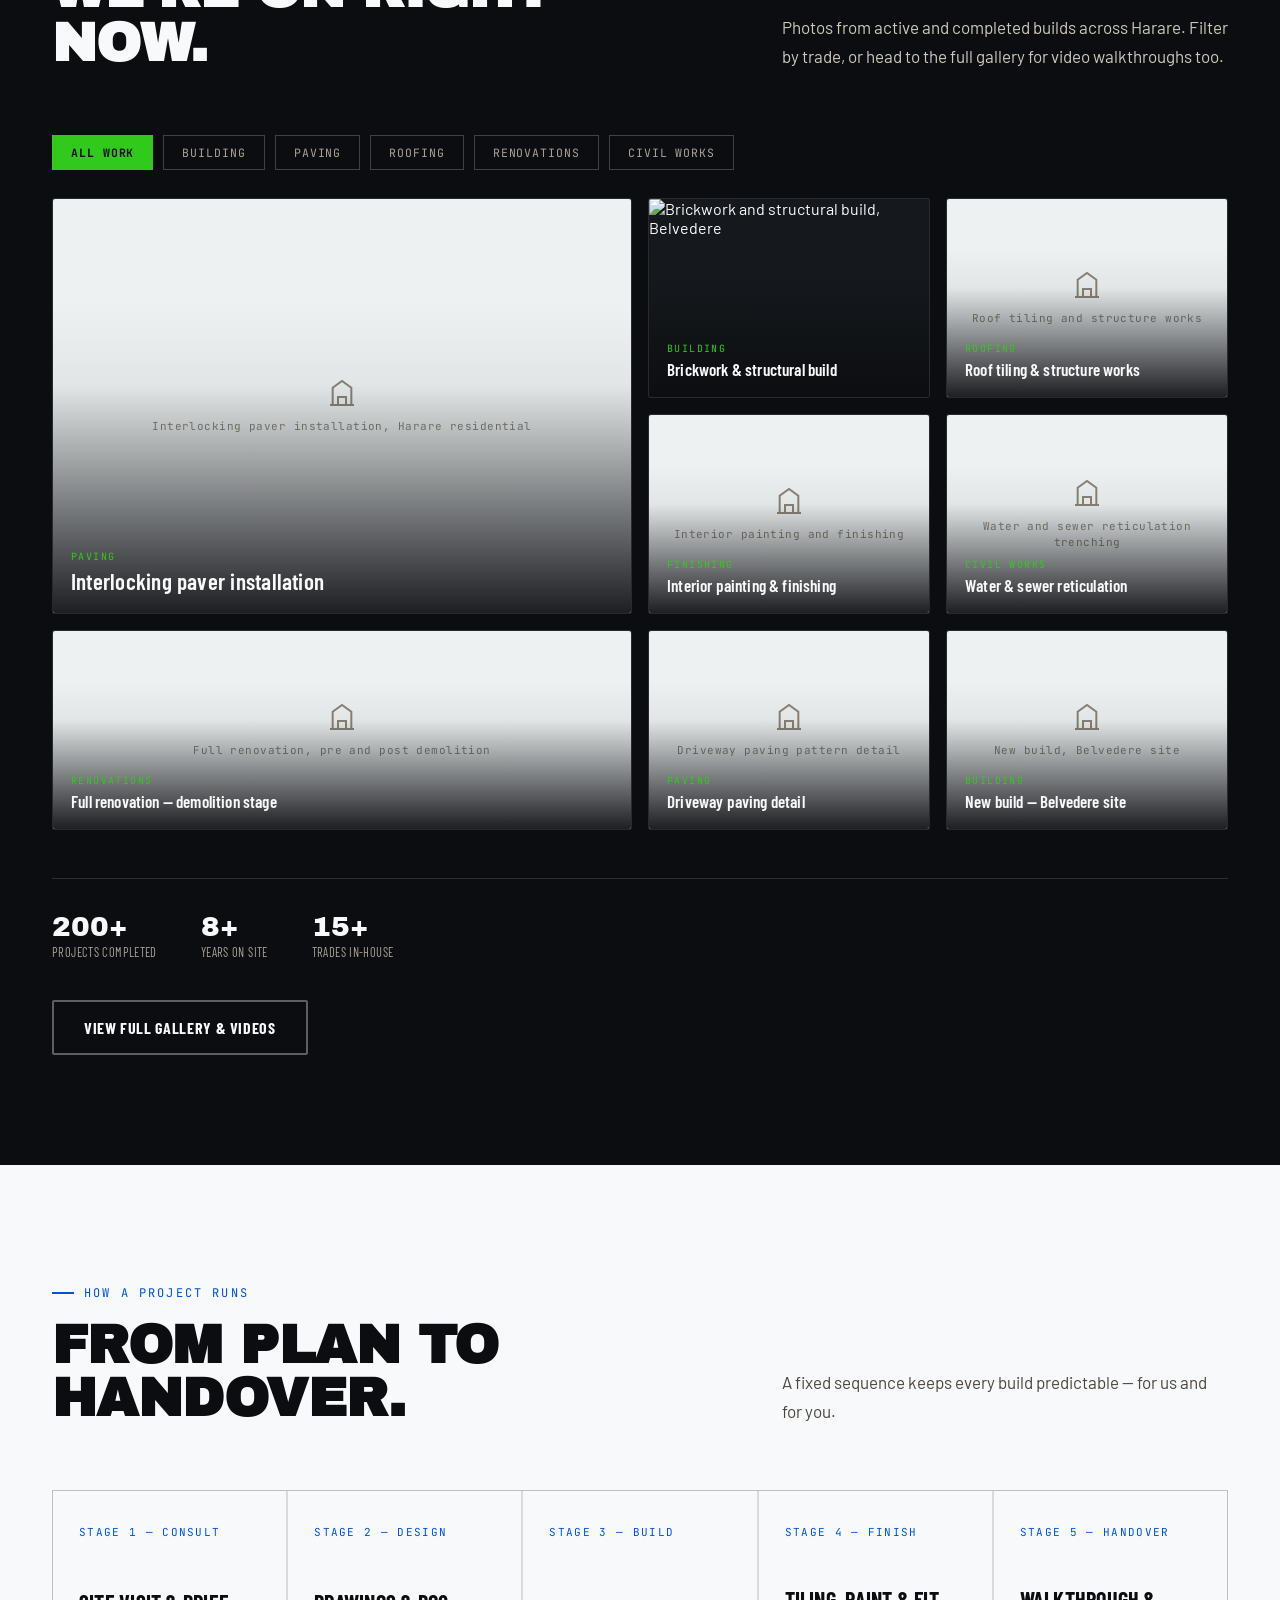
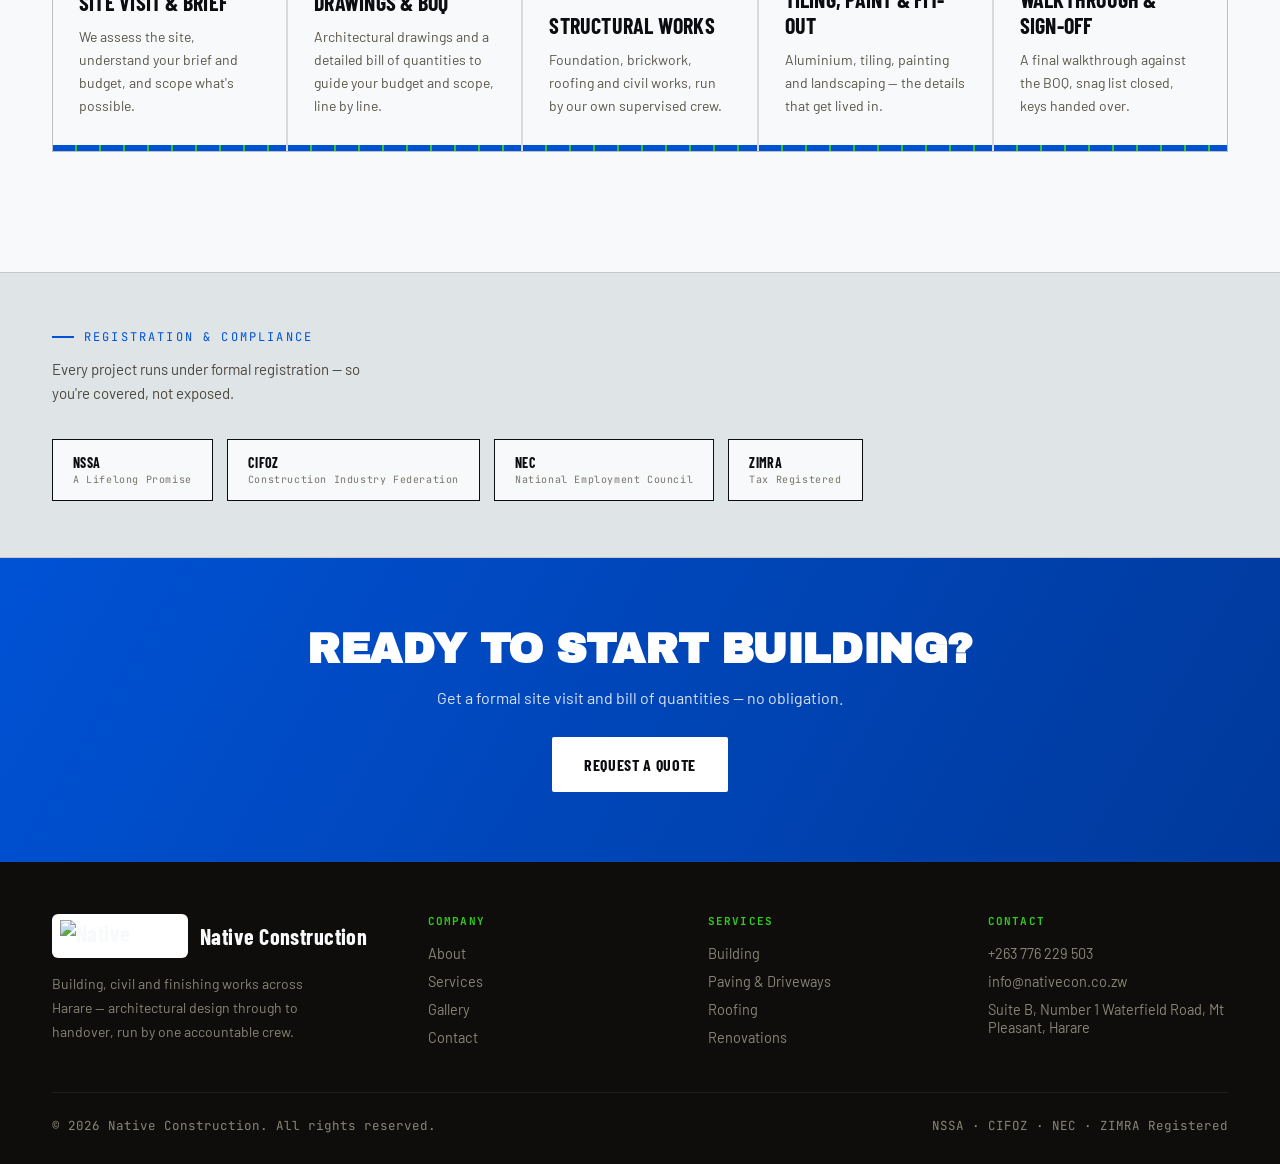
==== commit f370e980: "Add files via upload" ====
--- a/index.html
+++ b/index.html
@@ -108,11 +108,11 @@
   <div class="wrap hero-grid">
     <div>
       <h1>
-        <span class="line">We design,</span>
-        <span class="line"><span class="accent">develop</span> and build.</span>
-        <span class="line"><span class="outline">Precisely.</span></span>
+        <span class="line">We build</span>
+        <span class="line"><span class="accent">your vision,</span></span>
+        <span class="line"><span class="outline">with precision.</span></span>
       </h1>
-      <p class="lede">Native Construction is a Harare-based building and civil engineering contractor delivering architectural design, structural engineering, civil works and finishing trades under one accountable crew — from foundation excavation and slab casting through to roof structure, wall plate and handover.</p>
+      <p class="lede">Native Construction is a Harare-based building and civil engineering contractor delivering architectural design, structural works, paving, plumbing and finishing — to a standard clients keep coming back for.</p>
       <div class="hero-cta">
         <a href="contact.html" class="btn btn-fill">Request a Site Visit</a>
         <a href="services.html" class="btn btn-line">View Our Services</a>
@@ -156,9 +156,9 @@
     <div class="section-head">
       <div>
         <div class="eyebrow on-dark">About the Company</div>
-        <h2>Built to<br>perfection.</h2>
-      </div>
-      <p>From foundation excavation to final coat, Native Construction runs every project with our own supervised crews, working to engineering drawings and specification — in Harare, Zimbabwe.</p>
+        <h2>Built on-site,<br>not on paper.</h2>
+      </div>
+      <p>From foundation to final coat, Native Construction runs every project with our own supervised crews in Harare, Zimbabwe.</p>
     </div>
     <div class="about-grid">
       <figure class="about-photo">
@@ -166,8 +166,8 @@
         <figcaption>Native Construction — On Site</figcaption>
       </figure>
       <div class="about-copy">
-        <p><strong>Native Contracting Zimbabwe (trading as Native Construction)</strong> is a full-service building and civil works contractor based at Suite B, Number 1 Waterfield Road, Mt Pleasant, Harare. We take on projects most contractors split across three companies: architectural design and bills of quantities, structural building and civil engineering, and the finishing trades — carried through from setting-out and foundation excavation to roof structure, screed and plaster, and final fit-out.</p>
-        <p>Our crews work in branded, high-visibility PPE on every site, under direct site supervision and to engineering drawings and specification, with every job registered and run to NSSA, ZIMRA, NEC and Construction Industry Federation of Zimbabwe standards.</p>
+        <p><strong>Native Contracting Zimbabwe (trading as Native Construction)</strong> is a full-service building and civil works contractor based at Suite B, Number 1 Waterfield Road, Mt Pleasant, Harare. We take on projects most contractors split across three companies: architectural design and bills of quantities, structural building, civil and electrical works, and the finishing trades.</p>
+        <p>Our crews work in branded, high-visibility PPE on every site, and every job is registered and run to NSSA, ZIMRA, NEC and Construction Industry Federation of Zimbabwe standards.</p>
         <a href="about.html" class="btn btn-line" style="margin-top:10px;">Read Our Full Story</a>
       </div>
     </div>
@@ -181,31 +181,31 @@
         <div class="eyebrow">What We Do</div>
         <h2>Every trade a build needs.</h2>
       </div>
-      <p>One point of contact, one crew, one specification — across structural, civil and finishing works in Harare.</p>
+      <p>One point of contact, one crew, one standard — across structural, civil and finishing works in Harare.</p>
     </div>
     <div class="service-list">
       <div class="service-row">
         <div class="sv-idx">01</div>
         <div class="sv-name">Building</div>
-        <div class="sv-desc">Ground-up residential and commercial construction — foundations, brickwork, structural framing and roof structure, built to drawing and engineering specification.</div>
+        <div class="sv-desc">Ground-up residential and commercial construction.</div>
         <div class="sv-tags"><span>Structural</span></div>
       </div>
       <div class="service-row">
         <div class="sv-idx">02</div>
         <div class="sv-name">Paving &amp; Driveways</div>
-        <div class="sv-desc">Sub-base preparation, edge restraint and interlocking paver installation, laid to fall for proper surface drainage.</div>
+        <div class="sv-desc">Interlocking paver installation and pattern design for driveways and walkways.</div>
         <div class="sv-tags"><span>Civil</span></div>
       </div>
       <div class="service-row">
         <div class="sv-idx">03</div>
         <div class="sv-name">Roofing</div>
-        <div class="sv-desc">Roof structures, trusses, tiling and repairs — including full re-roofs and waterproofing detail.</div>
+        <div class="sv-desc">Roof structures, tiling and repairs, including full re-roofs.</div>
         <div class="sv-tags"><span>Structural</span></div>
       </div>
       <div class="service-row">
         <div class="sv-idx">04</div>
         <div class="sv-name">Renovations &amp; Painting</div>
-        <div class="sv-desc">Interior and exterior finishing — screeding, plastering and decorative coatings — full renovations from strip-out to handover.</div>
+        <div class="sv-desc">Interior and exterior finishing, full renovations from strip-out to handover.</div>
         <div class="sv-tags"><span>Finishing</span></div>
       </div>
     </div>
@@ -286,14 +286,14 @@
         <div class="eyebrow">How a Project Runs</div>
         <h2>From plan to handover.</h2>
       </div>
-      <p>A fixed sequence keeps every build predictable and defensible — for us and for you.</p>
+      <p>A fixed sequence keeps every build predictable — for us and for you.</p>
     </div>
     <div class="process-rail">
-      <div class="step"><div class="stage">Stage 1 — Consult</div><h4>Site Visit &amp; Brief</h4><p>We assess the site — access, soil conditions and services — understand your brief and budget, and scope what's structurally possible.</p><div class="step-brick"></div></div>
+      <div class="step"><div class="stage">Stage 1 — Consult</div><h4>Site Visit &amp; Brief</h4><p>We assess the site, understand your brief and budget, and scope what's possible.</p><div class="step-brick"></div></div>
       <div class="step"><div class="stage">Stage 2 — Design</div><h4>Drawings &amp; BOQ</h4><p>Architectural drawings and a detailed bill of quantities to guide your budget and scope, line by line.</p><div class="step-brick"></div></div>
-      <div class="step"><div class="stage">Stage 3 — Build</div><h4>Structural Works</h4><p>Setting-out, foundation excavation, brickwork, roof structure and civil works, run by our own supervised crew to specification.</p><div class="step-brick"></div></div>
-      <div class="step"><div class="stage">Stage 4 — Finish</div><h4>Tiling, Paint &amp; Fit-out</h4><p>Aluminium works, screeding, tiling, painting and landscaping — the details that get lived in.</p><div class="step-brick"></div></div>
-      <div class="step"><div class="stage">Stage 5 — Handover</div><h4>Walkthrough &amp; Sign-off</h4><p>A final walkthrough against the BOQ and drawings, snag list closed, keys handed over.</p><div class="step-brick"></div></div>
+      <div class="step"><div class="stage">Stage 3 — Build</div><h4>Structural Works</h4><p>Foundation, brickwork, roofing and civil works, run by our own supervised crew.</p><div class="step-brick"></div></div>
+      <div class="step"><div class="stage">Stage 4 — Finish</div><h4>Tiling, Paint &amp; Fit-out</h4><p>Aluminium, tiling, painting and landscaping — the details that get lived in.</p><div class="step-brick"></div></div>
+      <div class="step"><div class="stage">Stage 5 — Handover</div><h4>Walkthrough &amp; Sign-off</h4><p>A final walkthrough against the BOQ, snag list closed, keys handed over.</p><div class="step-brick"></div></div>
     </div>
   </div>
 </section>
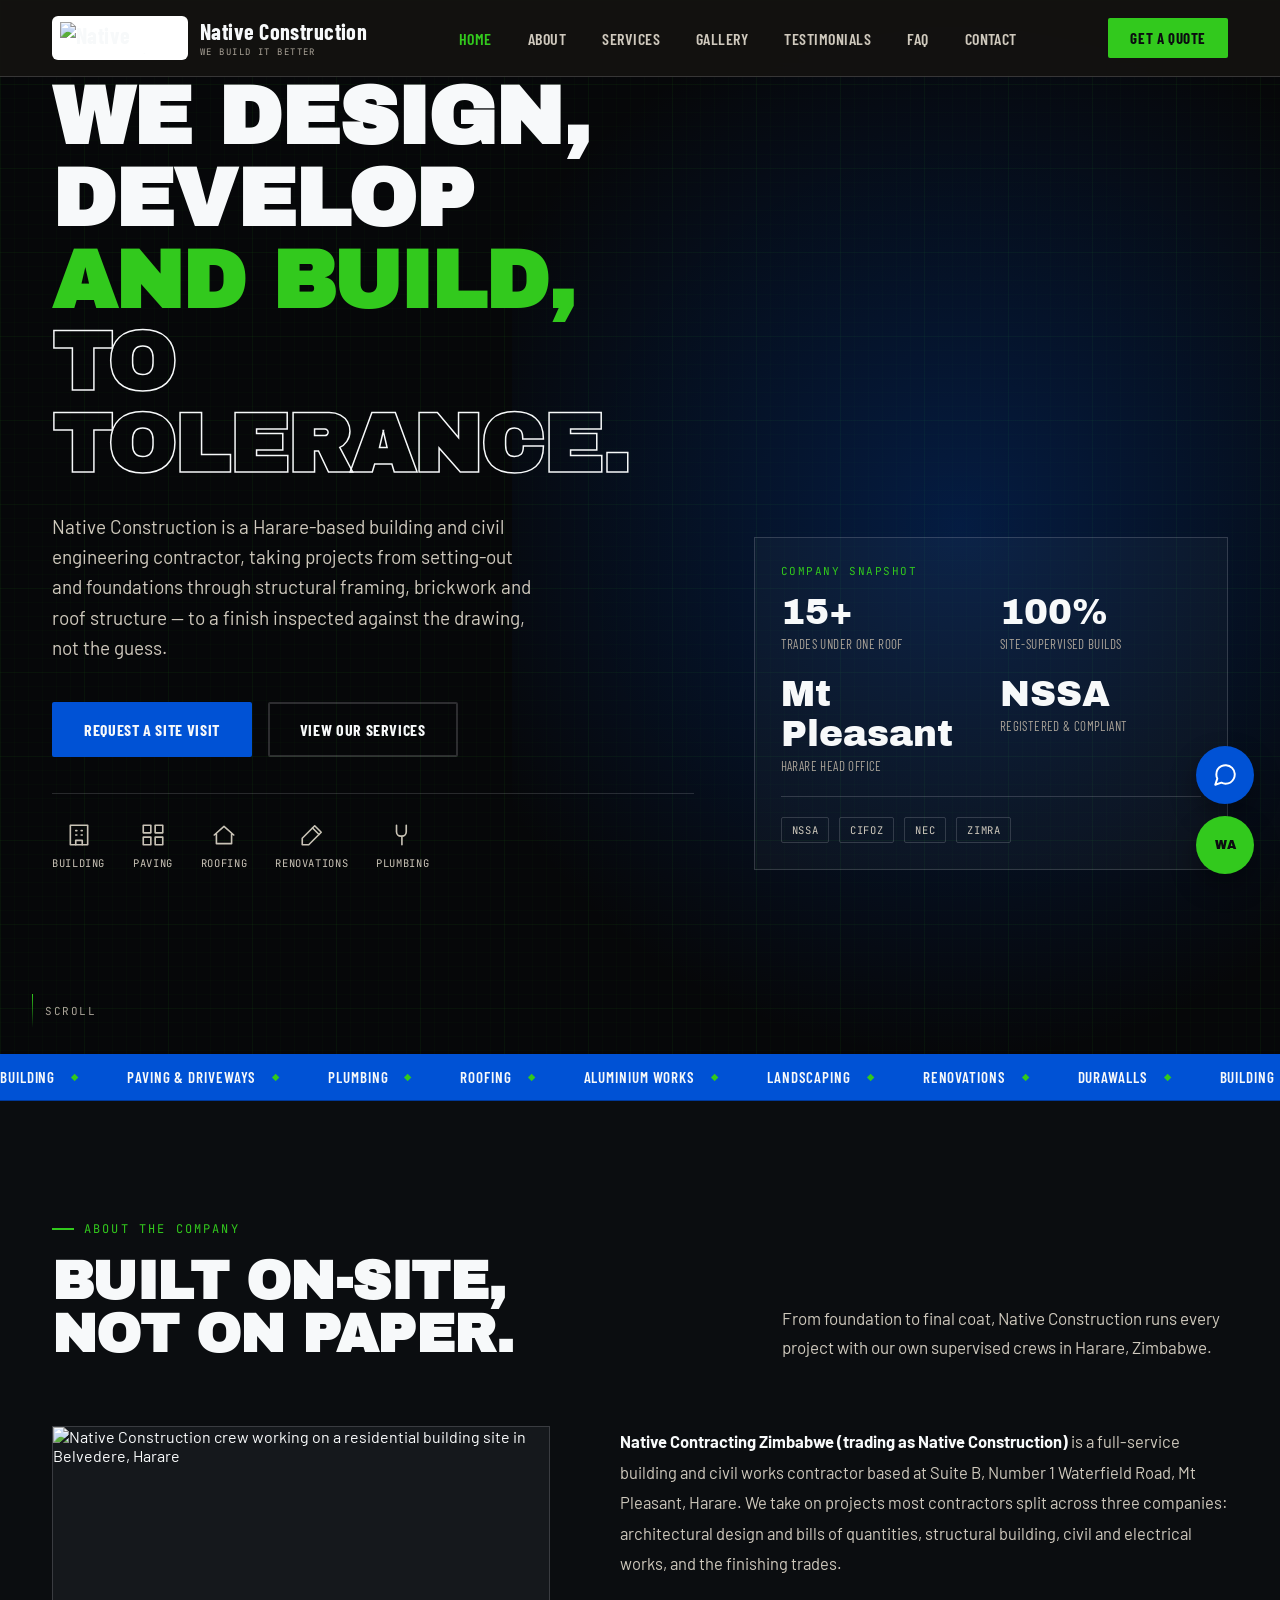
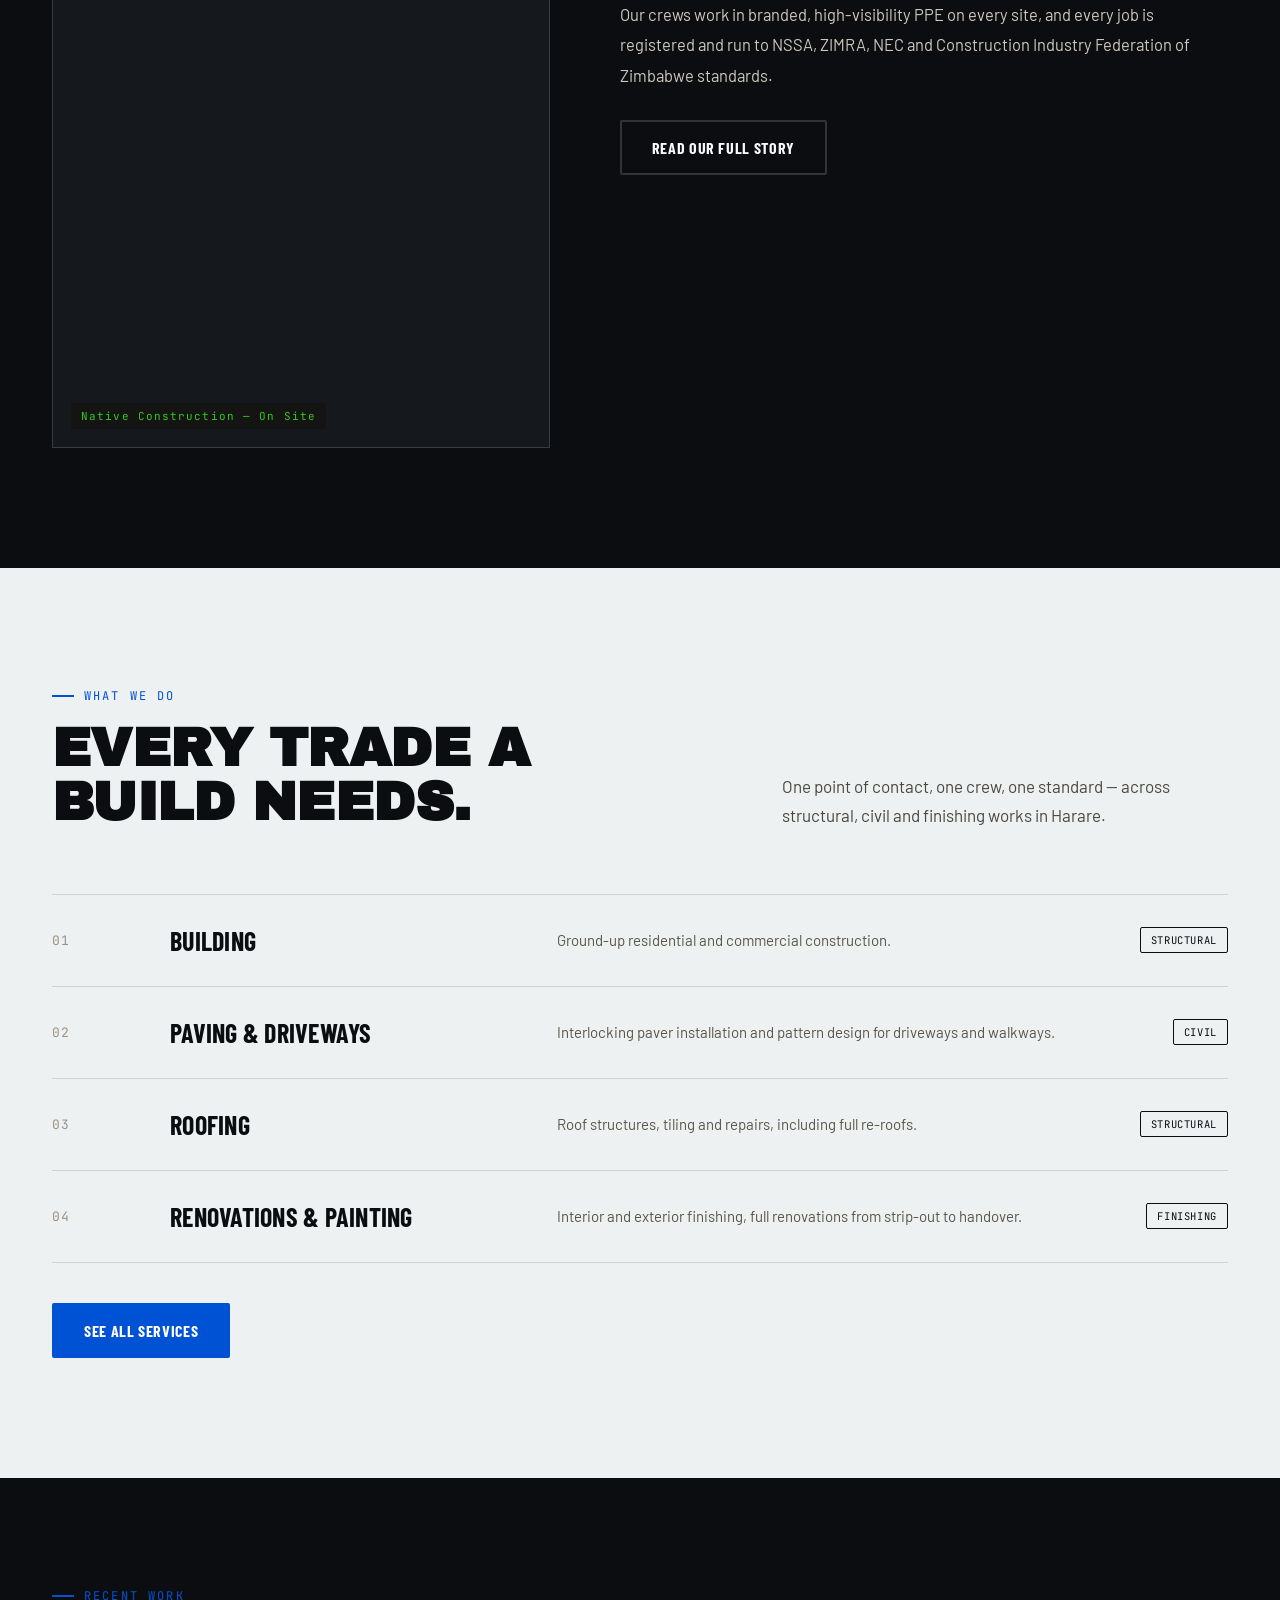
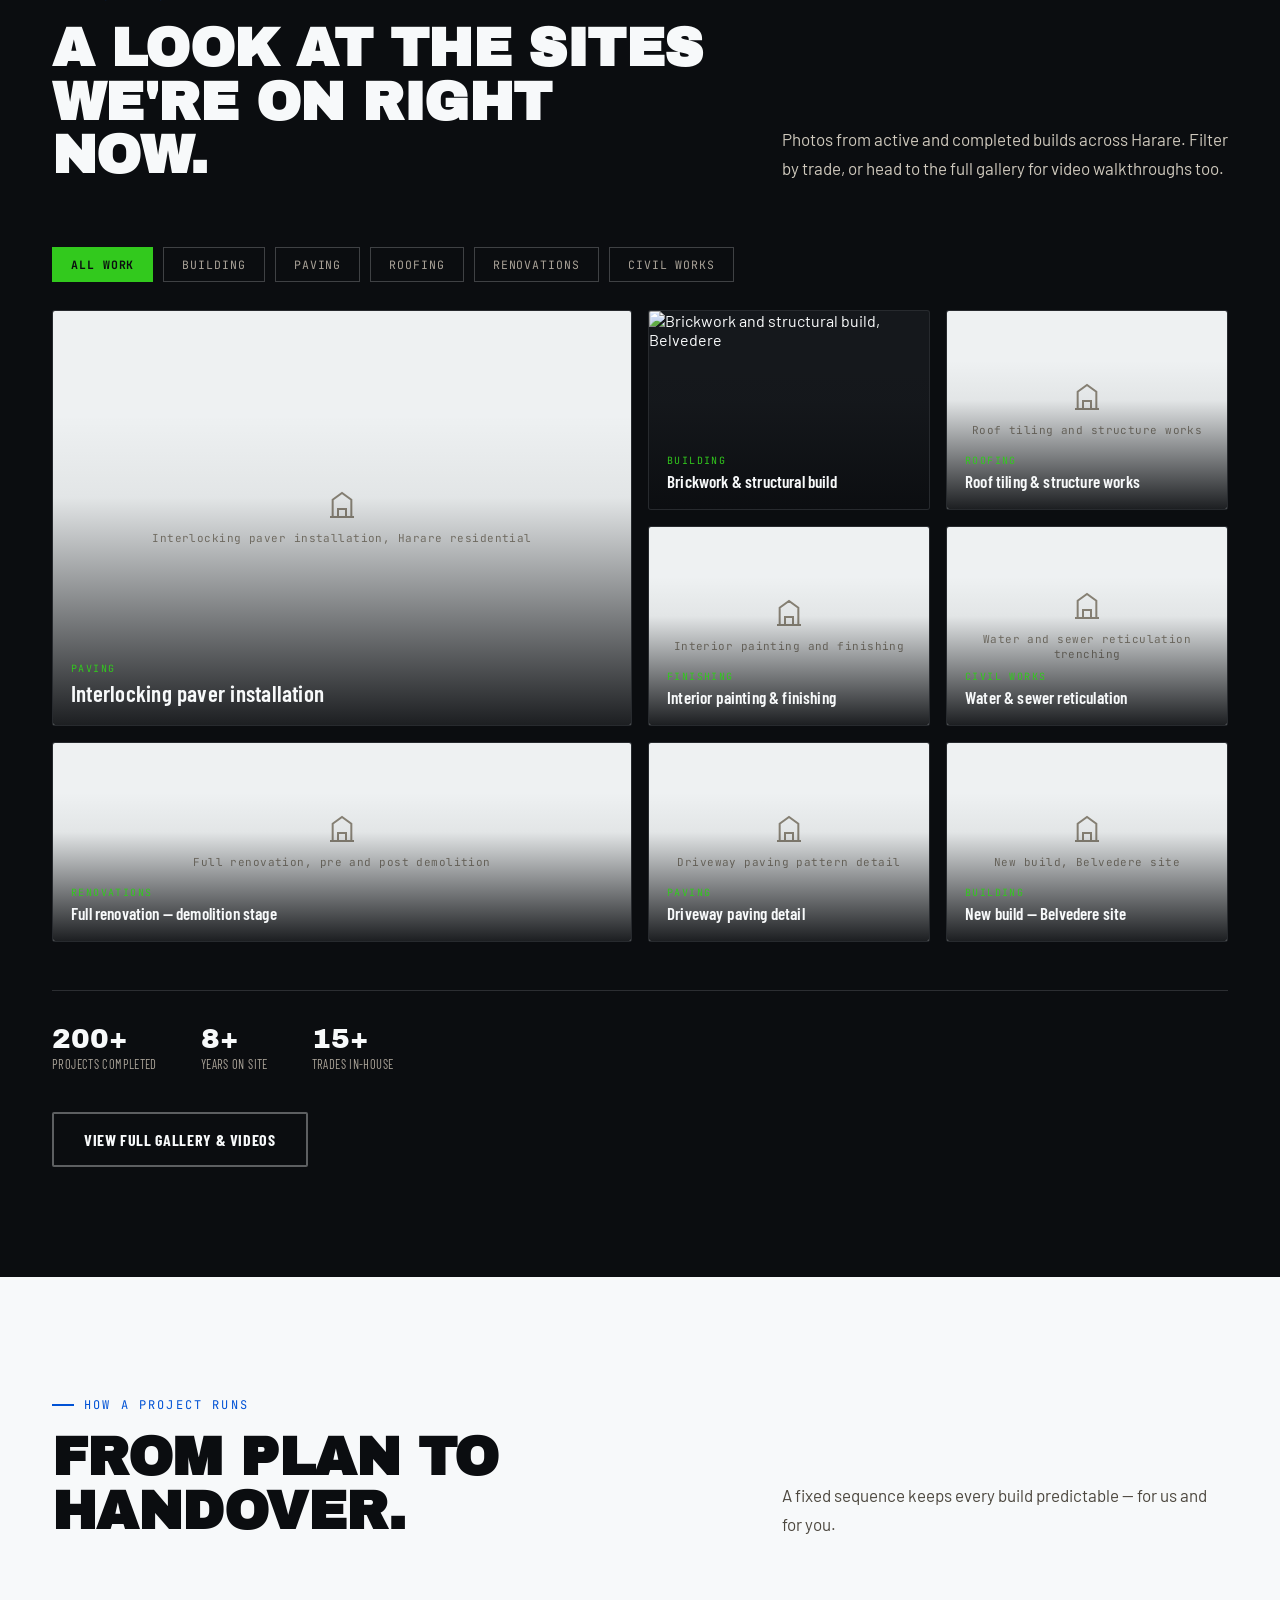
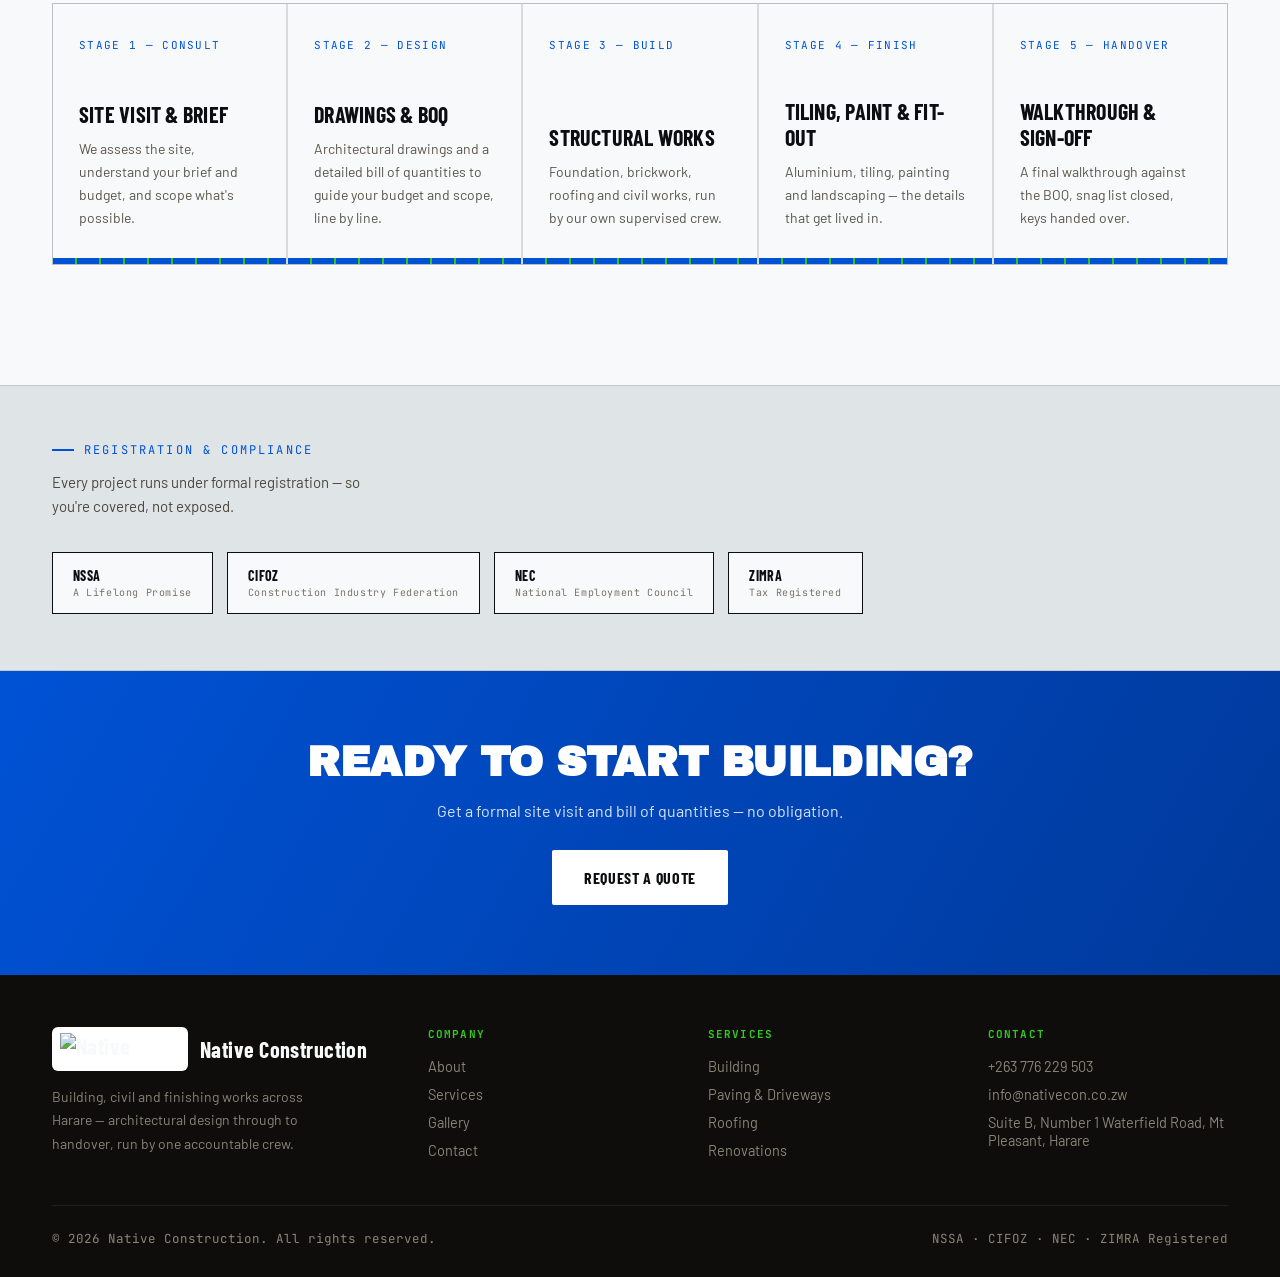
==== commit bdc50c09: "Add files via upload" ====
--- a/index.html
+++ b/index.html
@@ -108,11 +108,11 @@
   <div class="wrap hero-grid">
     <div>
       <h1>
-        <span class="line">We build</span>
-        <span class="line"><span class="accent">your vision,</span></span>
-        <span class="line"><span class="outline">with precision.</span></span>
+        <span class="line">We design, develop</span>
+        <span class="line"><span class="accent">and build,</span></span>
+        <span class="line"><span class="outline">to tolerance.</span></span>
       </h1>
-      <p class="lede">Native Construction is a Harare-based building and civil engineering contractor delivering architectural design, structural works, paving, plumbing and finishing — to a standard clients keep coming back for.</p>
+      <p class="lede">Native Construction is a Harare-based building and civil engineering contractor, taking projects from setting-out and foundations through structural framing, brickwork and roof structure — to a finish inspected against the drawing, not the guess.</p>
       <div class="hero-cta">
         <a href="contact.html" class="btn btn-fill">Request a Site Visit</a>
         <a href="services.html" class="btn btn-line">View Our Services</a>
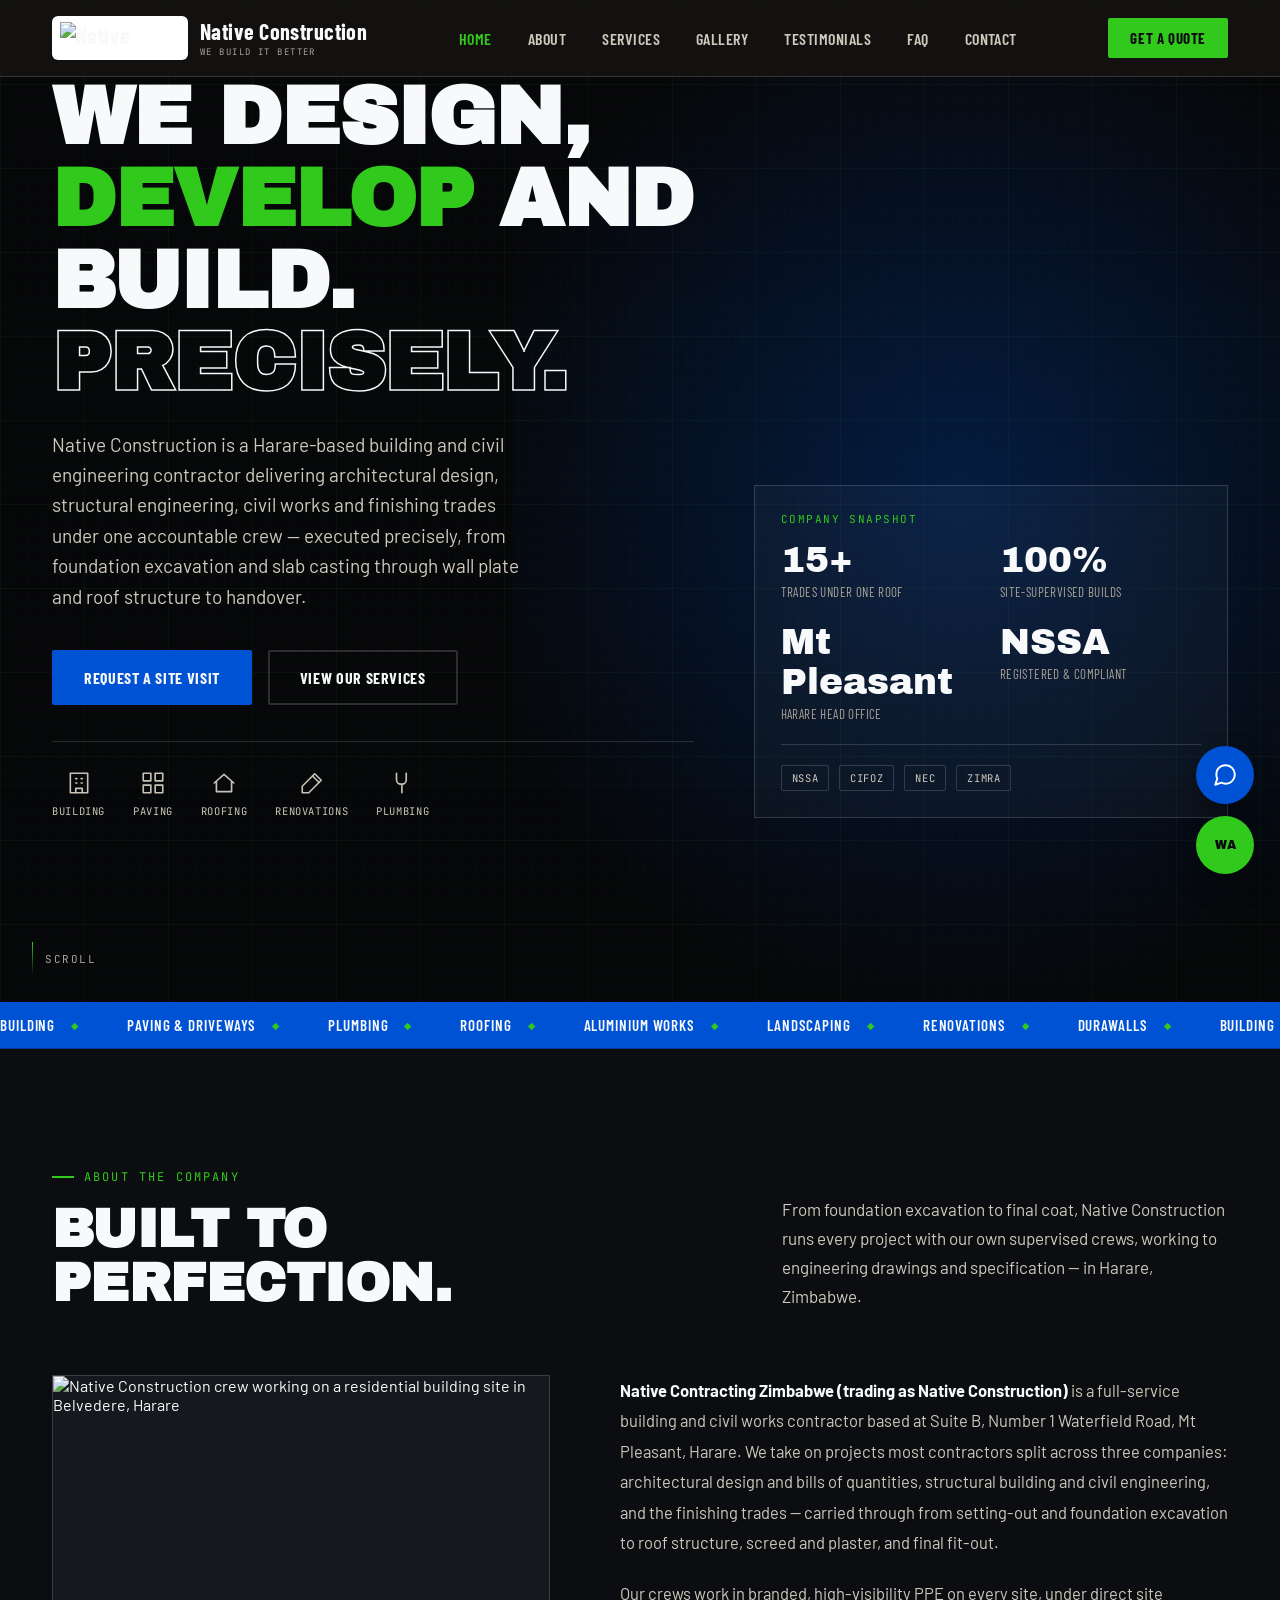
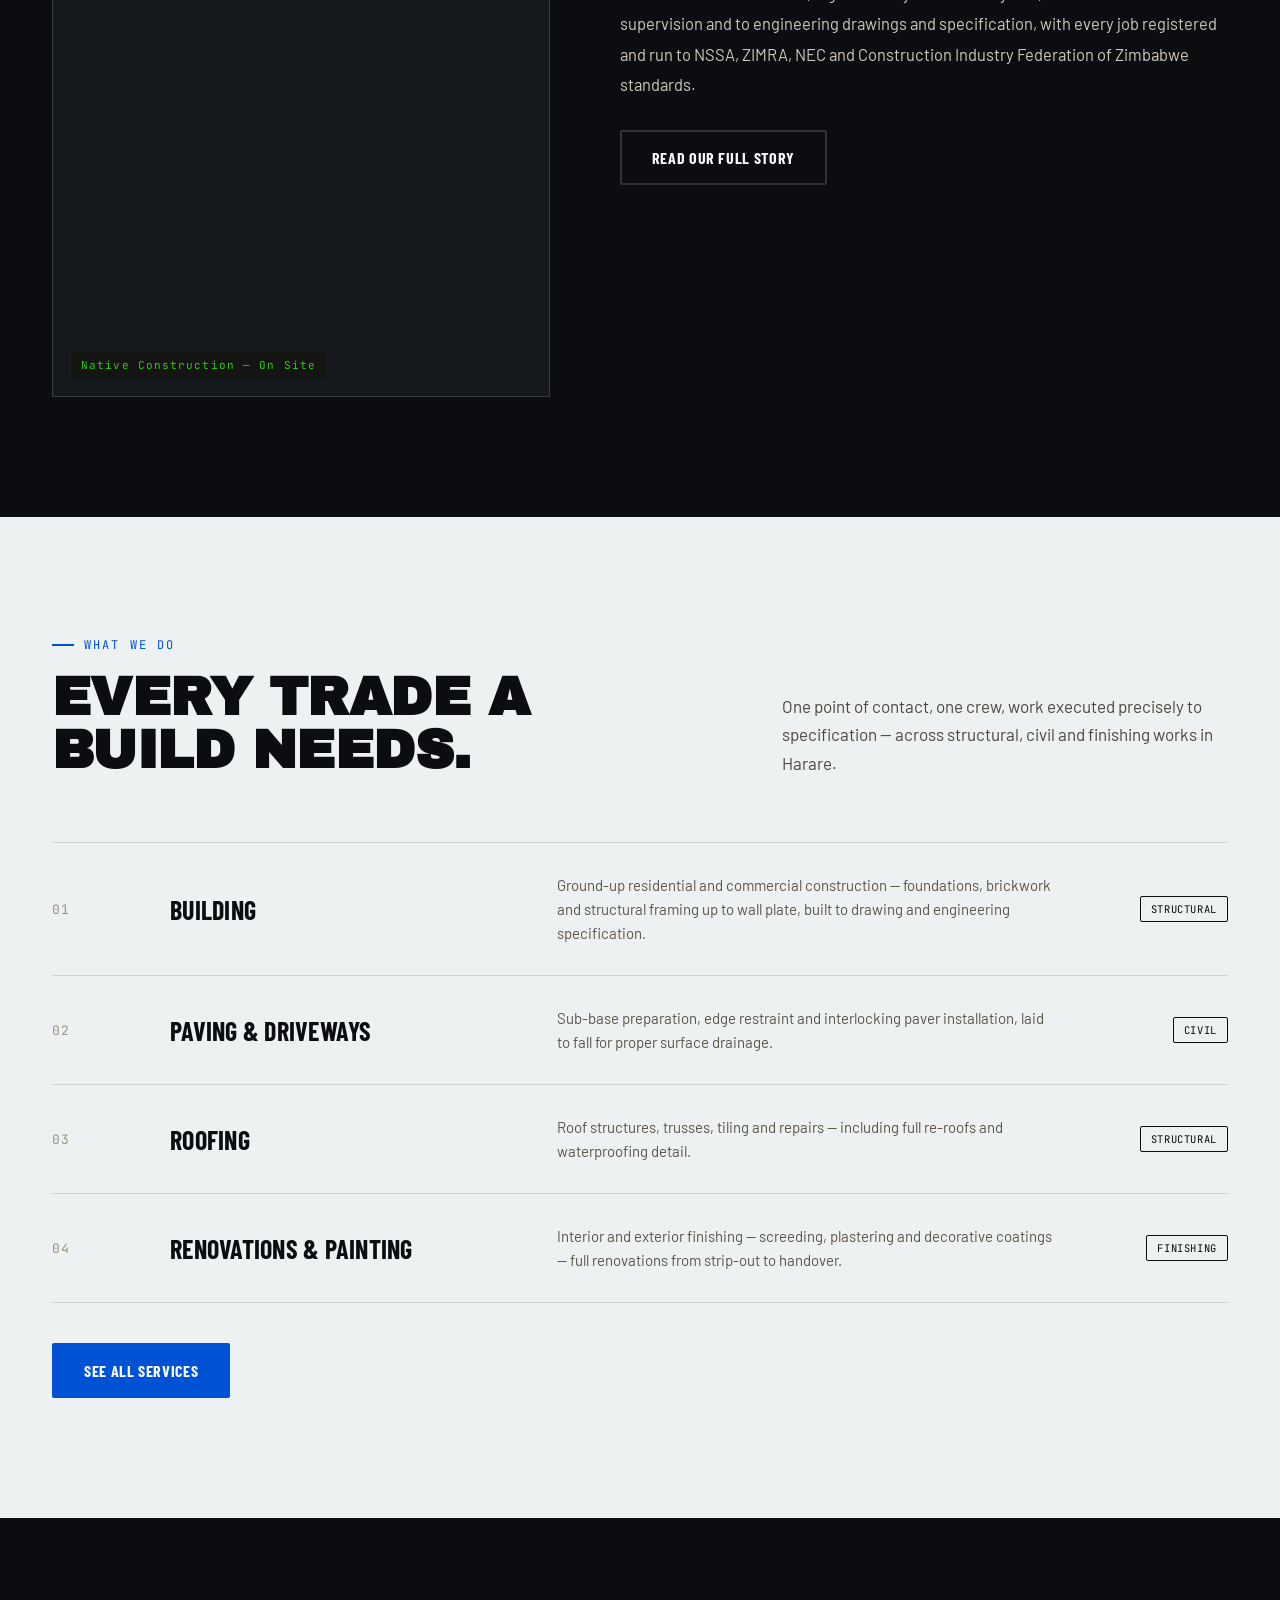
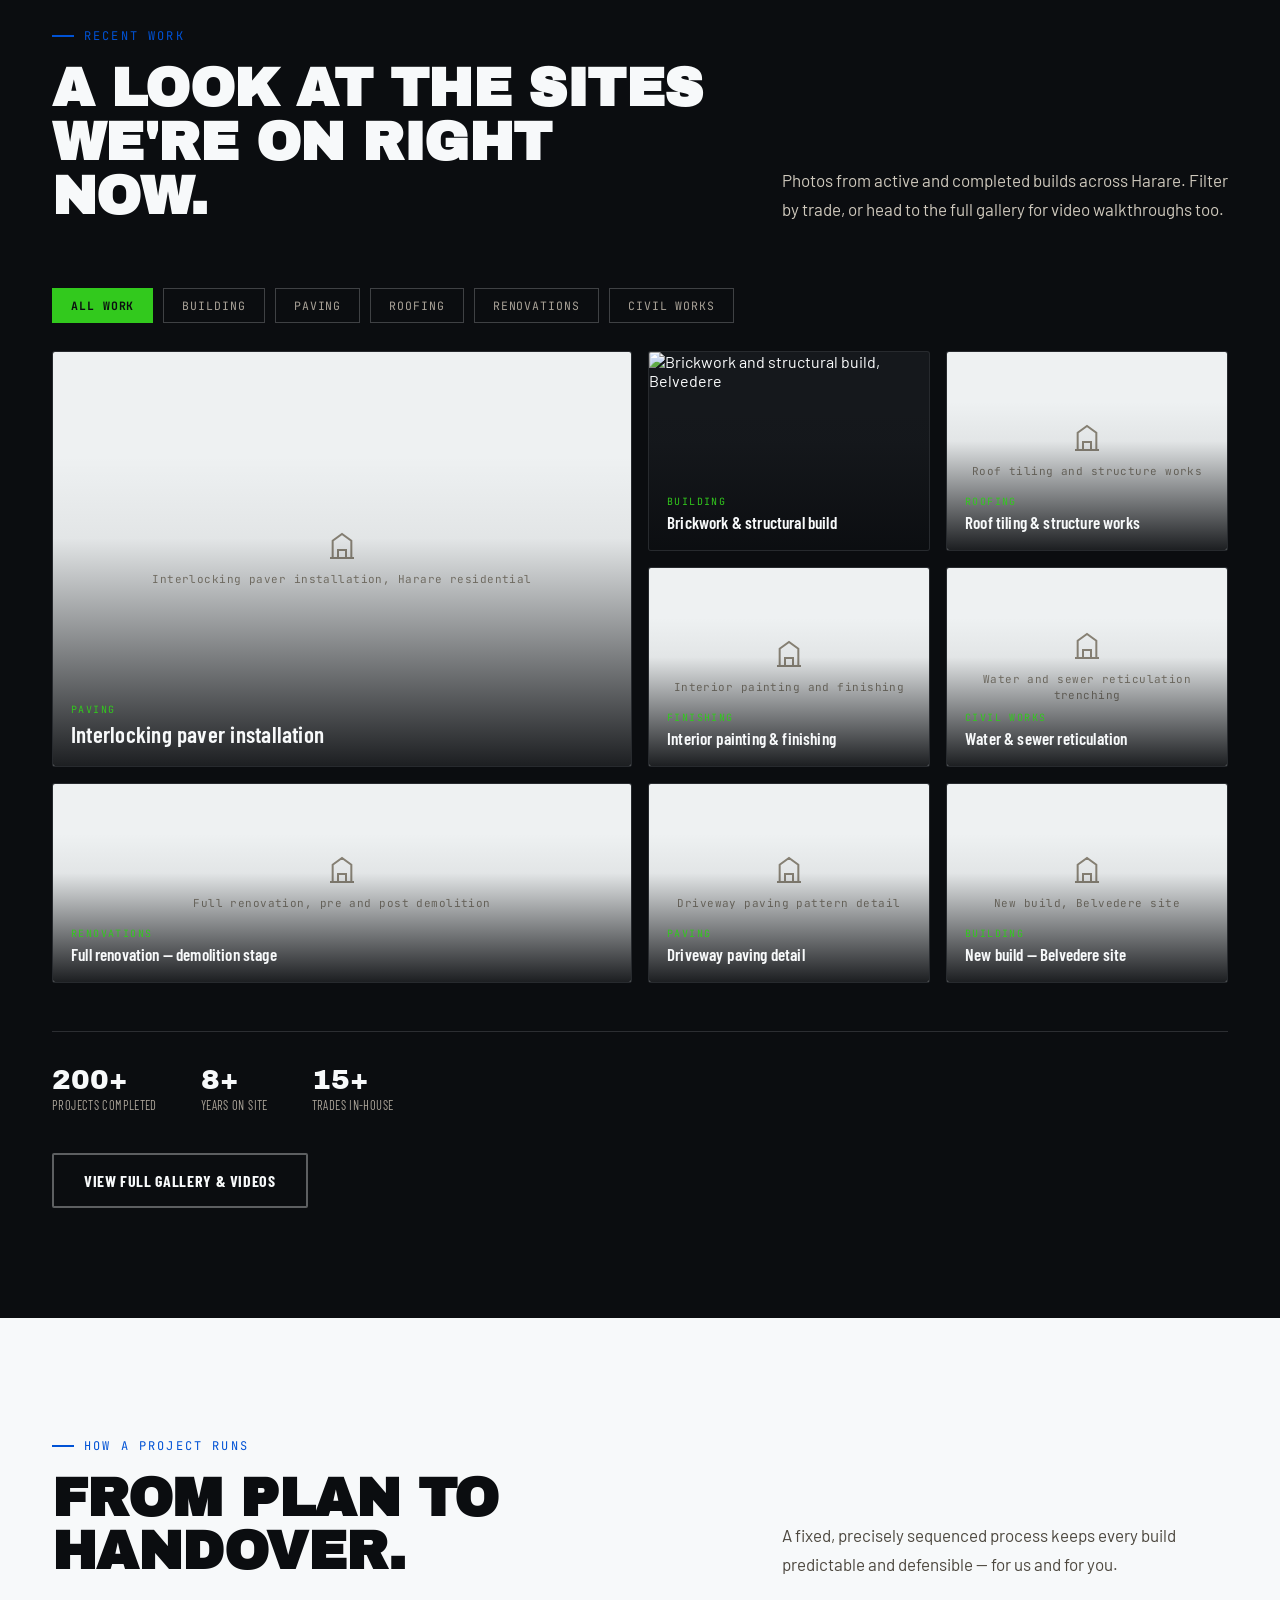
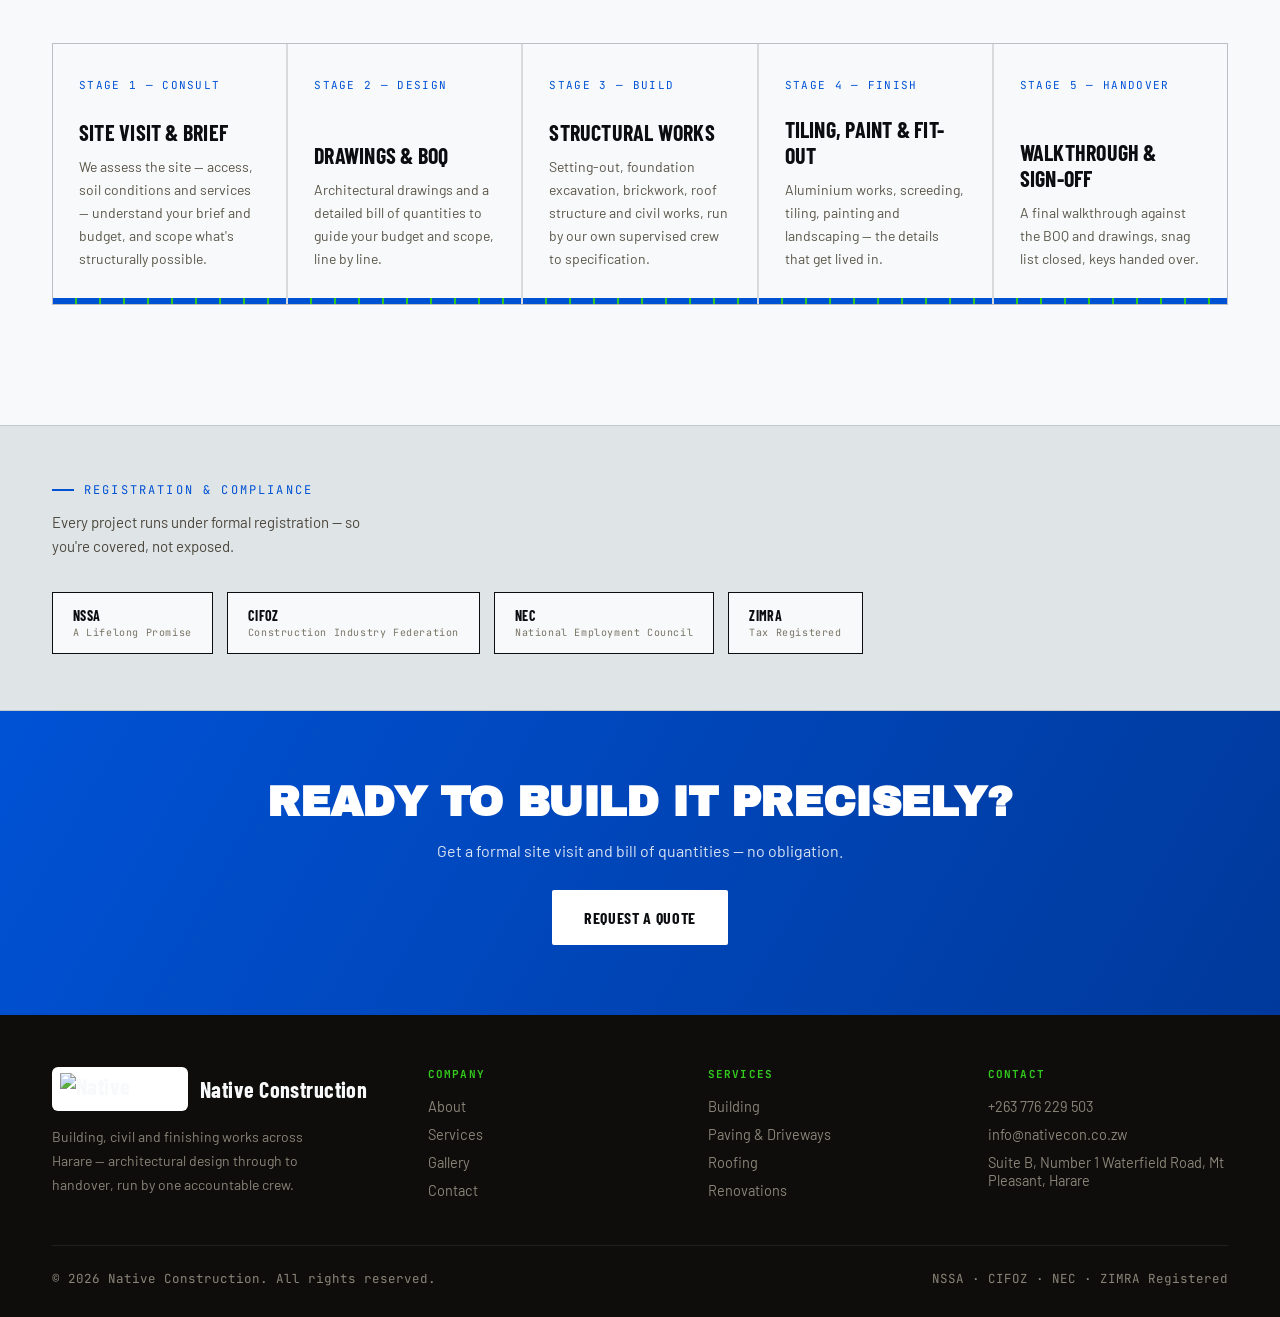
==== commit 8596ac01: "Add files via upload" ====
--- a/index.html
+++ b/index.html
@@ -108,11 +108,11 @@
   <div class="wrap hero-grid">
     <div>
       <h1>
-        <span class="line">We design, develop</span>
-        <span class="line"><span class="accent">and build,</span></span>
-        <span class="line"><span class="outline">to tolerance.</span></span>
+        <span class="line">We design,</span>
+        <span class="line"><span class="accent">develop</span> and build.</span>
+        <span class="line"><span class="outline">Precisely.</span></span>
       </h1>
-      <p class="lede">Native Construction is a Harare-based building and civil engineering contractor, taking projects from setting-out and foundations through structural framing, brickwork and roof structure — to a finish inspected against the drawing, not the guess.</p>
+      <p class="lede">Native Construction is a Harare-based building and civil engineering contractor delivering architectural design, structural engineering, civil works and finishing trades under one accountable crew — executed precisely, from foundation excavation and slab casting through wall plate and roof structure to handover.</p>
       <div class="hero-cta">
         <a href="contact.html" class="btn btn-fill">Request a Site Visit</a>
         <a href="services.html" class="btn btn-line">View Our Services</a>
@@ -156,9 +156,9 @@
     <div class="section-head">
       <div>
         <div class="eyebrow on-dark">About the Company</div>
-        <h2>Built on-site,<br>not on paper.</h2>
-      </div>
-      <p>From foundation to final coat, Native Construction runs every project with our own supervised crews in Harare, Zimbabwe.</p>
+        <h2>Built to<br>perfection.</h2>
+      </div>
+      <p>From foundation excavation to final coat, Native Construction runs every project with our own supervised crews, working to engineering drawings and specification — in Harare, Zimbabwe.</p>
     </div>
     <div class="about-grid">
       <figure class="about-photo">
@@ -166,8 +166,8 @@
         <figcaption>Native Construction — On Site</figcaption>
       </figure>
       <div class="about-copy">
-        <p><strong>Native Contracting Zimbabwe (trading as Native Construction)</strong> is a full-service building and civil works contractor based at Suite B, Number 1 Waterfield Road, Mt Pleasant, Harare. We take on projects most contractors split across three companies: architectural design and bills of quantities, structural building, civil and electrical works, and the finishing trades.</p>
-        <p>Our crews work in branded, high-visibility PPE on every site, and every job is registered and run to NSSA, ZIMRA, NEC and Construction Industry Federation of Zimbabwe standards.</p>
+        <p><strong>Native Contracting Zimbabwe (trading as Native Construction)</strong> is a full-service building and civil works contractor based at Suite B, Number 1 Waterfield Road, Mt Pleasant, Harare. We take on projects most contractors split across three companies: architectural design and bills of quantities, structural building and civil engineering, and the finishing trades — carried through from setting-out and foundation excavation to roof structure, screed and plaster, and final fit-out.</p>
+        <p>Our crews work in branded, high-visibility PPE on every site, under direct site supervision and to engineering drawings and specification, with every job registered and run to NSSA, ZIMRA, NEC and Construction Industry Federation of Zimbabwe standards.</p>
         <a href="about.html" class="btn btn-line" style="margin-top:10px;">Read Our Full Story</a>
       </div>
     </div>
@@ -181,31 +181,31 @@
         <div class="eyebrow">What We Do</div>
         <h2>Every trade a build needs.</h2>
       </div>
-      <p>One point of contact, one crew, one standard — across structural, civil and finishing works in Harare.</p>
+      <p>One point of contact, one crew, work executed precisely to specification — across structural, civil and finishing works in Harare.</p>
     </div>
     <div class="service-list">
       <div class="service-row">
         <div class="sv-idx">01</div>
         <div class="sv-name">Building</div>
-        <div class="sv-desc">Ground-up residential and commercial construction.</div>
+        <div class="sv-desc">Ground-up residential and commercial construction — foundations, brickwork and structural framing up to wall plate, built to drawing and engineering specification.</div>
         <div class="sv-tags"><span>Structural</span></div>
       </div>
       <div class="service-row">
         <div class="sv-idx">02</div>
         <div class="sv-name">Paving &amp; Driveways</div>
-        <div class="sv-desc">Interlocking paver installation and pattern design for driveways and walkways.</div>
+        <div class="sv-desc">Sub-base preparation, edge restraint and interlocking paver installation, laid to fall for proper surface drainage.</div>
         <div class="sv-tags"><span>Civil</span></div>
       </div>
       <div class="service-row">
         <div class="sv-idx">03</div>
         <div class="sv-name">Roofing</div>
-        <div class="sv-desc">Roof structures, tiling and repairs, including full re-roofs.</div>
+        <div class="sv-desc">Roof structures, trusses, tiling and repairs — including full re-roofs and waterproofing detail.</div>
         <div class="sv-tags"><span>Structural</span></div>
       </div>
       <div class="service-row">
         <div class="sv-idx">04</div>
         <div class="sv-name">Renovations &amp; Painting</div>
-        <div class="sv-desc">Interior and exterior finishing, full renovations from strip-out to handover.</div>
+        <div class="sv-desc">Interior and exterior finishing — screeding, plastering and decorative coatings — full renovations from strip-out to handover.</div>
         <div class="sv-tags"><span>Finishing</span></div>
       </div>
     </div>
@@ -286,14 +286,14 @@
         <div class="eyebrow">How a Project Runs</div>
         <h2>From plan to handover.</h2>
       </div>
-      <p>A fixed sequence keeps every build predictable — for us and for you.</p>
+      <p>A fixed, precisely sequenced process keeps every build predictable and defensible — for us and for you.</p>
     </div>
     <div class="process-rail">
-      <div class="step"><div class="stage">Stage 1 — Consult</div><h4>Site Visit &amp; Brief</h4><p>We assess the site, understand your brief and budget, and scope what's possible.</p><div class="step-brick"></div></div>
+      <div class="step"><div class="stage">Stage 1 — Consult</div><h4>Site Visit &amp; Brief</h4><p>We assess the site — access, soil conditions and services — understand your brief and budget, and scope what's structurally possible.</p><div class="step-brick"></div></div>
       <div class="step"><div class="stage">Stage 2 — Design</div><h4>Drawings &amp; BOQ</h4><p>Architectural drawings and a detailed bill of quantities to guide your budget and scope, line by line.</p><div class="step-brick"></div></div>
-      <div class="step"><div class="stage">Stage 3 — Build</div><h4>Structural Works</h4><p>Foundation, brickwork, roofing and civil works, run by our own supervised crew.</p><div class="step-brick"></div></div>
-      <div class="step"><div class="stage">Stage 4 — Finish</div><h4>Tiling, Paint &amp; Fit-out</h4><p>Aluminium, tiling, painting and landscaping — the details that get lived in.</p><div class="step-brick"></div></div>
-      <div class="step"><div class="stage">Stage 5 — Handover</div><h4>Walkthrough &amp; Sign-off</h4><p>A final walkthrough against the BOQ, snag list closed, keys handed over.</p><div class="step-brick"></div></div>
+      <div class="step"><div class="stage">Stage 3 — Build</div><h4>Structural Works</h4><p>Setting-out, foundation excavation, brickwork, roof structure and civil works, run by our own supervised crew to specification.</p><div class="step-brick"></div></div>
+      <div class="step"><div class="stage">Stage 4 — Finish</div><h4>Tiling, Paint &amp; Fit-out</h4><p>Aluminium works, screeding, tiling, painting and landscaping — the details that get lived in.</p><div class="step-brick"></div></div>
+      <div class="step"><div class="stage">Stage 5 — Handover</div><h4>Walkthrough &amp; Sign-off</h4><p>A final walkthrough against the BOQ and drawings, snag list closed, keys handed over.</p><div class="step-brick"></div></div>
     </div>
   </div>
 </section>
@@ -315,7 +315,7 @@
 
 <section class="cta-banner">
   <div class="wrap">
-    <h2>Ready to start building?</h2>
+    <h2>Ready to build it precisely?</h2>
     <p>Get a formal site visit and bill of quantities — no obligation.</p>
     <a href="contact.html" class="btn btn-fill">Request a Quote</a>
   </div>
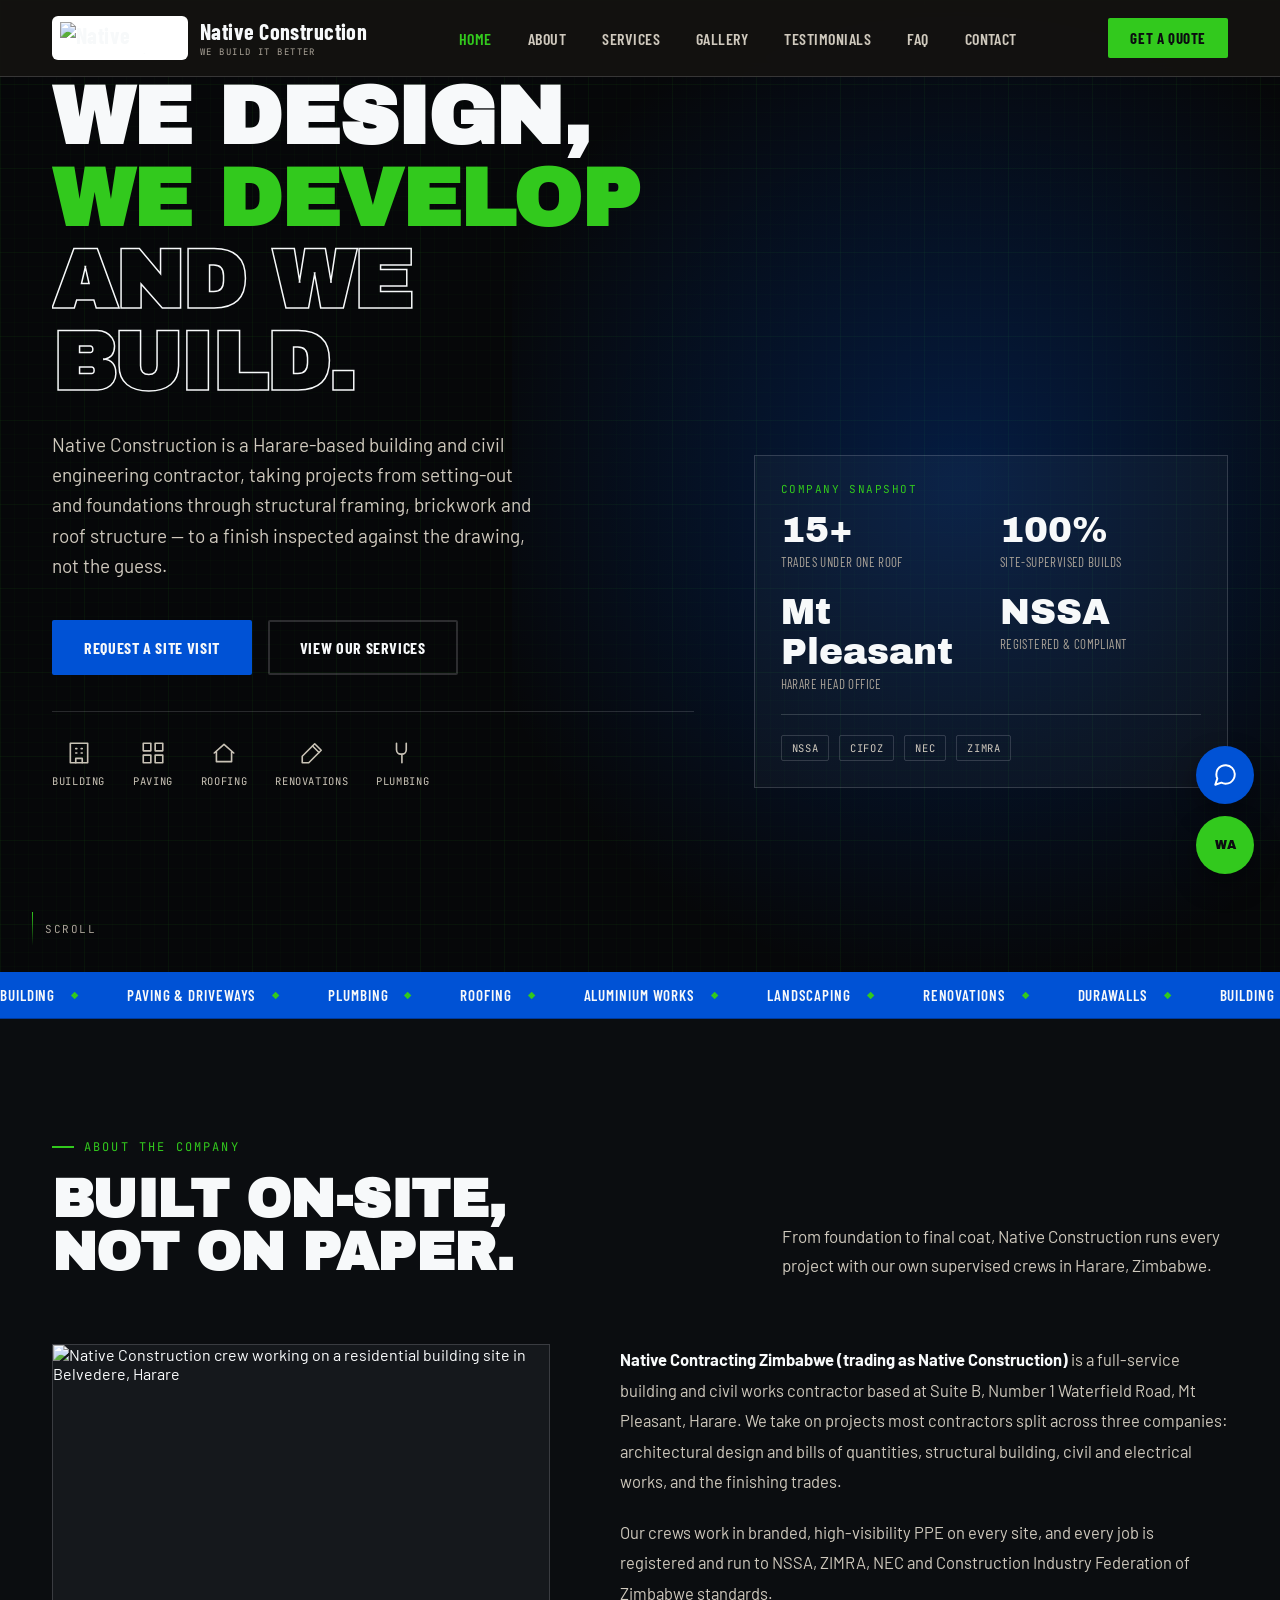
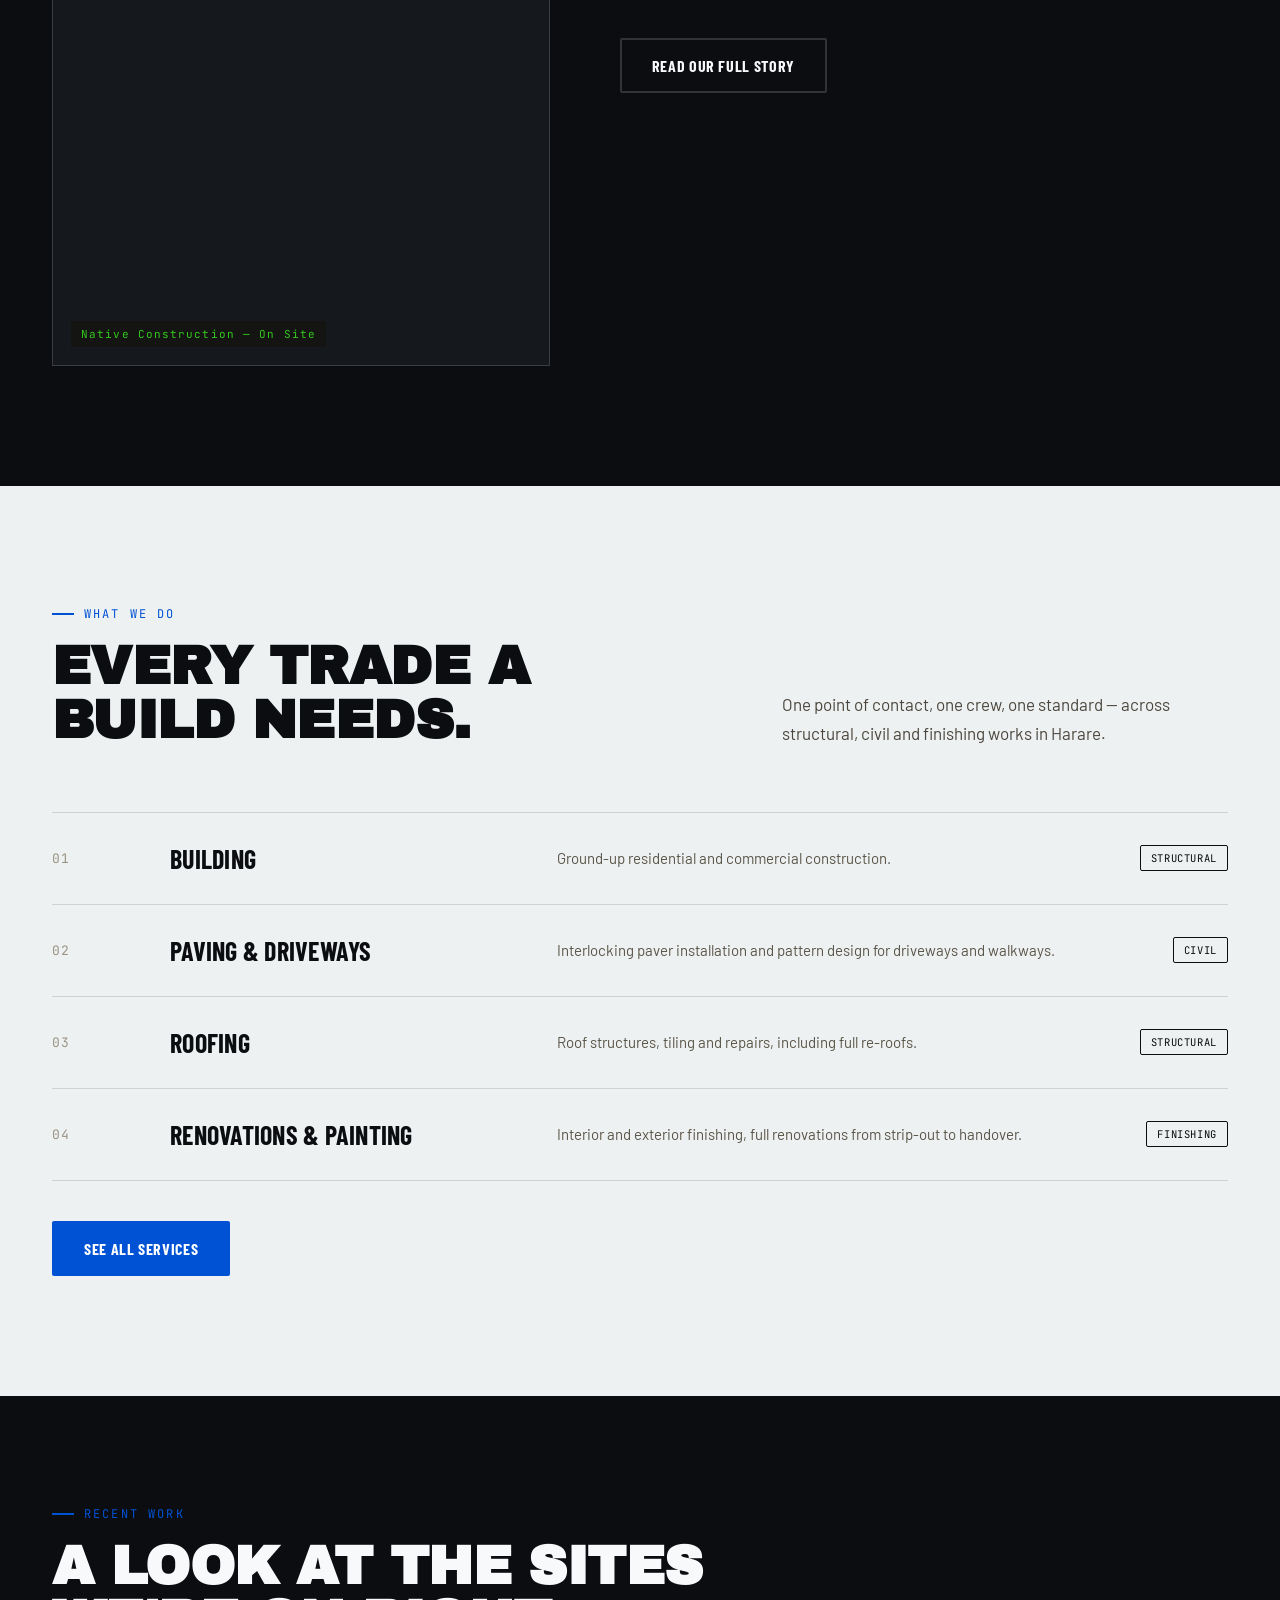
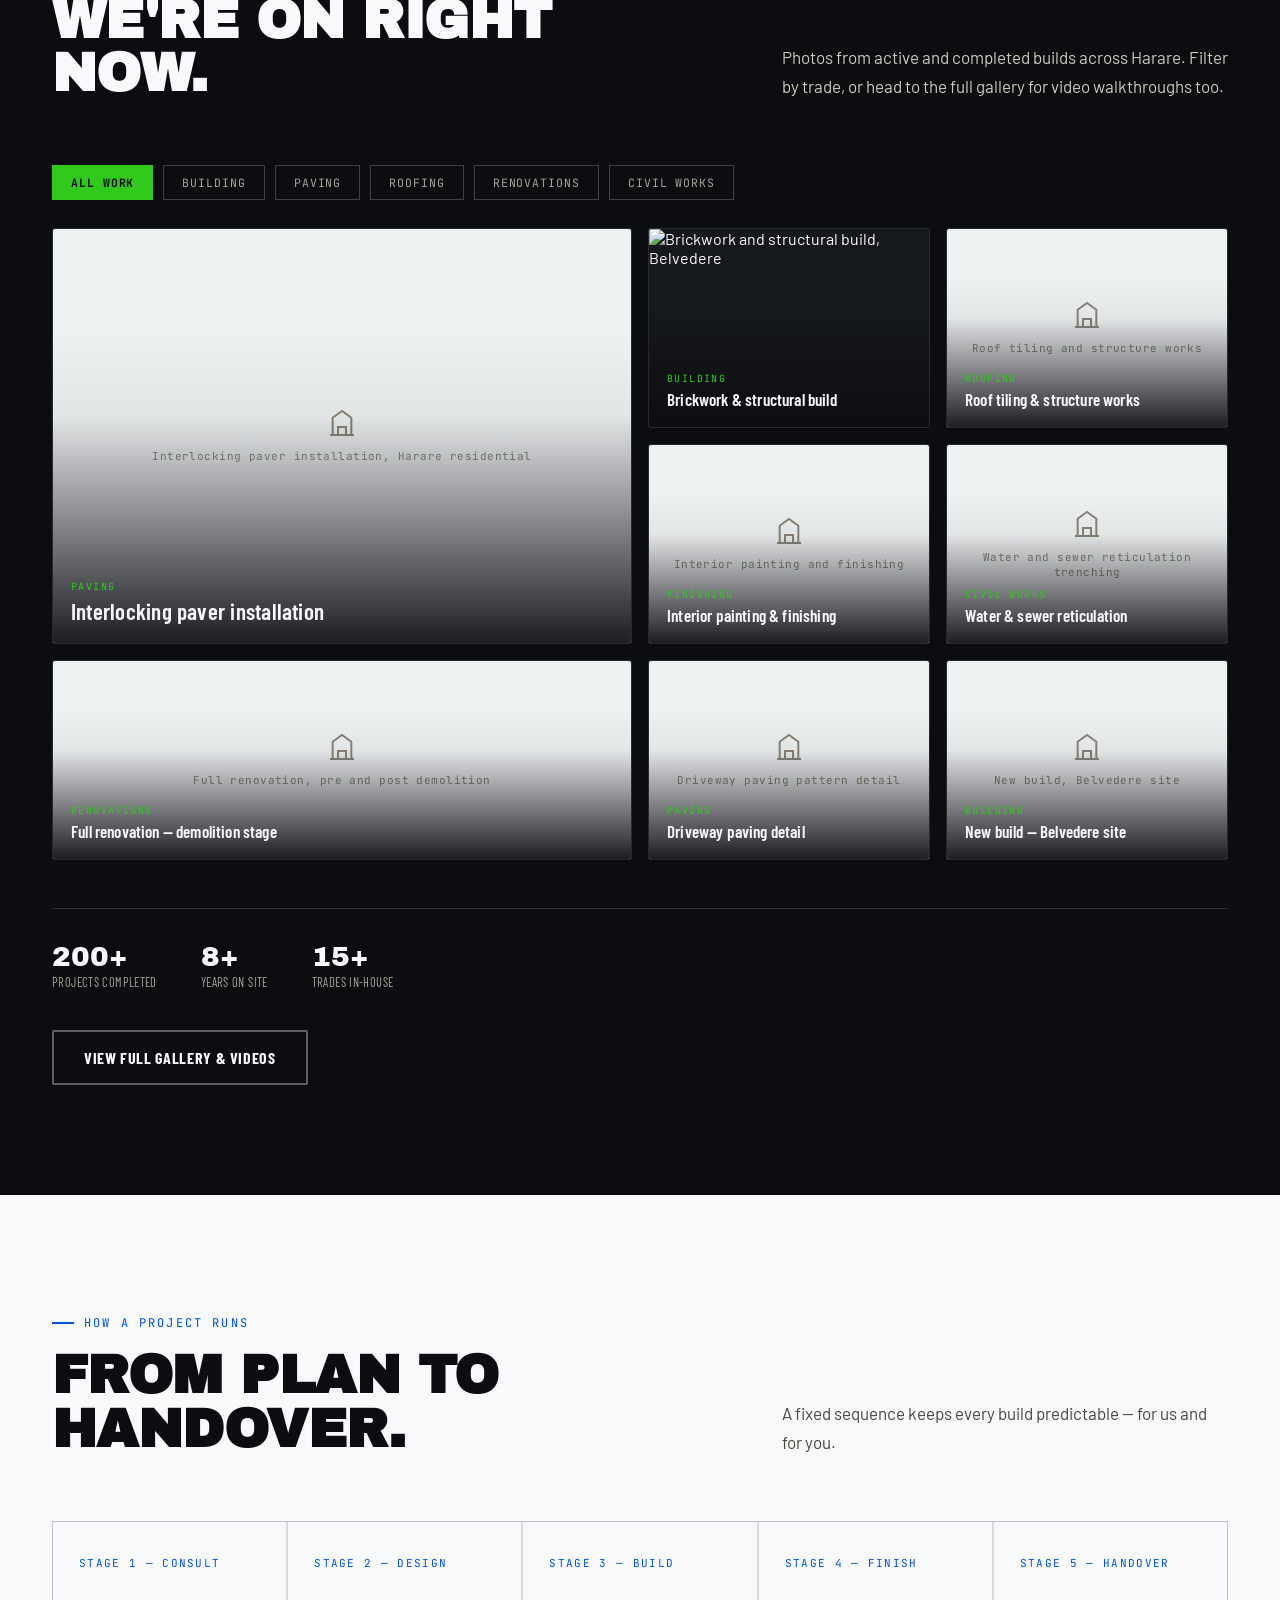
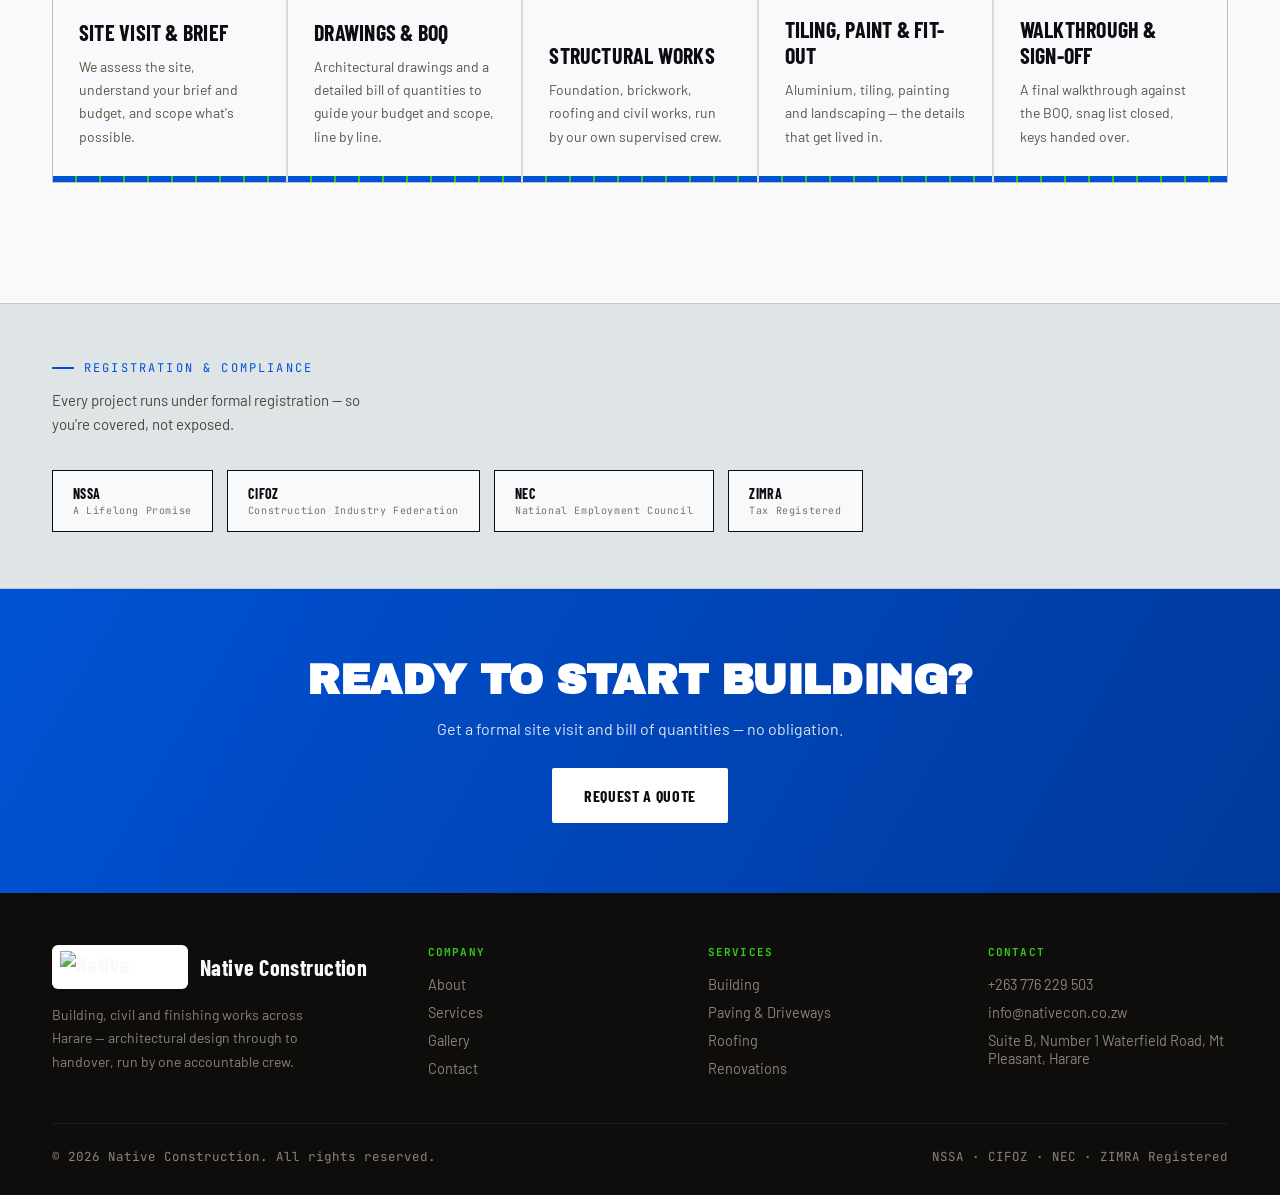
==== commit b61b93c0: "Add files via upload" ====
--- a/index.html
+++ b/index.html
@@ -109,10 +109,10 @@
     <div>
       <h1>
         <span class="line">We design,</span>
-        <span class="line"><span class="accent">develop</span> and build.</span>
-        <span class="line"><span class="outline">Precisely.</span></span>
+        <span class="line"><span class="accent">we develop</span></span>
+        <span class="line"><span class="outline">and we build.</span></span>
       </h1>
-      <p class="lede">Native Construction is a Harare-based building and civil engineering contractor delivering architectural design, structural engineering, civil works and finishing trades under one accountable crew — executed precisely, from foundation excavation and slab casting through wall plate and roof structure to handover.</p>
+      <p class="lede">Native Construction is a Harare-based building and civil engineering contractor, taking projects from setting-out and foundations through structural framing, brickwork and roof structure — to a finish inspected against the drawing, not the guess.</p>
       <div class="hero-cta">
         <a href="contact.html" class="btn btn-fill">Request a Site Visit</a>
         <a href="services.html" class="btn btn-line">View Our Services</a>
@@ -156,9 +156,9 @@
     <div class="section-head">
       <div>
         <div class="eyebrow on-dark">About the Company</div>
-        <h2>Built to<br>perfection.</h2>
-      </div>
-      <p>From foundation excavation to final coat, Native Construction runs every project with our own supervised crews, working to engineering drawings and specification — in Harare, Zimbabwe.</p>
+        <h2>Built on-site,<br>not on paper.</h2>
+      </div>
+      <p>From foundation to final coat, Native Construction runs every project with our own supervised crews in Harare, Zimbabwe.</p>
     </div>
     <div class="about-grid">
       <figure class="about-photo">
@@ -166,8 +166,8 @@
         <figcaption>Native Construction — On Site</figcaption>
       </figure>
       <div class="about-copy">
-        <p><strong>Native Contracting Zimbabwe (trading as Native Construction)</strong> is a full-service building and civil works contractor based at Suite B, Number 1 Waterfield Road, Mt Pleasant, Harare. We take on projects most contractors split across three companies: architectural design and bills of quantities, structural building and civil engineering, and the finishing trades — carried through from setting-out and foundation excavation to roof structure, screed and plaster, and final fit-out.</p>
-        <p>Our crews work in branded, high-visibility PPE on every site, under direct site supervision and to engineering drawings and specification, with every job registered and run to NSSA, ZIMRA, NEC and Construction Industry Federation of Zimbabwe standards.</p>
+        <p><strong>Native Contracting Zimbabwe (trading as Native Construction)</strong> is a full-service building and civil works contractor based at Suite B, Number 1 Waterfield Road, Mt Pleasant, Harare. We take on projects most contractors split across three companies: architectural design and bills of quantities, structural building, civil and electrical works, and the finishing trades.</p>
+        <p>Our crews work in branded, high-visibility PPE on every site, and every job is registered and run to NSSA, ZIMRA, NEC and Construction Industry Federation of Zimbabwe standards.</p>
         <a href="about.html" class="btn btn-line" style="margin-top:10px;">Read Our Full Story</a>
       </div>
     </div>
@@ -181,31 +181,31 @@
         <div class="eyebrow">What We Do</div>
         <h2>Every trade a build needs.</h2>
       </div>
-      <p>One point of contact, one crew, work executed precisely to specification — across structural, civil and finishing works in Harare.</p>
+      <p>One point of contact, one crew, one standard — across structural, civil and finishing works in Harare.</p>
     </div>
     <div class="service-list">
       <div class="service-row">
         <div class="sv-idx">01</div>
         <div class="sv-name">Building</div>
-        <div class="sv-desc">Ground-up residential and commercial construction — foundations, brickwork and structural framing up to wall plate, built to drawing and engineering specification.</div>
+        <div class="sv-desc">Ground-up residential and commercial construction.</div>
         <div class="sv-tags"><span>Structural</span></div>
       </div>
       <div class="service-row">
         <div class="sv-idx">02</div>
         <div class="sv-name">Paving &amp; Driveways</div>
-        <div class="sv-desc">Sub-base preparation, edge restraint and interlocking paver installation, laid to fall for proper surface drainage.</div>
+        <div class="sv-desc">Interlocking paver installation and pattern design for driveways and walkways.</div>
         <div class="sv-tags"><span>Civil</span></div>
       </div>
       <div class="service-row">
         <div class="sv-idx">03</div>
         <div class="sv-name">Roofing</div>
-        <div class="sv-desc">Roof structures, trusses, tiling and repairs — including full re-roofs and waterproofing detail.</div>
+        <div class="sv-desc">Roof structures, tiling and repairs, including full re-roofs.</div>
         <div class="sv-tags"><span>Structural</span></div>
       </div>
       <div class="service-row">
         <div class="sv-idx">04</div>
         <div class="sv-name">Renovations &amp; Painting</div>
-        <div class="sv-desc">Interior and exterior finishing — screeding, plastering and decorative coatings — full renovations from strip-out to handover.</div>
+        <div class="sv-desc">Interior and exterior finishing, full renovations from strip-out to handover.</div>
         <div class="sv-tags"><span>Finishing</span></div>
       </div>
     </div>
@@ -286,14 +286,14 @@
         <div class="eyebrow">How a Project Runs</div>
         <h2>From plan to handover.</h2>
       </div>
-      <p>A fixed, precisely sequenced process keeps every build predictable and defensible — for us and for you.</p>
+      <p>A fixed sequence keeps every build predictable — for us and for you.</p>
     </div>
     <div class="process-rail">
-      <div class="step"><div class="stage">Stage 1 — Consult</div><h4>Site Visit &amp; Brief</h4><p>We assess the site — access, soil conditions and services — understand your brief and budget, and scope what's structurally possible.</p><div class="step-brick"></div></div>
+      <div class="step"><div class="stage">Stage 1 — Consult</div><h4>Site Visit &amp; Brief</h4><p>We assess the site, understand your brief and budget, and scope what's possible.</p><div class="step-brick"></div></div>
       <div class="step"><div class="stage">Stage 2 — Design</div><h4>Drawings &amp; BOQ</h4><p>Architectural drawings and a detailed bill of quantities to guide your budget and scope, line by line.</p><div class="step-brick"></div></div>
-      <div class="step"><div class="stage">Stage 3 — Build</div><h4>Structural Works</h4><p>Setting-out, foundation excavation, brickwork, roof structure and civil works, run by our own supervised crew to specification.</p><div class="step-brick"></div></div>
-      <div class="step"><div class="stage">Stage 4 — Finish</div><h4>Tiling, Paint &amp; Fit-out</h4><p>Aluminium works, screeding, tiling, painting and landscaping — the details that get lived in.</p><div class="step-brick"></div></div>
-      <div class="step"><div class="stage">Stage 5 — Handover</div><h4>Walkthrough &amp; Sign-off</h4><p>A final walkthrough against the BOQ and drawings, snag list closed, keys handed over.</p><div class="step-brick"></div></div>
+      <div class="step"><div class="stage">Stage 3 — Build</div><h4>Structural Works</h4><p>Foundation, brickwork, roofing and civil works, run by our own supervised crew.</p><div class="step-brick"></div></div>
+      <div class="step"><div class="stage">Stage 4 — Finish</div><h4>Tiling, Paint &amp; Fit-out</h4><p>Aluminium, tiling, painting and landscaping — the details that get lived in.</p><div class="step-brick"></div></div>
+      <div class="step"><div class="stage">Stage 5 — Handover</div><h4>Walkthrough &amp; Sign-off</h4><p>A final walkthrough against the BOQ, snag list closed, keys handed over.</p><div class="step-brick"></div></div>
     </div>
   </div>
 </section>
@@ -315,7 +315,7 @@
 
 <section class="cta-banner">
   <div class="wrap">
-    <h2>Ready to build it precisely?</h2>
+    <h2>Ready to start building?</h2>
     <p>Get a formal site visit and bill of quantities — no obligation.</p>
     <a href="contact.html" class="btn btn-fill">Request a Quote</a>
   </div>
